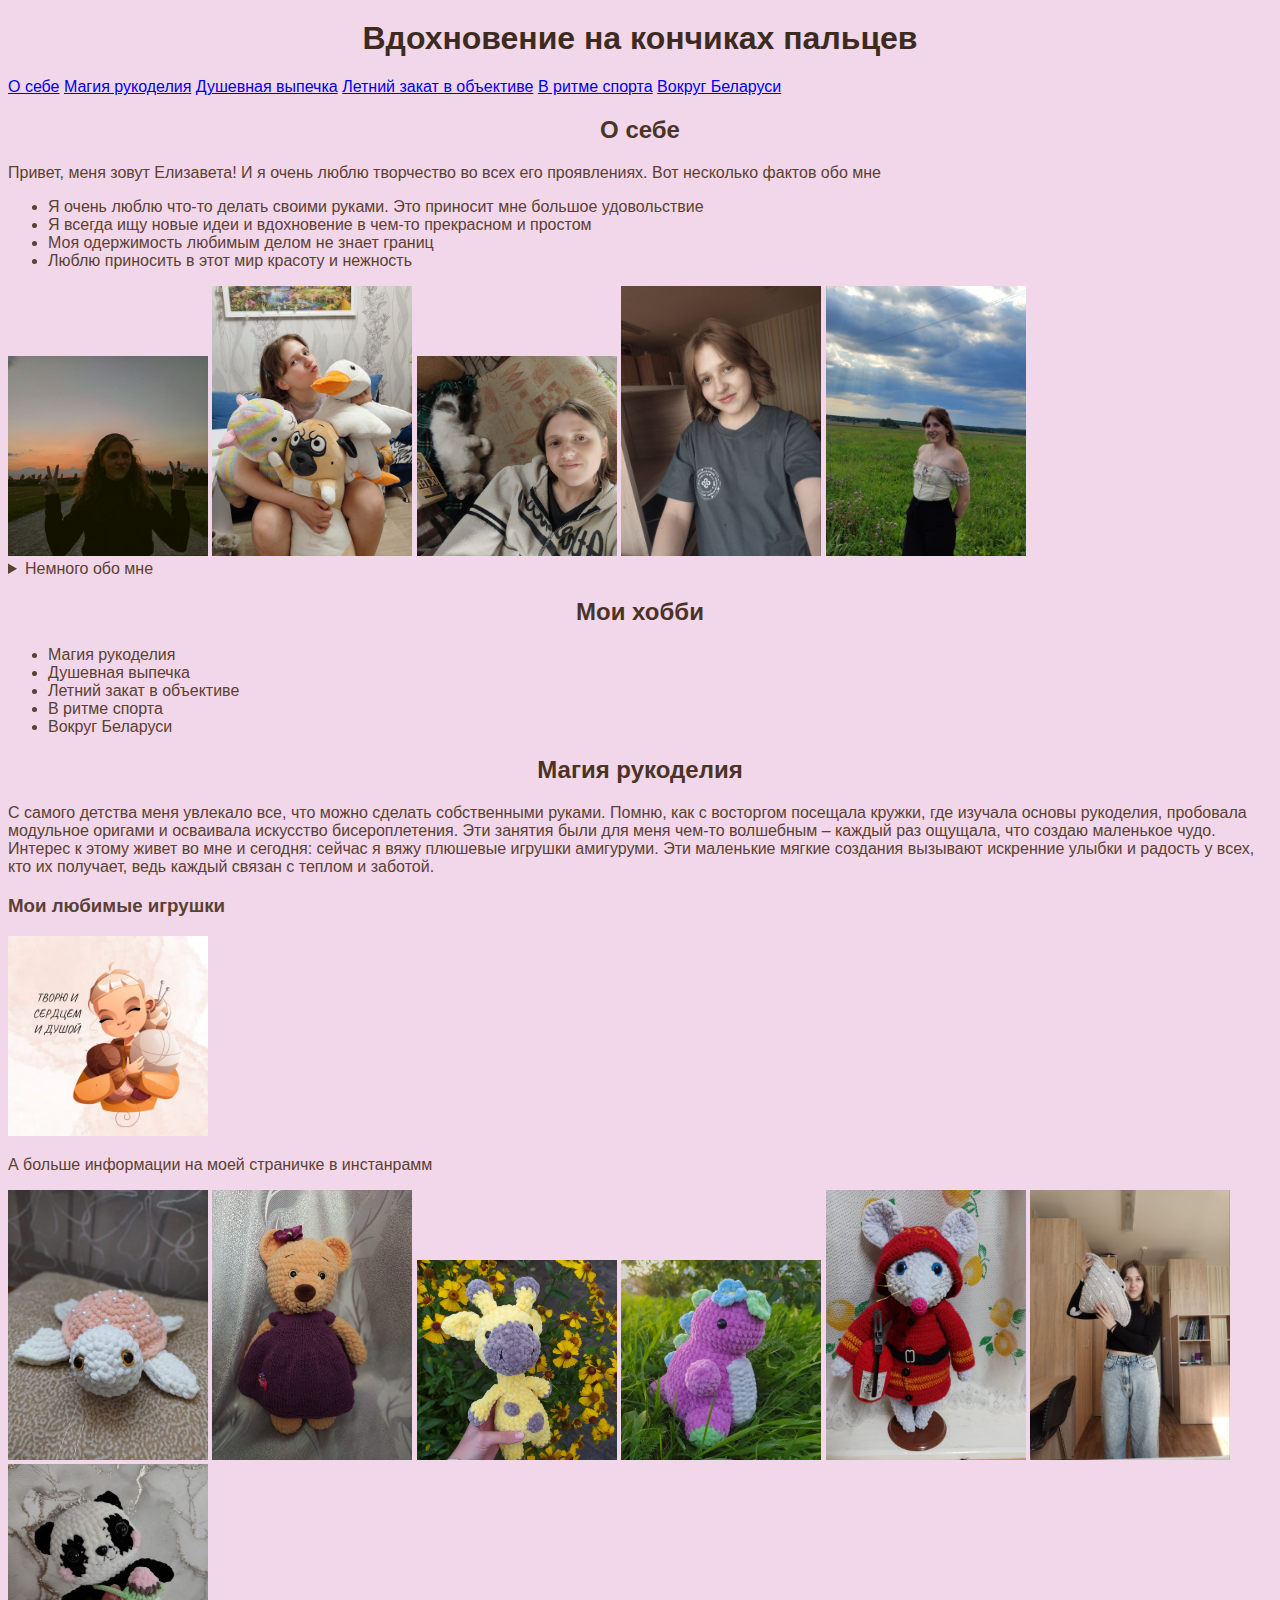
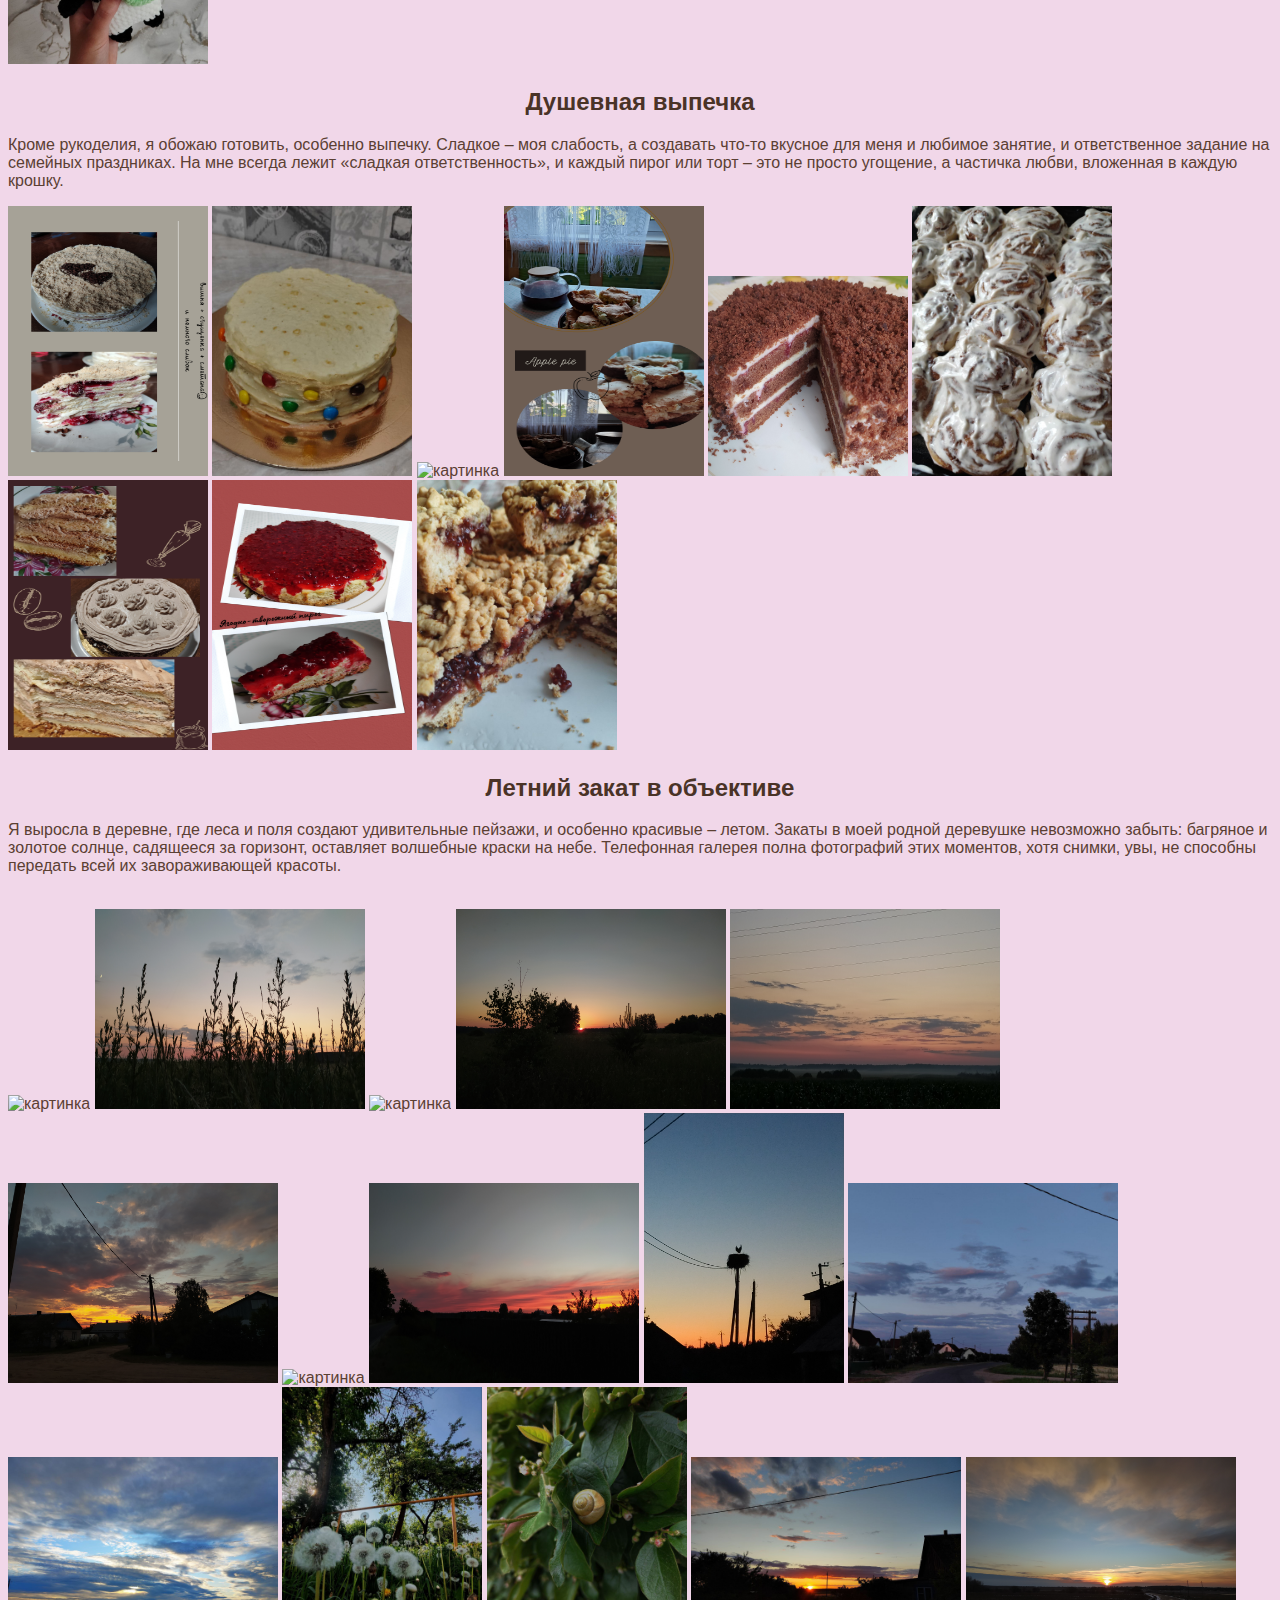
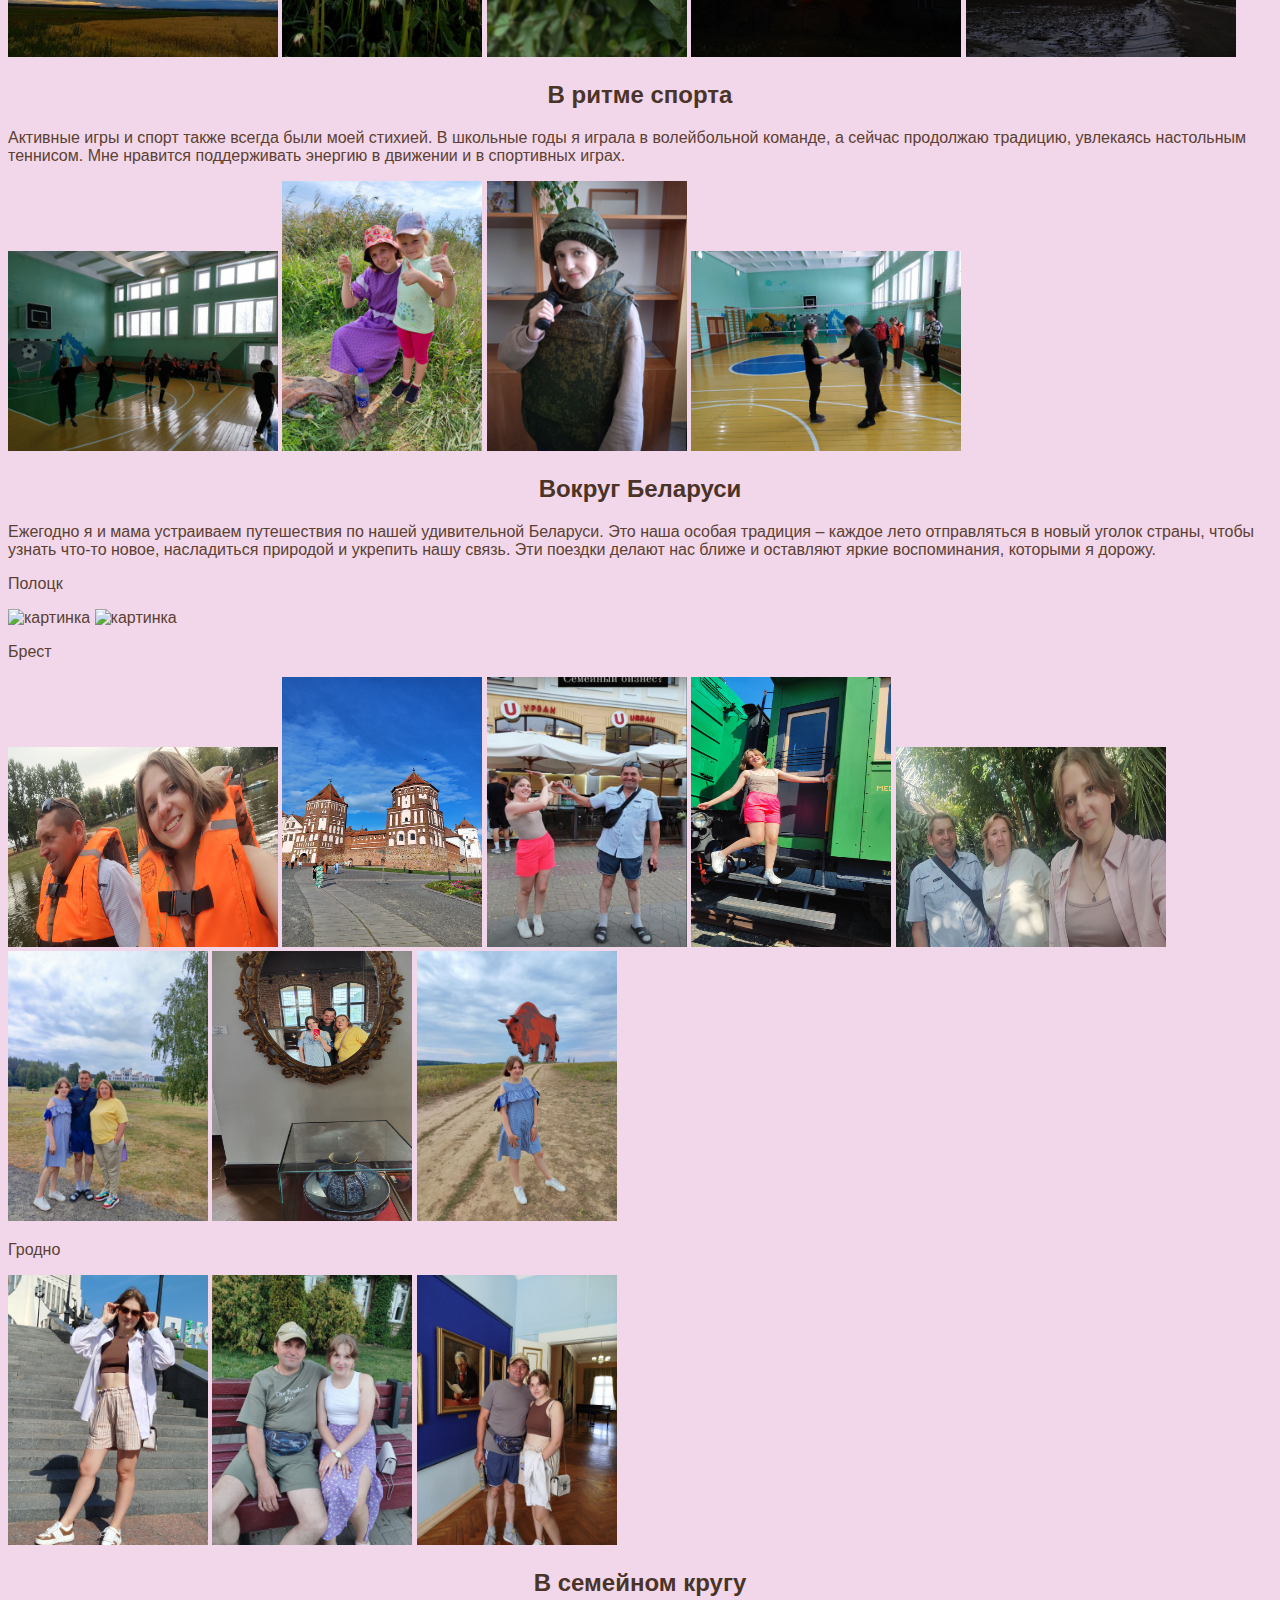
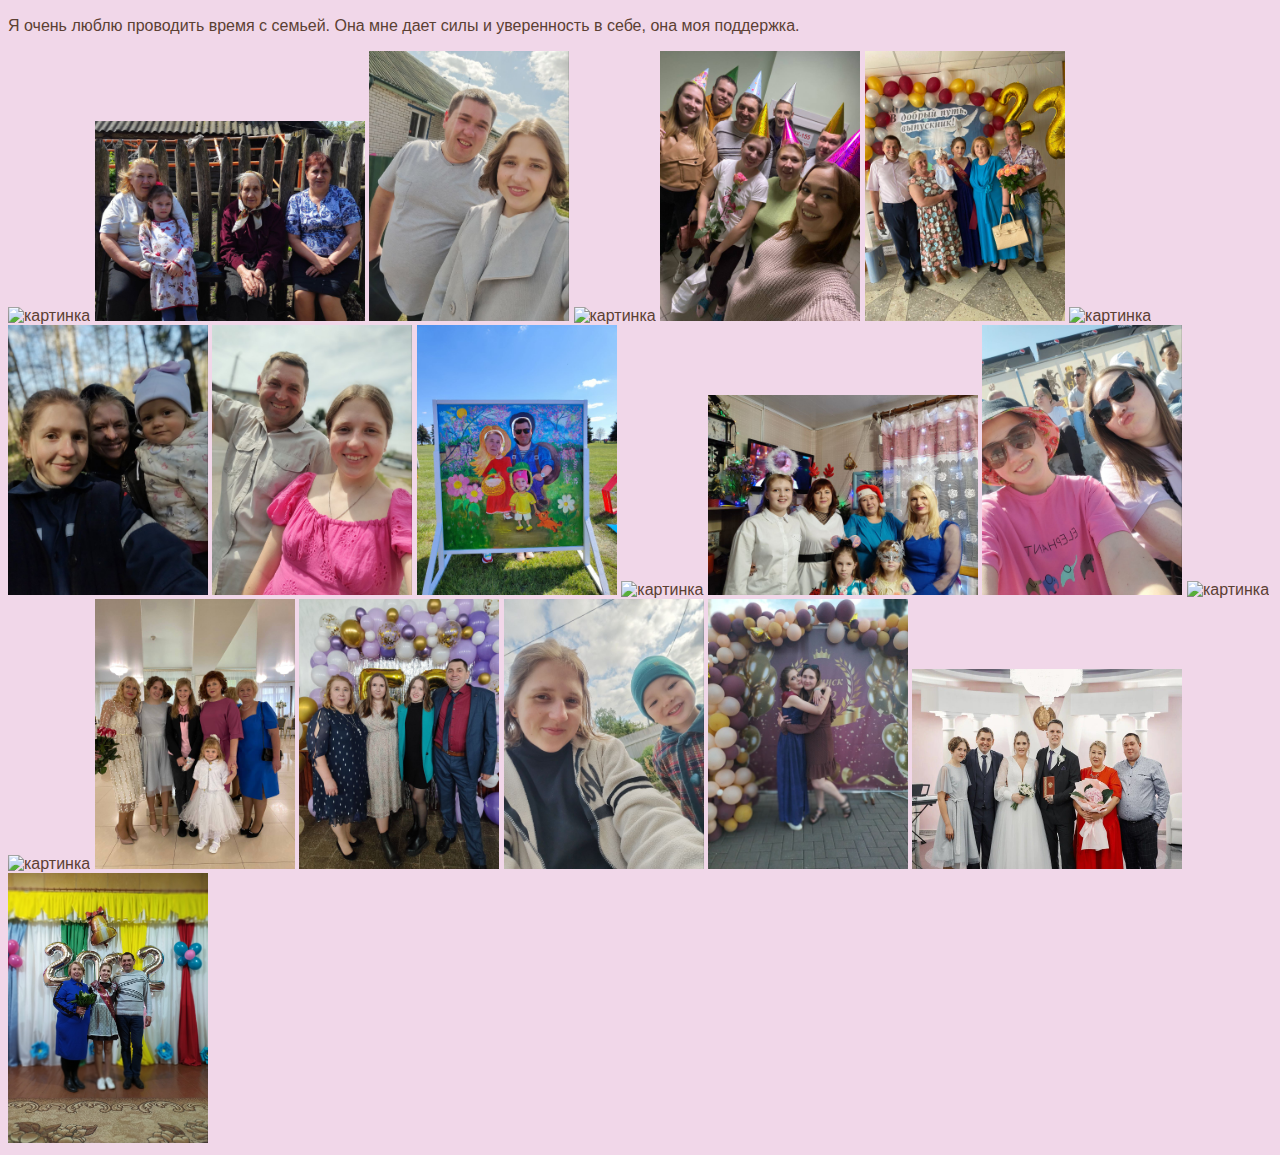
==== index.html @ 43147eb5 "navigaziya" ====
<!DOCTYPE html>
<html>
<head>
    <meta charset="utf-8" />
    <title>Hobbys</title>
    <meta name="viewport"
          content="width=device-width" />
    <link rel="stylesheet" href="css/style.css" >
</head>
<body>
    <h1>Вдохновение на кончиках пальцев</h1>

    <nav>
        <a href="#me">О себе</a>
        <a href="#rukodelie">Магия рукоделия</a>
        <a href="#vypechka">Душевная выпечка</a>
        <a href="#zakat">Летний закат в объективе</a>
        <a href="#sport">В ритме спорта</a>
        <a href="#turism">Вокруг Беларуси</a>

    </nav>

    <div id="me" class="me">
        <h2>О себе</h2>
        <p>
            Привет, меня зовут Елизавета! И я очень люблю творчество во всех его проявлениях.
            Вот несколько фактов обо мне
        </p>

        <ul>
            <li>Я очень люблю что-то делать своими руками. Это приносит мне большое удовольствие</li>
            <li>Я всегда ищу новые идеи и вдохновение в чем-то прекрасном и простом</li>
            <li>Моя одержимость любимым делом не знает границ</li>
            <li>Люблю приносить в этот мир красоту и нежность</li>
        </ul>

        <img src="img/ya1.jpg" width="200" height="200" alt="картинка" >
        <img src="img/ya2.jpg" width="200" height="270" alt="картинка" >
        <img src="img/ya3.jpg" width="200" height="200" alt="картинка" >
        <img src="img/ya4.jpg" width="200" height="270" alt="картинка" >
        <img src="img/ya5.jpg" width="200" height="270" alt="картинка" >
        

    </div>


    <details>
        <summary>Немного обо мне</summary>
        <p>Мне 19 лет</p>
        <p>Место рождения: Логойский р-н, д. Засовье</p>
        <p>День рождения: 19.04.2005</p>
        <p>Росла в большой и дружной семье (у меня родные брат и сестра, а также приемные брат и сеcтра)</p>
        <p>Порой я слишком уже серьезная</p> 
        <a href="Telegramm"> Тут больше интересных фактов</a> 
        <a href="Inst"> Тут больше интересных фактов</a> 

        <img src="img/ya6.jpg" width="200" height="270" alt="картинка" >  
           
            
    </details>

    <h2>Мои хобби</h2>

    <ul>
        <li>Магия рукоделия</li>
        <li>Душевная выпечка</li>
        <li>Летний закат в объективе</li>
        <li>В ритме спорта</li>
        <li>Вокруг Беларуси</li>
    </ul>

    <div id="rukodelie" class="rukodelie">
    <h2>Магия рукоделия</h2>
    <p>С самого детства меня увлекало все, что можно сделать собственными руками. Помню, как с восторгом 
        посещала кружки, где изучала основы рукоделия, пробовала модульное оригами и осваивала искусство 
        бисероплетения. Эти занятия были для меня чем-то волшебным – каждый раз ощущала, что создаю 
        маленькое чудо. Интерес к этому живет во мне и сегодня: сейчас я вяжу плюшевые игрушки амигуруми. 
        Эти маленькие мягкие создания вызывают искренние улыбки и радость у всех, кто их получает, ведь каждый 
        связан с теплом и заботой.</p>
        <h3>Мои любимые игрушки</h3>

        <img src="img/igr1.png" width="200" height="200" alt="картинка" > 
        <p>А больше информации на моей страничке в инстанрамм</p>
        <a href="InstIgr"> </a>

        <img src="img/igr2.jpg" width="200" height="270" alt="картинка" >
        <img src="img/igr3.jpg" width="200" height="270" alt="картинка" >
        <img src="img/igr4.jpg" width="200" height="200" alt="картинка" >
        <img src="img/igr5.jpg" width="200" height="200" alt="картинка" >
        <img src="img/igr6.jpg" width="200" height="270" alt="картинка" >
        <img src="img/igr7.jpg" width="200" height="270" alt="картинка" >
        <img src="img/igr8.jpg" width="200" height="200" alt="картинка" >

         
    </div>

    <div id="vypechka" class="vypechka">
        <h2>Душевная выпечка</h2>
        <p> Кроме рукоделия, я обожаю готовить, особенно выпечку. Сладкое – моя слабость, а создавать что-то вкусное 
            для меня и любимое занятие, и ответственное задание на семейных праздниках. На мне всегда лежит «сладкая 
            ответственность», и каждый пирог или торт – это не просто угощение, а частичка любви, вложенная в каждую 
            крошку.</p>

            <img src="img/cherry.png" width="200" height="270" alt="картинка" >
            <img src="img/mamd.jpg" width="200" height="270" alt="картинка" >
            <img src="img/ng.jpg" width="200" height="270" alt="картинка" >
            <img src="img/pie.png" width="200" height="270" alt="картинка" >
            <img src="img/shoc.jpg" width="200" height="200" alt="картинка" >
            <img src="img/sinab.jpg" width="200" height="270" alt="картинка" >
            <img src="img/suit.png" width="200" height="270" alt="картинка" >
            <img src="img/tvorog.png" width="200" height="270" alt="картинка" >
            <img src="img/vare.jpg" width="200" height="270" alt="картинка" >



    </div>

    <div id="zakat" class="zakat">
        <h2>Летний закат в объективе</h2>
        <p> Я выросла в деревне, где леса и поля создают удивительные пейзажи, и особенно красивые – летом. Закаты в 
            моей родной деревушке невозможно забыть: багряное и золотое солнце, садящееся за горизонт, оставляет 
            волшебные краски на небе. Телефонная галерея полна фотографий этих моментов, хотя снимки, увы, не способны 
            передать всей их завораживающей красоты.</p>

            <br>
            <img src="img/1.jpg" width="200" height="270" alt="картинка" >
            <img src="img/8.jpg" width="270" height="200" alt="картинка" >
            <img src="img/3.jpg" width="200" height="270" alt="картинка" >
            <img src="img/2.jpg" width="270" height="200" alt="картинка" >
            <img src="img/7.jpg" width="270" height="200" alt="картинка" >

            <br>
            <img src="img/4.jpg" width="270" height="200" alt="картинка" >
            <img src="img/13.jpg" width="270" height="200" alt="картинка">
            <img src="img/9.jpg" width="270" height="200" alt="картинка" >
            <img src="img/11.jpg" width="200" height="270" alt="картинка">
            <img src="img/der.jpg" width="270" height="200" alt="картинка" >
            <img src="img/neb.jpg" width="270" height="200" alt="картинка">
            <img src="img/oduv.jpg" width="200" height="270" alt="картинка" >
            <img src="img/uli.jpg" width="200" height="270" alt="картинка">
            <img src="img/zak.jpg" width="270" height="200" alt="картинка" >
            <img src="img/zim.jpg" width="270" height="200" alt="картинка">

        
    </div>


    <div id="sport" class="sport">
        <h2>В ритме спорта</h2>
        <p> Активные игры и спорт также всегда были моей стихией. В школьные годы я играла в волейбольной команде, а 
            сейчас продолжаю традицию, увлекаясь настольным теннисом. Мне нравится поддерживать энергию в движении и 
            в спортивных играх.</p>

            <img src="img/ball.jpg" width="270" height="200" alt="картинка" >
            <img src="img/rib.jpg" width="200" height="270" alt="картинка">
            <img src="img/voe.jpg" width="200" height="270" alt="картинка" >
            <img src="img/vol.jpg" width="270" height="200" alt="картинка">

        
    </div>

    <div id="turism" class="turism">
        <h2>Вокруг Беларуси</h2>
        <p> Ежегодно я и мама устраиваем путешествия по нашей удивительной Беларуси. Это наша особая традиция – 
            каждое лето отправляться в новый уголок страны, чтобы узнать что-то новое, насладиться природой и укрепить 
            нашу связь. Эти поездки делают нас ближе и оставляют яркие воспоминания, которыми я дорожу. </p>

            <p>Полоцк</p>
            <img src="img/t1.jpg" width="200" height="270" alt="картинка" >
            <img src="img/t2.jpg" width="200" height="270" alt="картинка">

            <p>Брест</p>
            <img src="img/kata.jpg" width="270" height="200" alt="картинка" >
            <img src="img/mir.jpg" width="200" height="270" alt="картинка">
            <img src="img/papa.jpg" width="200" height="270" alt="картинка" >
            <img src="img/poe.jpg" width="200" height="270" alt="картинка">
            <img src="img/sad.jpg" width="270" height="200" alt="картинка" >
            <img src="img/sem.jpg" width="200" height="270" alt="картинка">
            <img src="img/serk.jpg" width="200" height="270" alt="картинка" >
            <img src="img/zubr.jpg" width="200" height="270" alt="картинка">

            <p>Гродно</p>    
                   
            <img src="img/dram.jpg" width="200" height="270" alt="картинка" >
            <img src="img/kup.jpg" width="200" height="270" alt="картинка">
            <img src="img/mus.jpg" width="200" height="270" alt="картинка">
        
    </div>

    <div id="family" class="family">
        <h2>В семейном кругу</h2>

        <p>Я очень люблю проводить время с семьей. Она мне дает силы и уверенность в себе, она моя поддержка.</p>

        <img src="img/ala.jpg" width="200" height="270" alt="картинка" >
            <img src="img/bab.jpg" width="270" height="200" alt="картинка">
            <img src="img/brat.jpg" width="200" height="270" alt="картинка" >
            <img src="img/dev.jpg" width="200" height="270" alt="картинка">
            <img src="img/drbol.jpg" width="200" height="270" alt="картинка" >
            <img src="img/gal.jpg" width="200" height="270" alt="картинка">
            <img src="img/lena.jpg" width="270" height="200" alt="картинка">
            <img src="img/les.jpg" width="200" height="270" alt="картинка" >
            <img src="img/leto.jpg" width="200" height="270" alt="картинка">
            <img src="img/mai.jpg" width="200" height="270" alt="картинка" >
            <img src="img/mamte.jpg" width="200" height="270" alt="картинка">
            <img src="img/novg.jpg" width="270" height="200" alt="картинка" >
            <img src="img/racing.jpg" width="200" height="270" alt="картинка">
            <img src="img/sistr.jpg" width="200" height="270" alt="картинка">
            <img src="img/sonya.jpg" width="270" height="200" alt="картинка" >
            <img src="img/sva.jpg" width="200" height="270" alt="картинка">
            <img src="img/ubil.jpg" width="200" height="270" alt="картинка" >
            <img src="img/uliz.jpg" width="200" height="270" alt="картинка">
            <img src="img/vyp.jpg" width="200" height="270" alt="картинка" >
            <img src="img/zen.jpg" width="270" height="200" alt="картинка">
            <img src="img/zvon.jpg" width="200" height="270" alt="картинка">
    </div>


</body>
</html>
---- css/style.css ----
body {
    background-color: #F1D7E9;
    font-family: Arial, sans-serif;
    color: #5b4033;
    
}

h1 {
    text-align: center;
    color: #3d2b1f;
    margin-top: 20px;
}

h2 {
    text-align: center;
    color: #4a3327;
    margin-top: 20px;
}
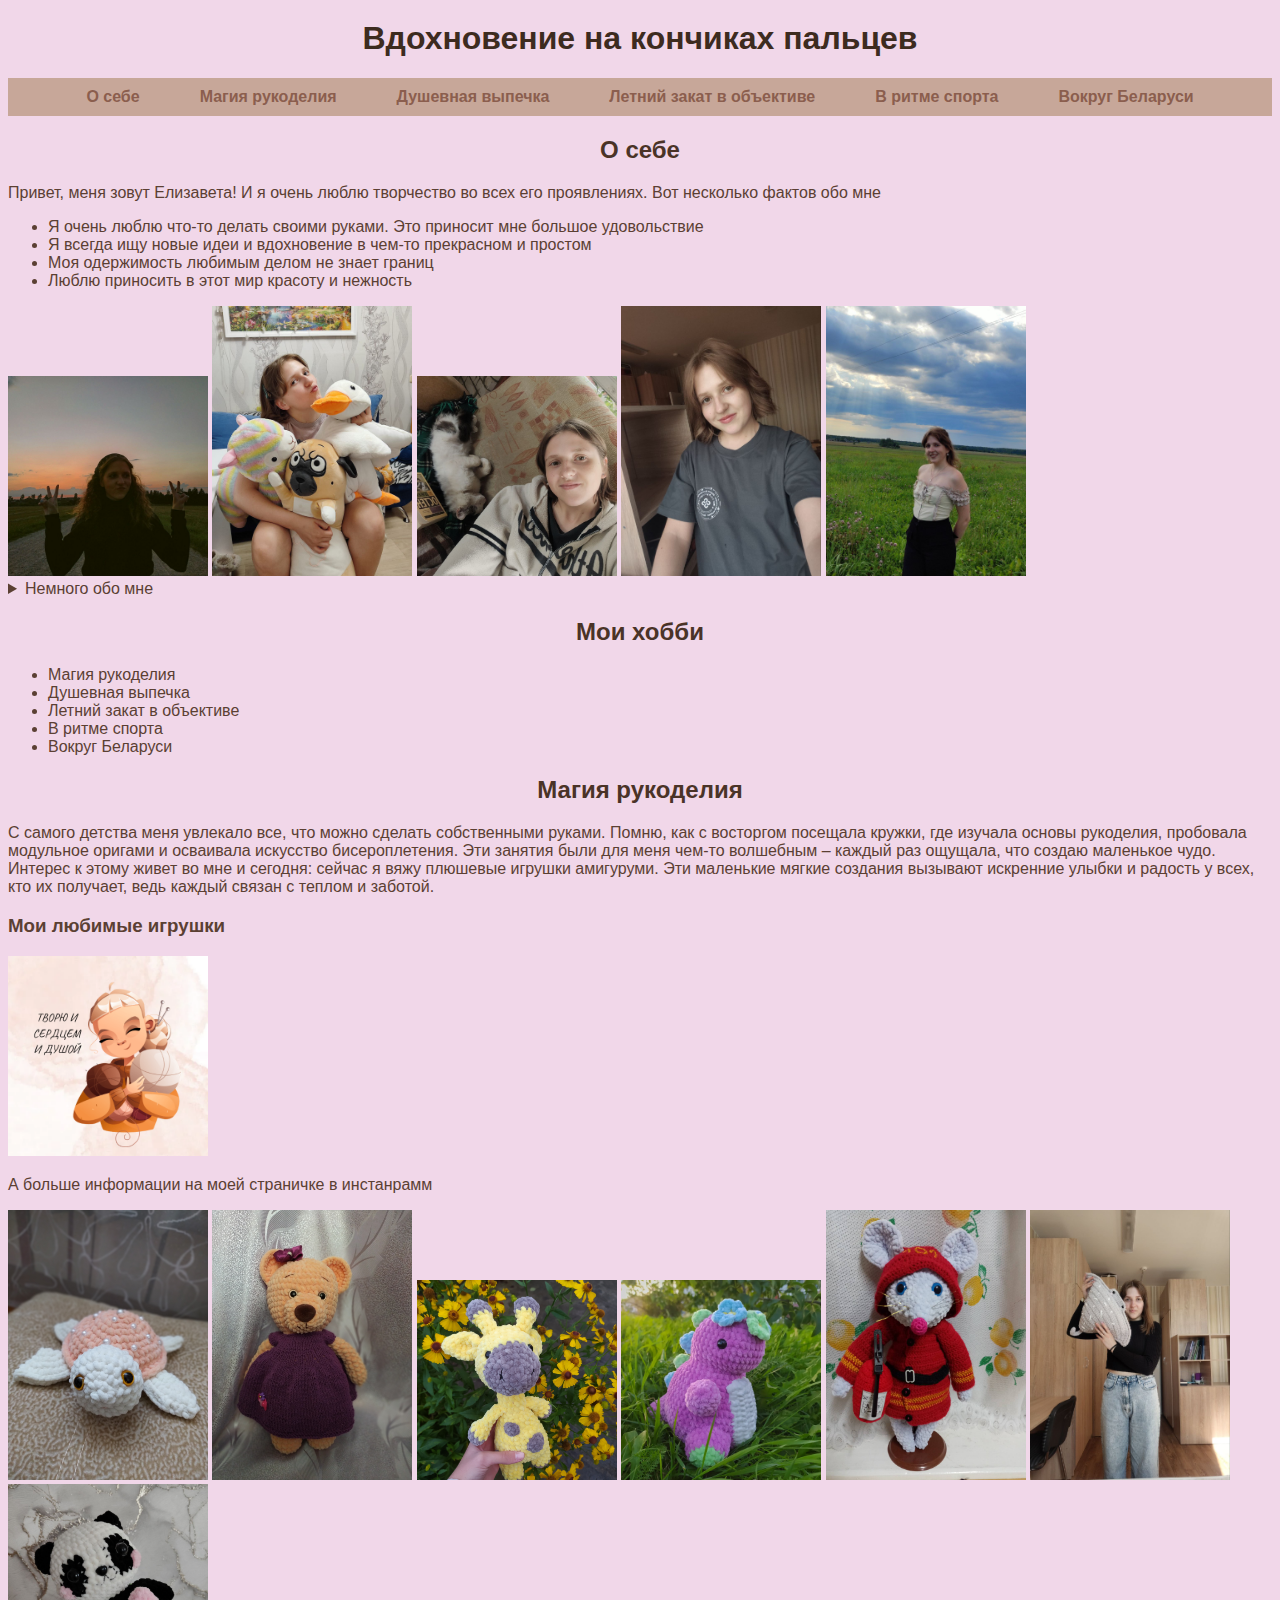
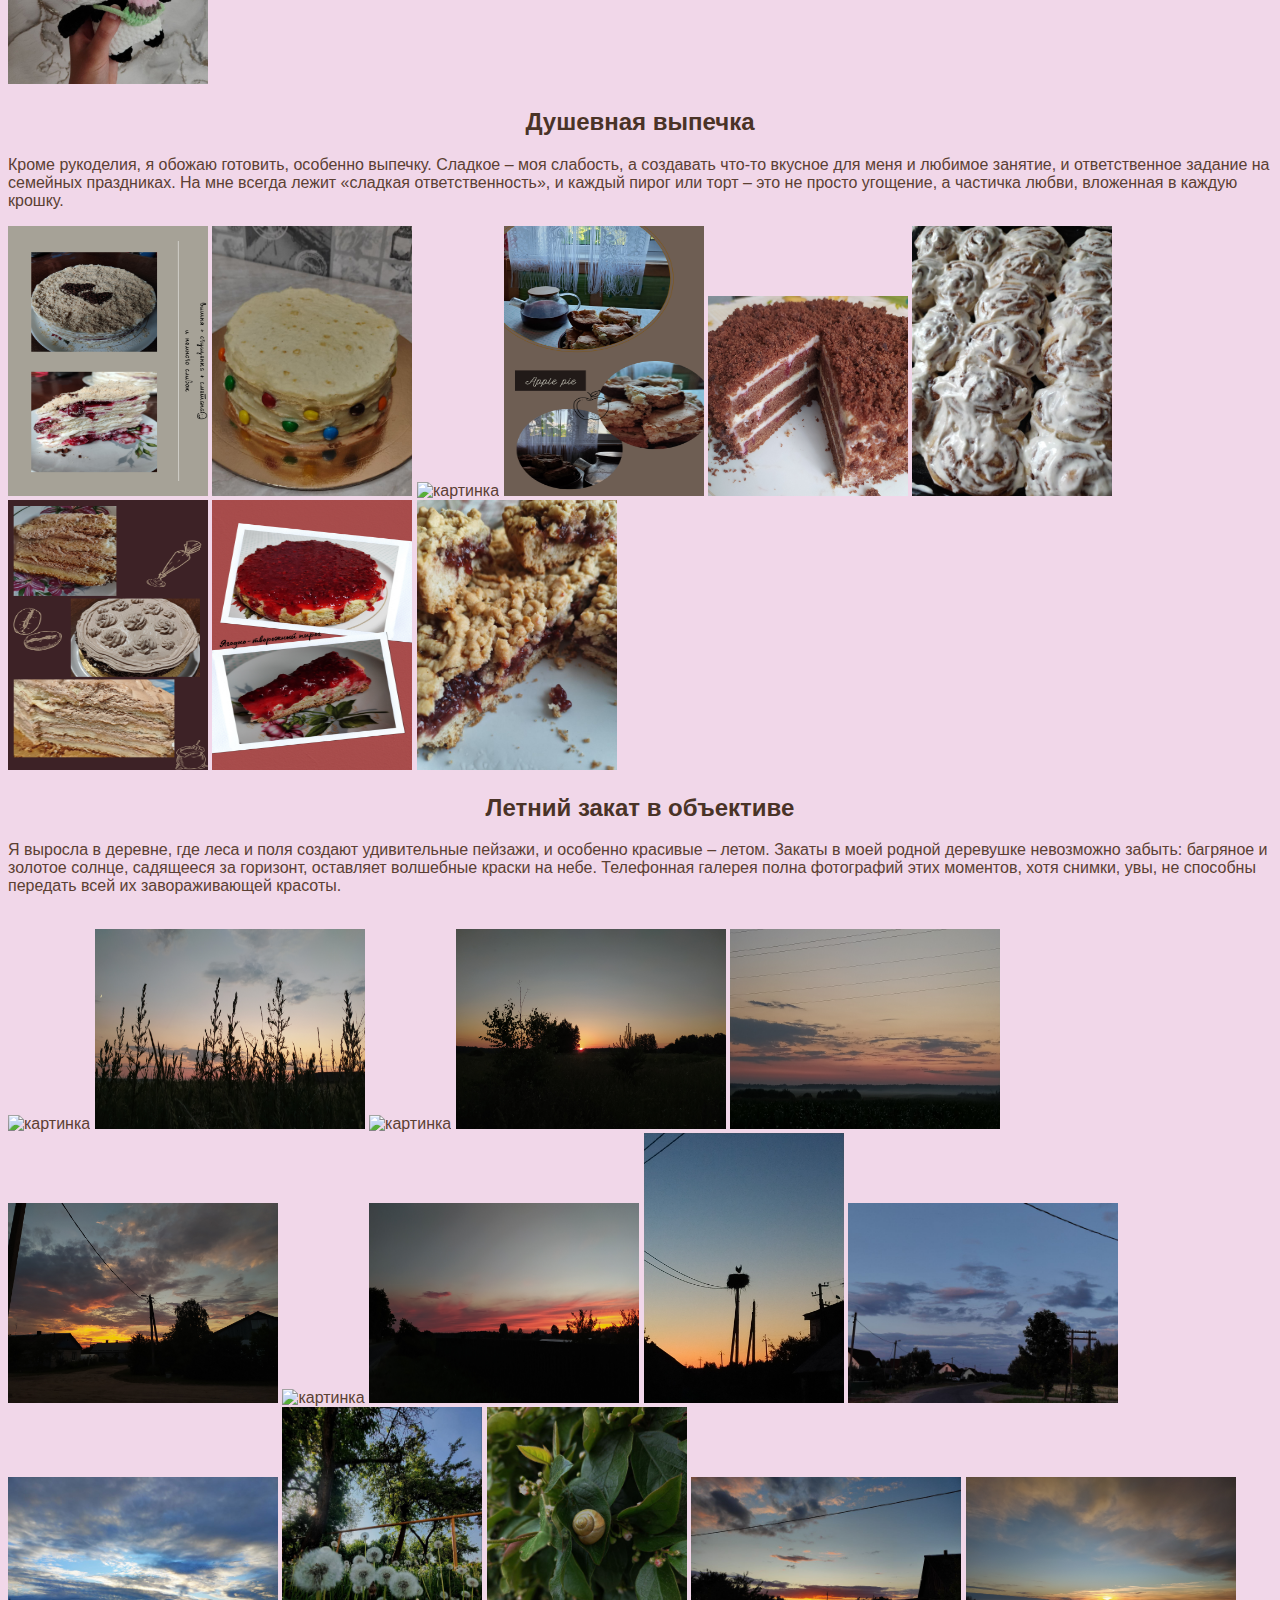
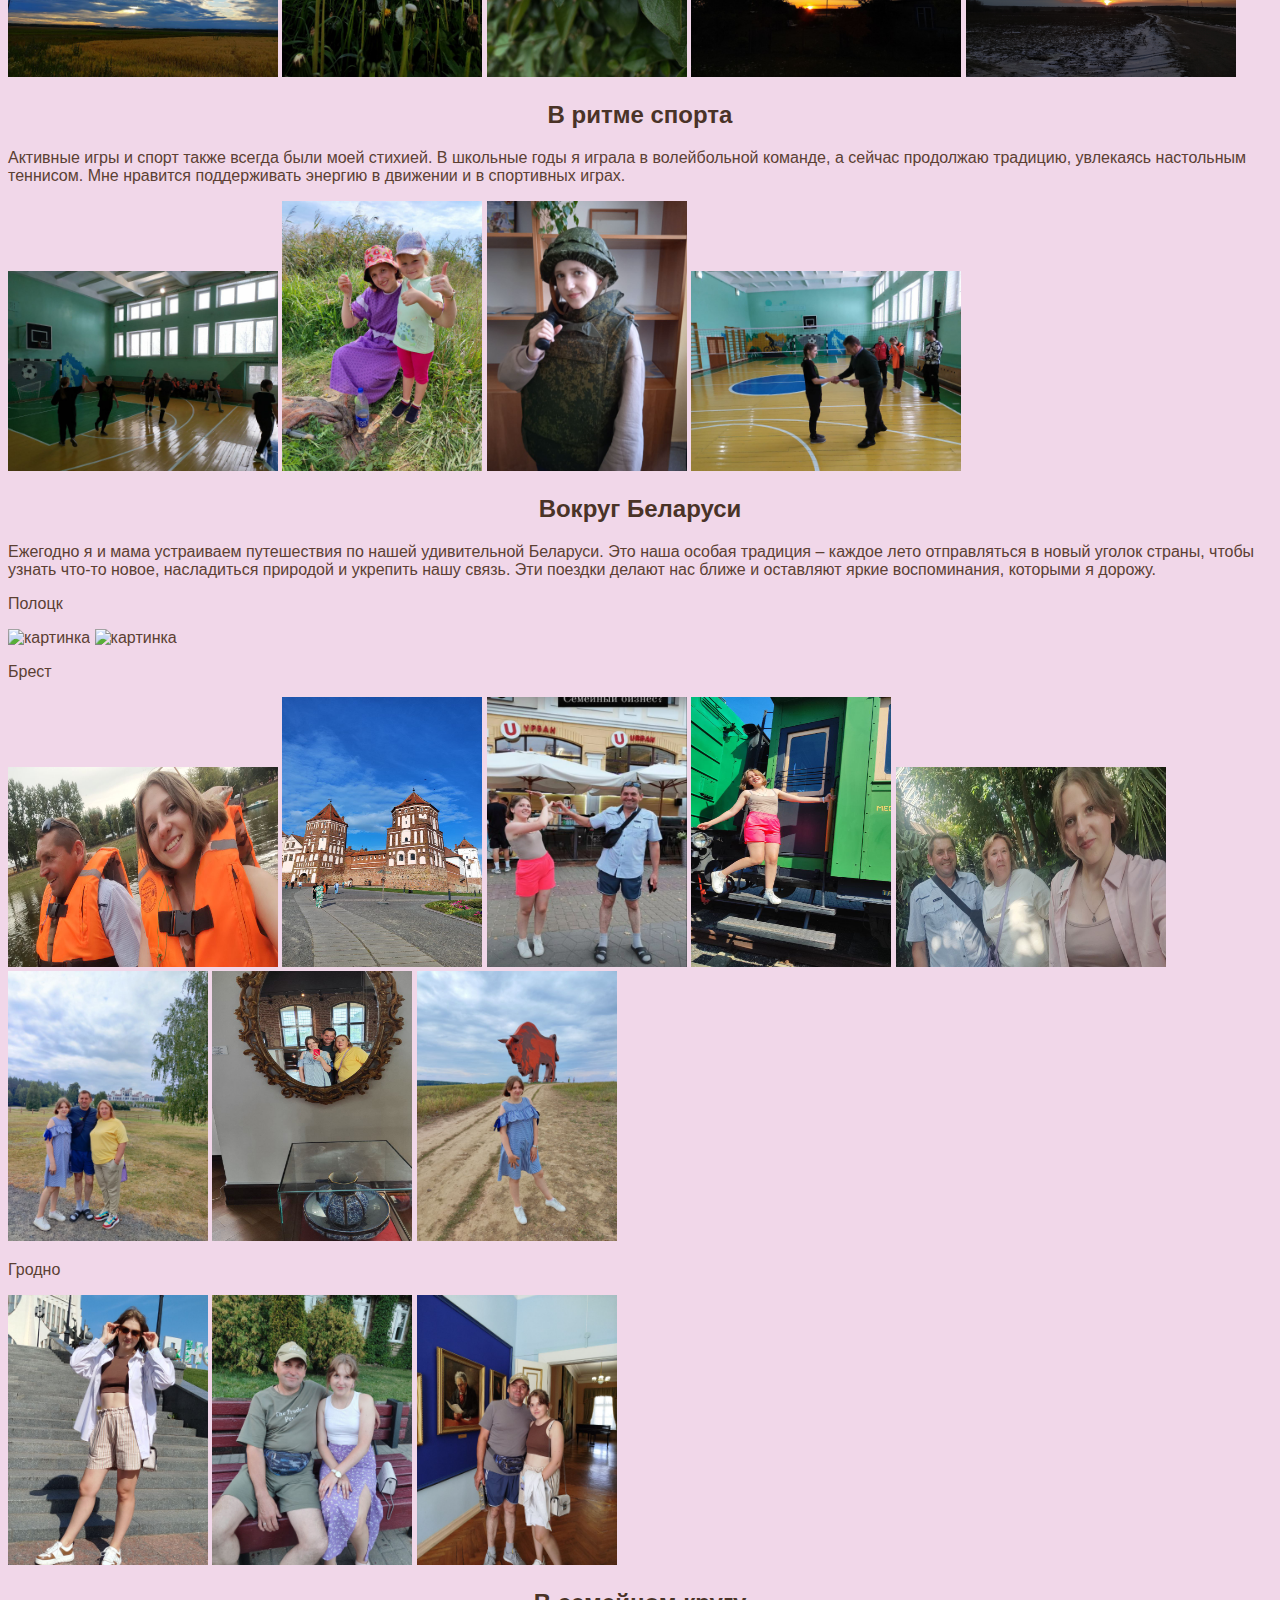
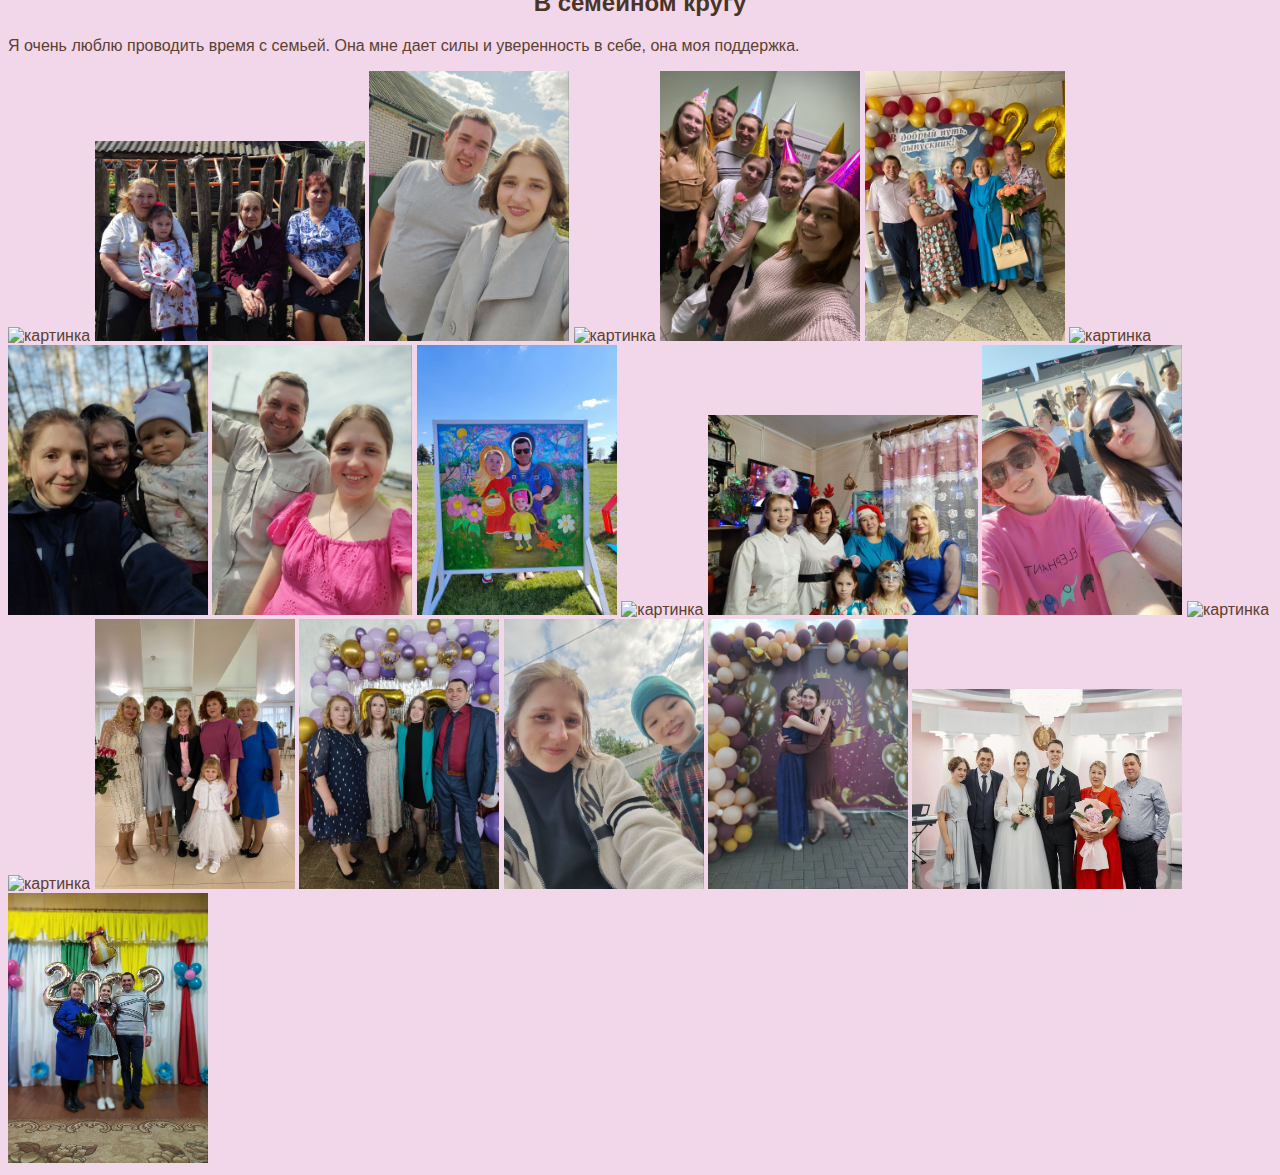
==== commit 285e2d8c: "style of nav" ====
--- a/index.html
+++ b/index.html
@@ -11,12 +11,15 @@
     <h1>Вдохновение на кончиках пальцев</h1>
 
     <nav>
-        <a href="#me">О себе</a>
-        <a href="#rukodelie">Магия рукоделия</a>
-        <a href="#vypechka">Душевная выпечка</a>
-        <a href="#zakat">Летний закат в объективе</a>
-        <a href="#sport">В ритме спорта</a>
-        <a href="#turism">Вокруг Беларуси</a>
+        <ul>
+            <li><a href="#me">О себе</a></li>
+            <li><a href="#rukodelie">Магия рукоделия</a></li>
+            <li><a href="#vypechka">Душевная выпечка</a></li>
+            <li><a href="#zakat">Летний закат в объективе</a></li>
+            <li><a href="#sport">В ритме спорта</a></li>
+            <li><a href="#turism">Вокруг Беларуси</a></li>
+        </ul>
+        
 
     </nav>
 
--- a/css/style.css
+++ b/css/style.css
@@ -18,3 +18,38 @@
     margin-top: 20px;
 }
 
+nav {
+    display: flex;
+    justify-content: center;
+    background-color: #c7a799;
+    padding: 10px 0;
+    margin-bottom: 20px;
+}
+
+nav ul {
+    list-style: none; /* Убирает маркеры списка */
+    display: flex; /* Устанавливает горизонтальное расположение элементов списка */
+    margin: 0; /* Убирает отступы вокруг списка */
+    padding: 0; /* Убирает внутренние отступы */
+}
+
+nav li {
+    margin: 0 10px; /* Отступы между элементами списка */
+}
+
+nav a {
+    text-decoration: none;
+    color: #8b5e4e;
+    padding: 10px 20px;
+    font-weight: bold;
+    transition: color 0.3s;
+}
+
+nav a:hover {
+    color: #4a8b5e;
+}
+
+nav a:visited {
+    color: #603333;
+}
+
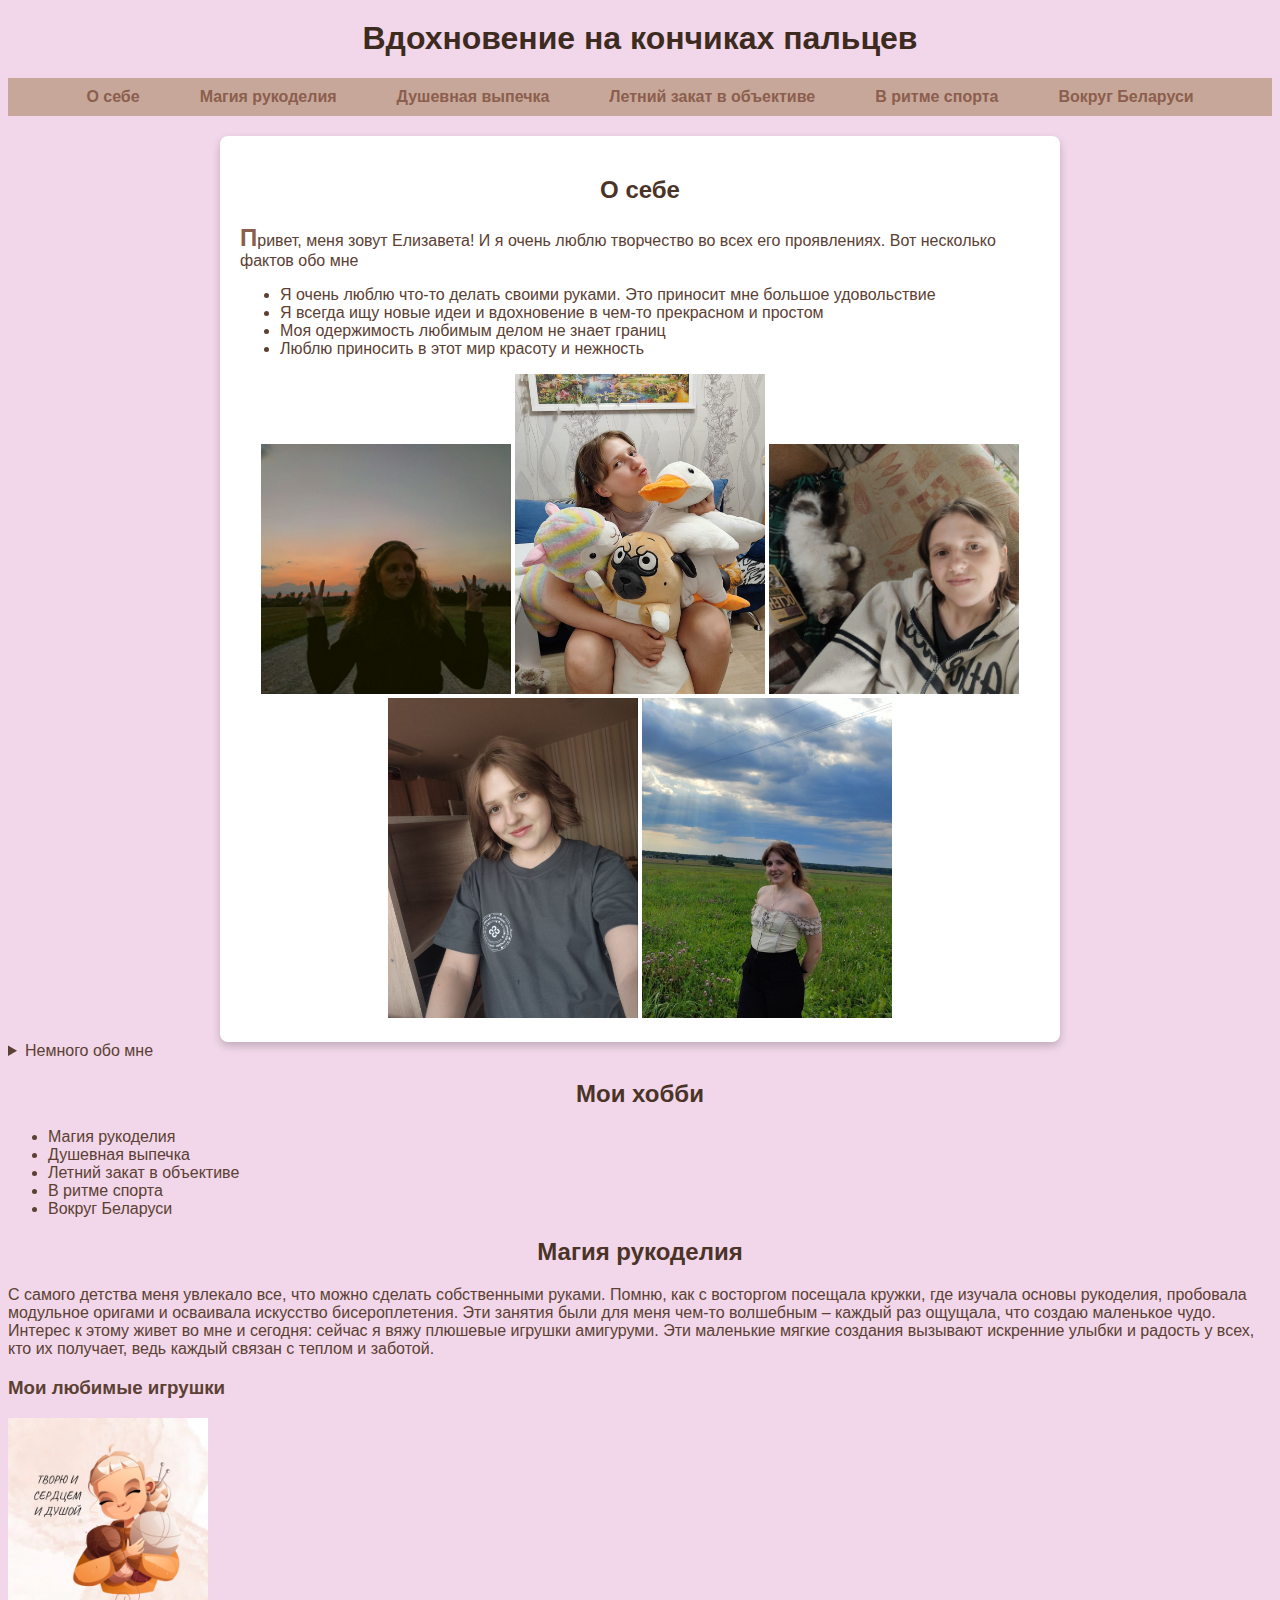
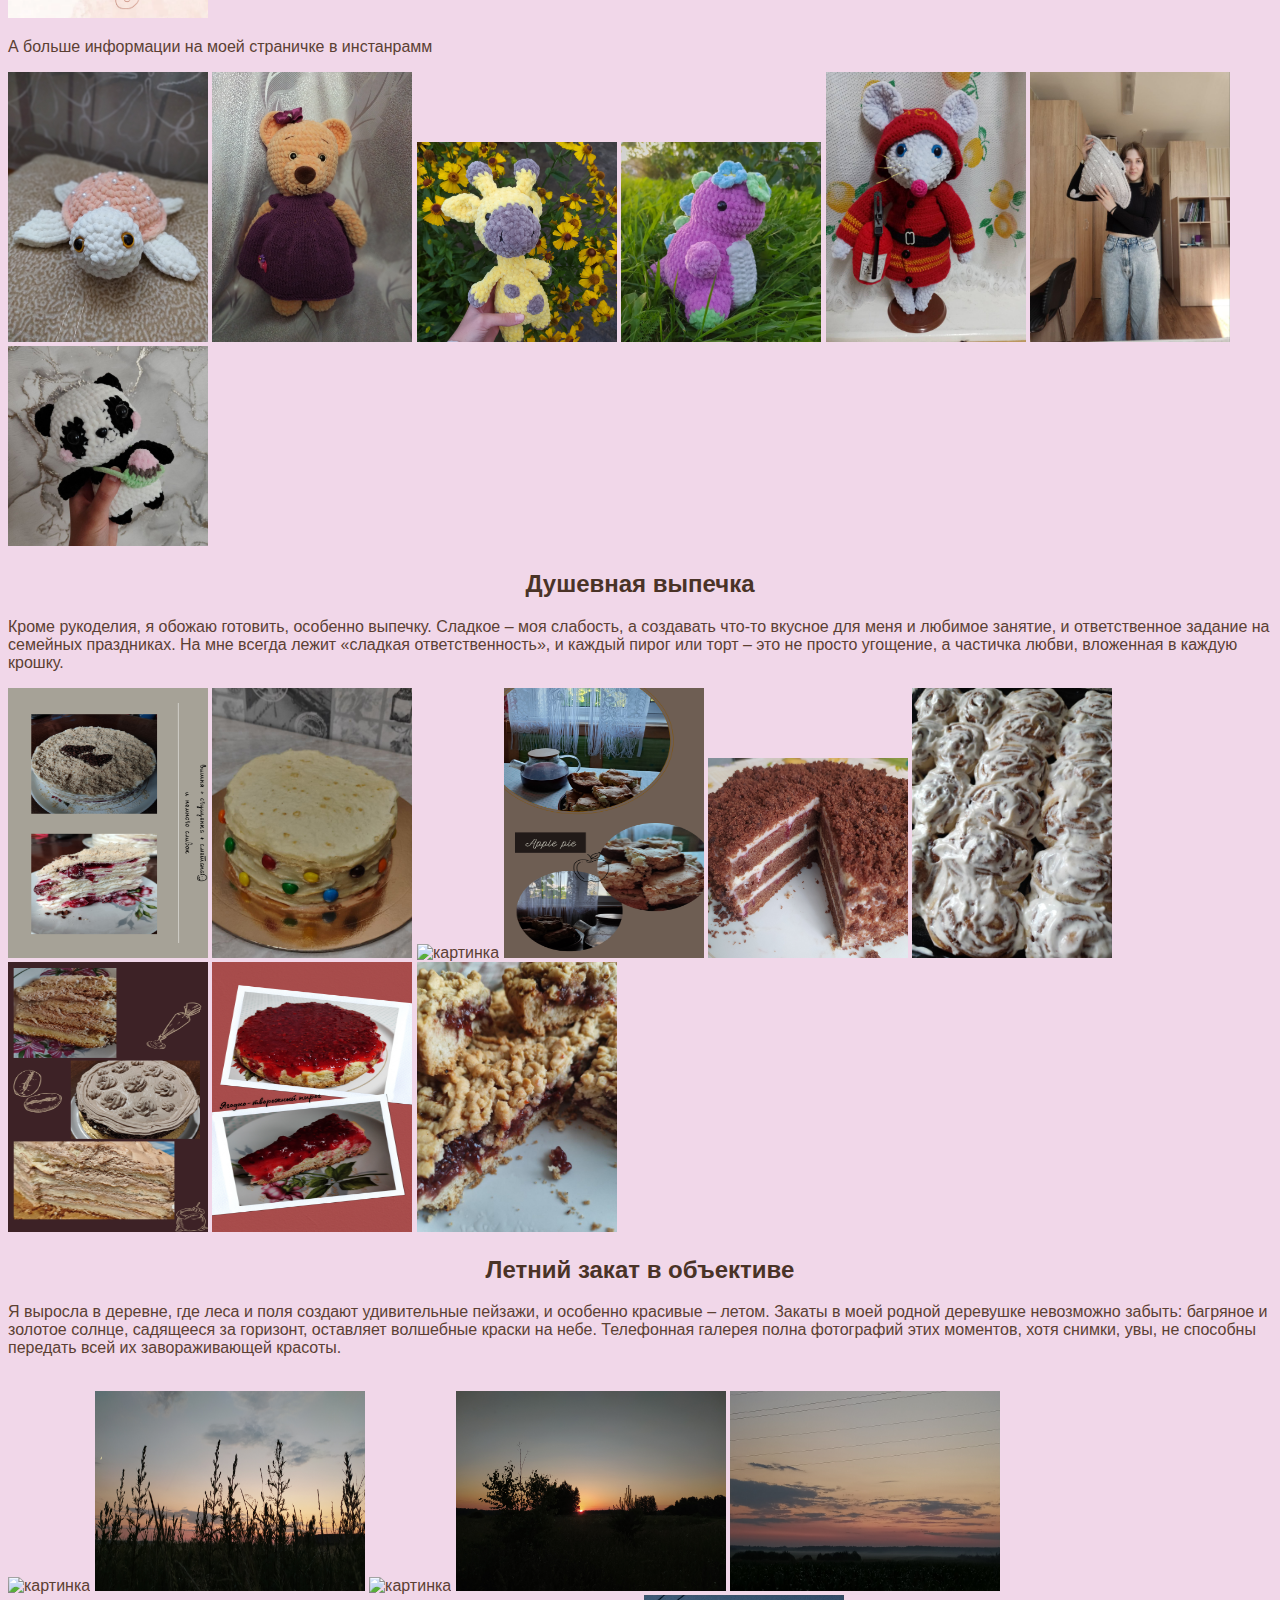
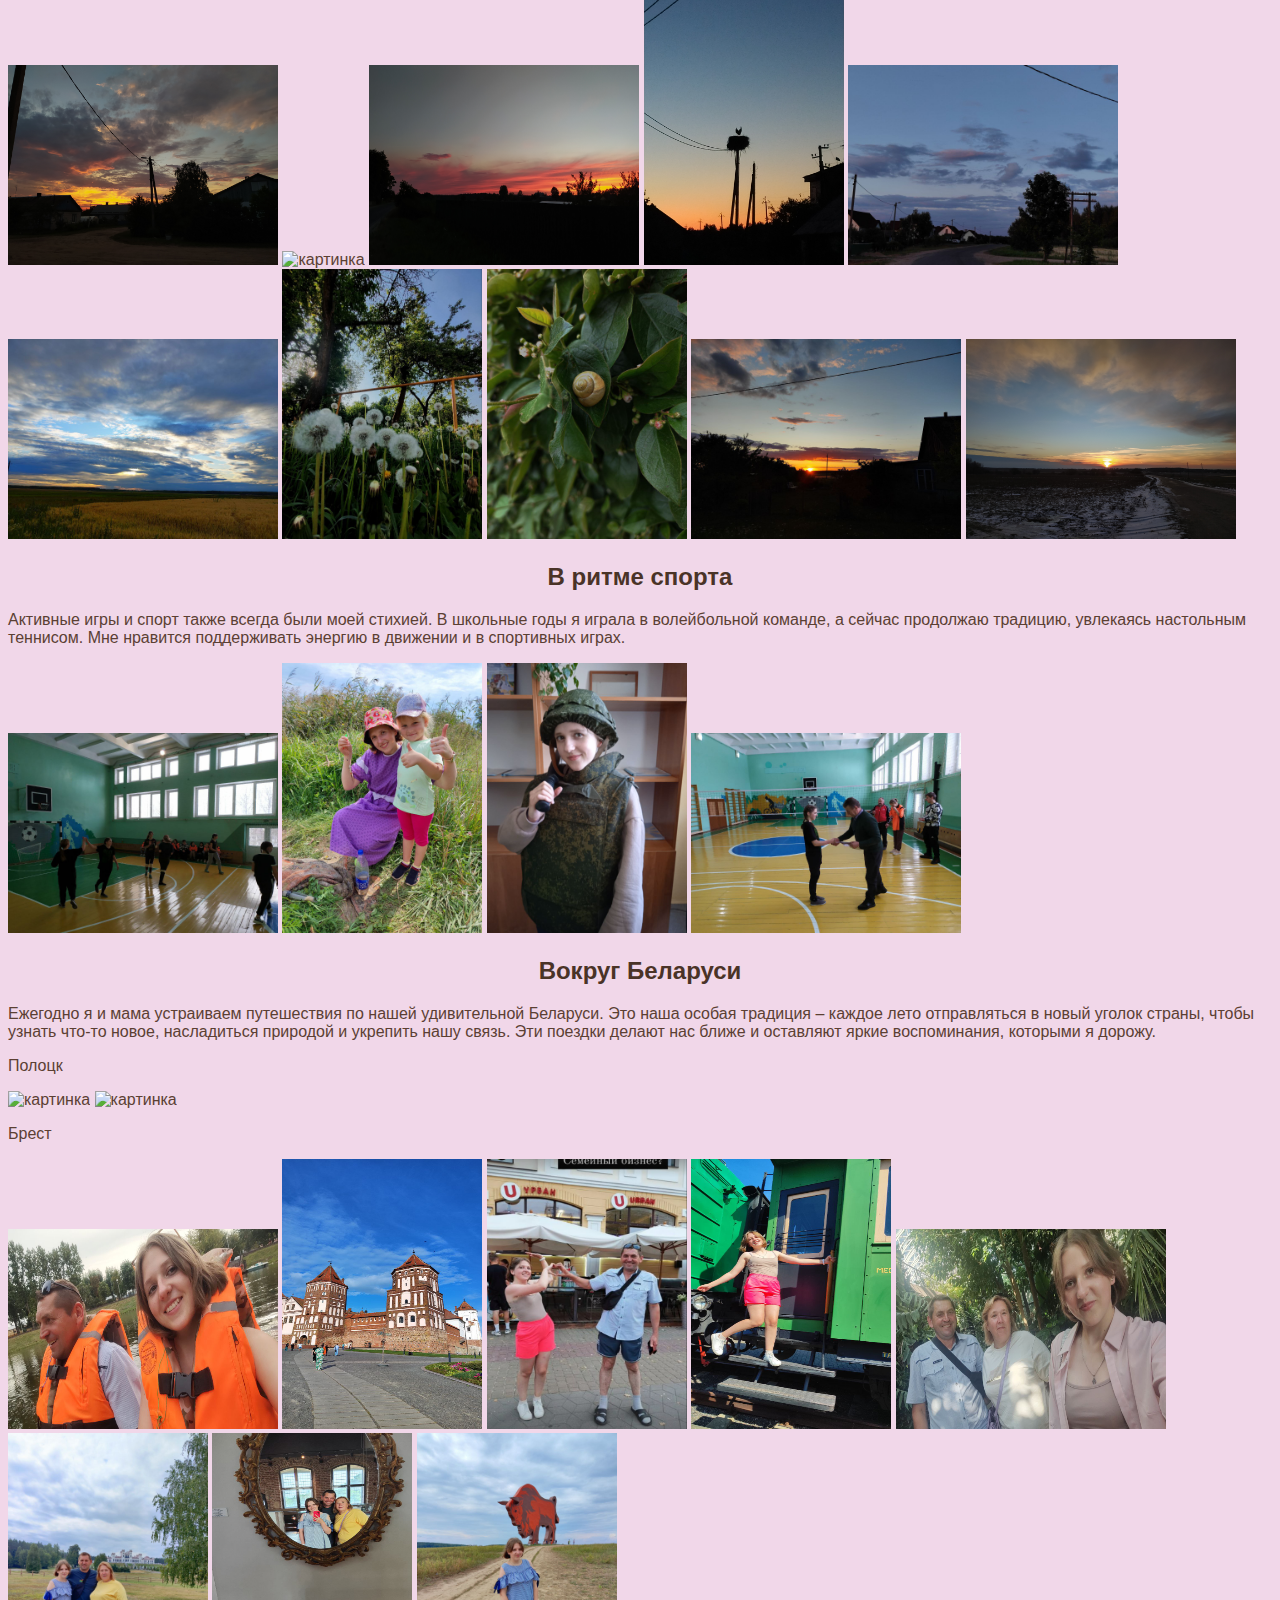
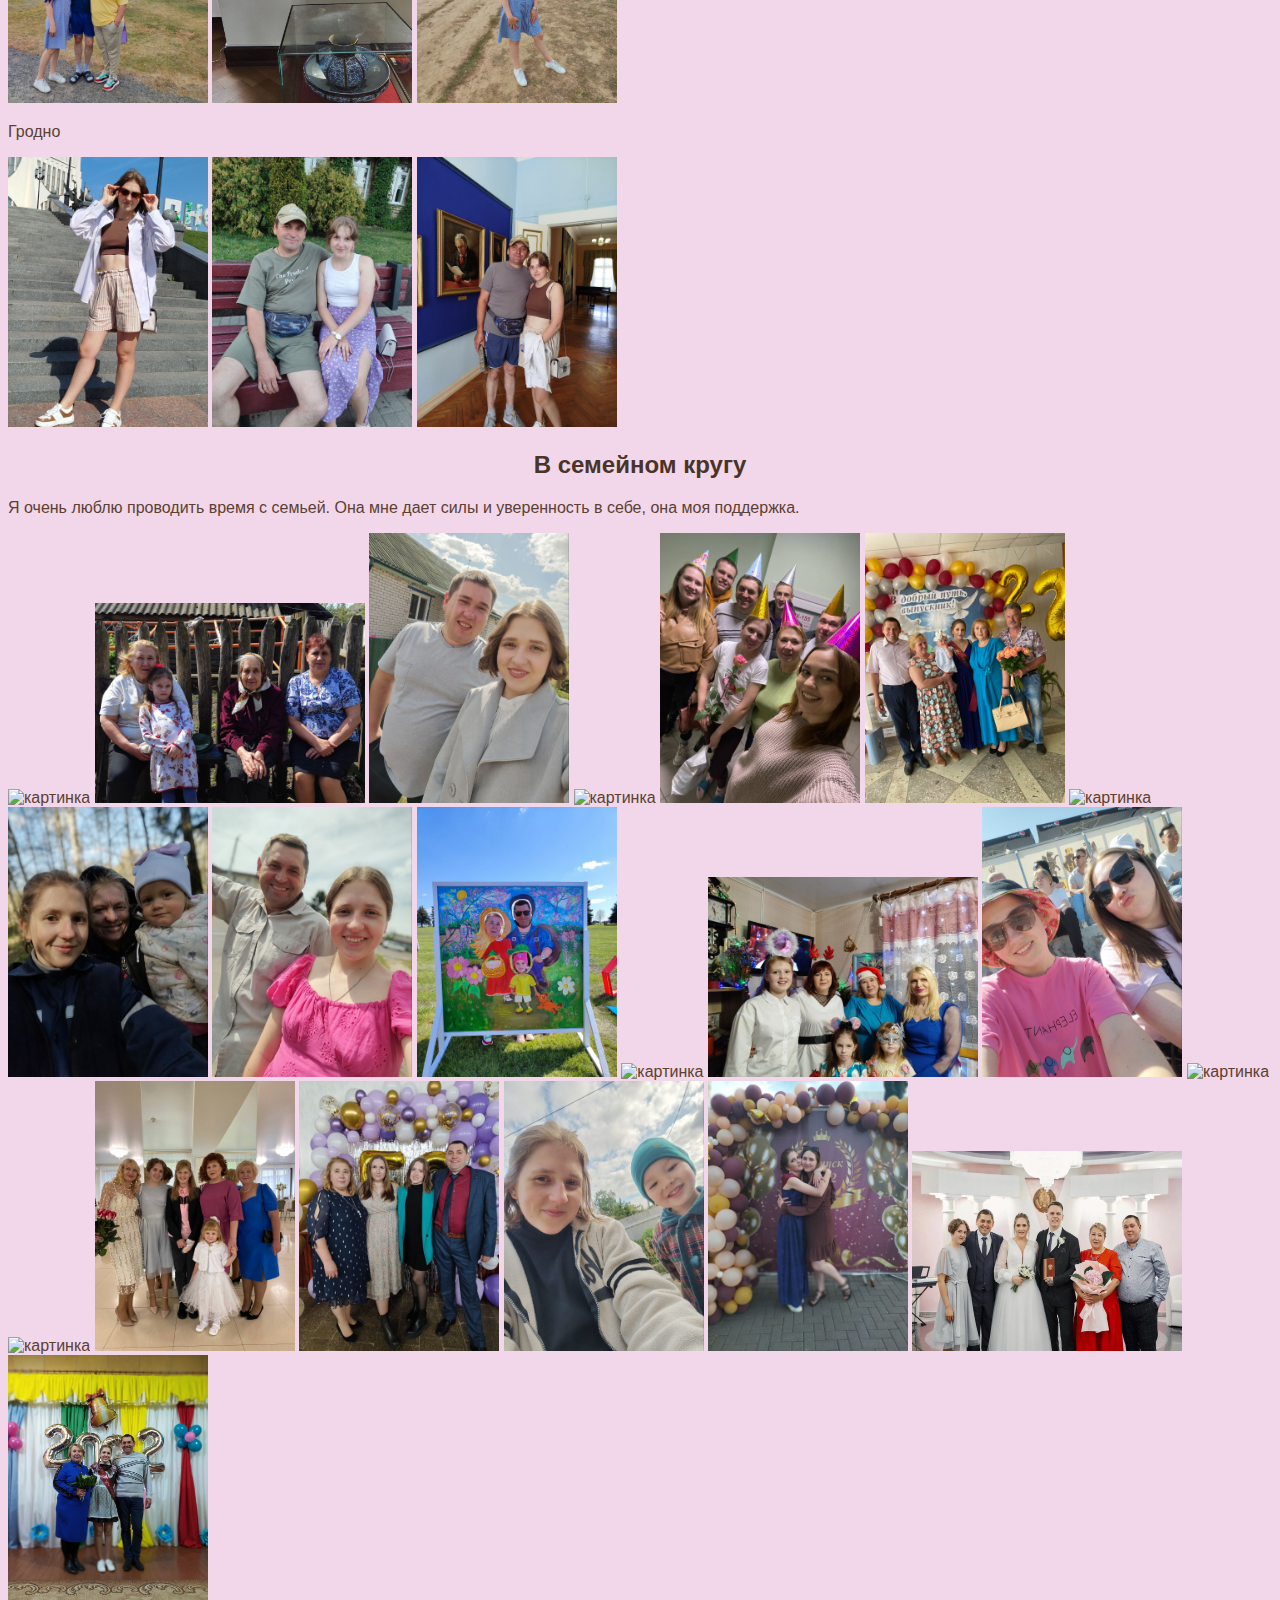
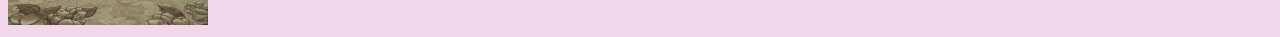
==== commit 339b88a5: "style o sebe + photo" ====
--- a/index.html
+++ b/index.html
@@ -37,11 +37,11 @@
             <li>Люблю приносить в этот мир красоту и нежность</li>
         </ul>
 
-        <img src="img/ya1.jpg" width="200" height="200" alt="картинка" >
-        <img src="img/ya2.jpg" width="200" height="270" alt="картинка" >
-        <img src="img/ya3.jpg" width="200" height="200" alt="картинка" >
-        <img src="img/ya4.jpg" width="200" height="270" alt="картинка" >
-        <img src="img/ya5.jpg" width="200" height="270" alt="картинка" >
+        <img src="img/ya1.jpg" width="250" height="250" alt="картинка" >
+        <img src="img/ya2.jpg" width="250" height="320" alt="картинка" >
+        <img src="img/ya3.jpg" width="250" height="250" alt="картинка" >
+        <img src="img/ya4.jpg" width="250" height="320" alt="картинка" >
+        <img src="img/ya5.jpg" width="250" height="320" alt="картинка" >
         
 
     </div>
@@ -49,17 +49,20 @@
 
     <details>
         <summary>Немного обо мне</summary>
-        <p>Мне 19 лет</p>
-        <p>Место рождения: Логойский р-н, д. Засовье</p>
-        <p>День рождения: 19.04.2005</p>
-        <p>Росла в большой и дружной семье (у меня родные брат и сестра, а также приемные брат и сеcтра)</p>
-        <p>Порой я слишком уже серьезная</p> 
-        <a href="Telegramm"> Тут больше интересных фактов</a> 
-        <a href="Inst"> Тут больше интересных фактов</a> 
-
-        <img src="img/ya6.jpg" width="200" height="270" alt="картинка" >  
+        <div class="about">
+            <p>Мне 19 лет</p>
+            <p>Место рождения: Логойский р-н, д. Засовье</p>
+            <p>День рождения: 19.04.2005</p>
+            <p>Росла в большой и дружной семье (у меня родные брат и сестра, а также приемные брат и сеcтра)</p>
+            <p>Порой я слишком уже серьезная</p> 
+            <a href="Telegramm"> Тут больше интересных фактов</a> 
+            <a href="Inst"> Тут больше интересных фактов</a> 
+
+        <img src="img/ya6.jpg" width="250" height="320" alt="картинка" >
+        <img src="img/liza.jpg" width="250" height="320" alt="картинка" >
+        <img src="img/tulp.jpg" width="200" height="320" alt="картинка" >  
            
-            
+        </div>  
     </details>
 
     <h2>Мои хобби</h2>
--- a/css/style.css
+++ b/css/style.css
@@ -53,3 +53,37 @@
     color: #603333;
 }
 
+.me {
+    max-width: 800px;
+    margin: 0 auto;
+    padding: 20px;
+    background-color: #fff;
+    box-shadow: 0 4px 8px rgba(0, 0, 0, 0.2);
+    border-radius: 8px;
+    text-align: center;
+}
+ p{
+    text-align: left;
+ }
+
+ ul{
+    text-align: left;
+ }
+
+ .me p:first-letter {
+    color: #8b5e4e;
+    font-size: 1.5em;
+    font-weight: bold;
+}
+
+.summary-heading {
+    font-size: 24px; /* Размер шрифта */
+    text-align: center; /* Центрирование текста */
+    padding: 10px; /* Отступы вокруг текста */
+    margin-bottom: 10px; /* Отступ снизу */
+}
+
+details {
+    margin-bottom: 20px; /* Отступ снизу */
+}
+
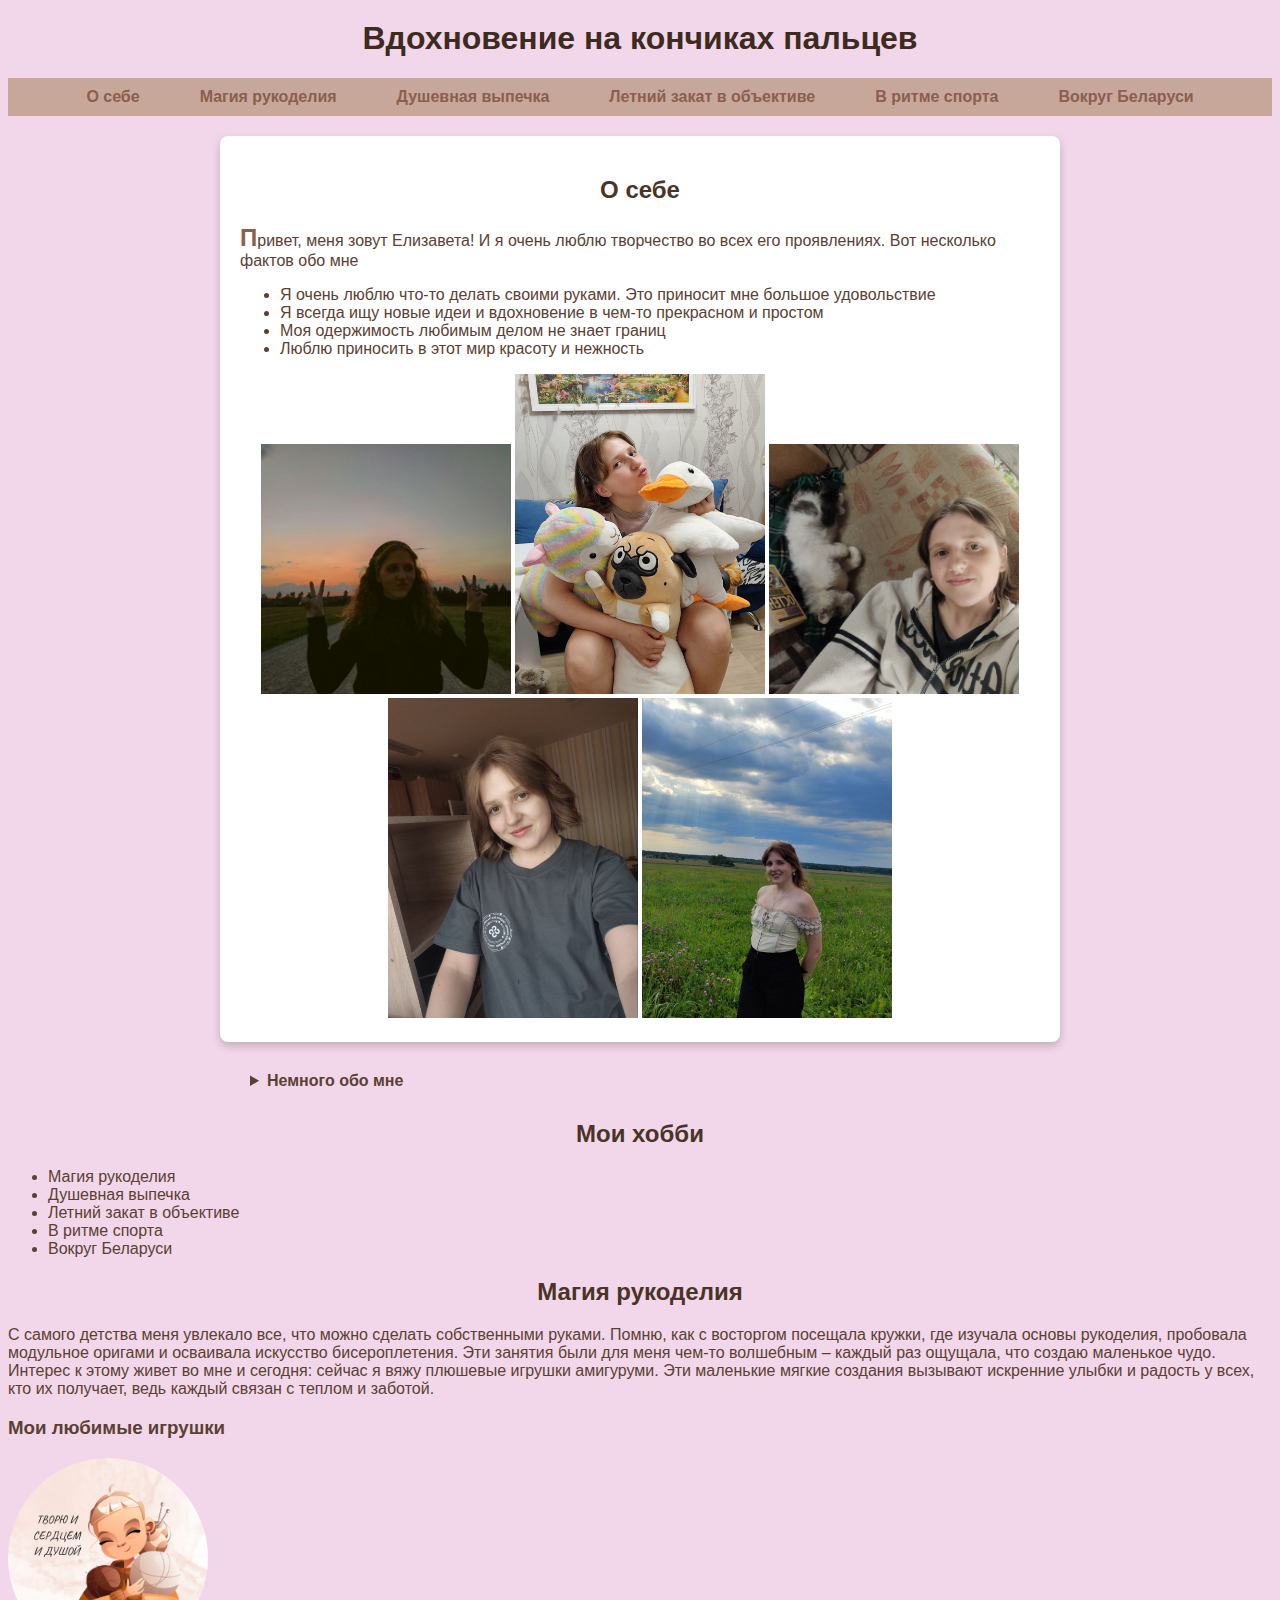
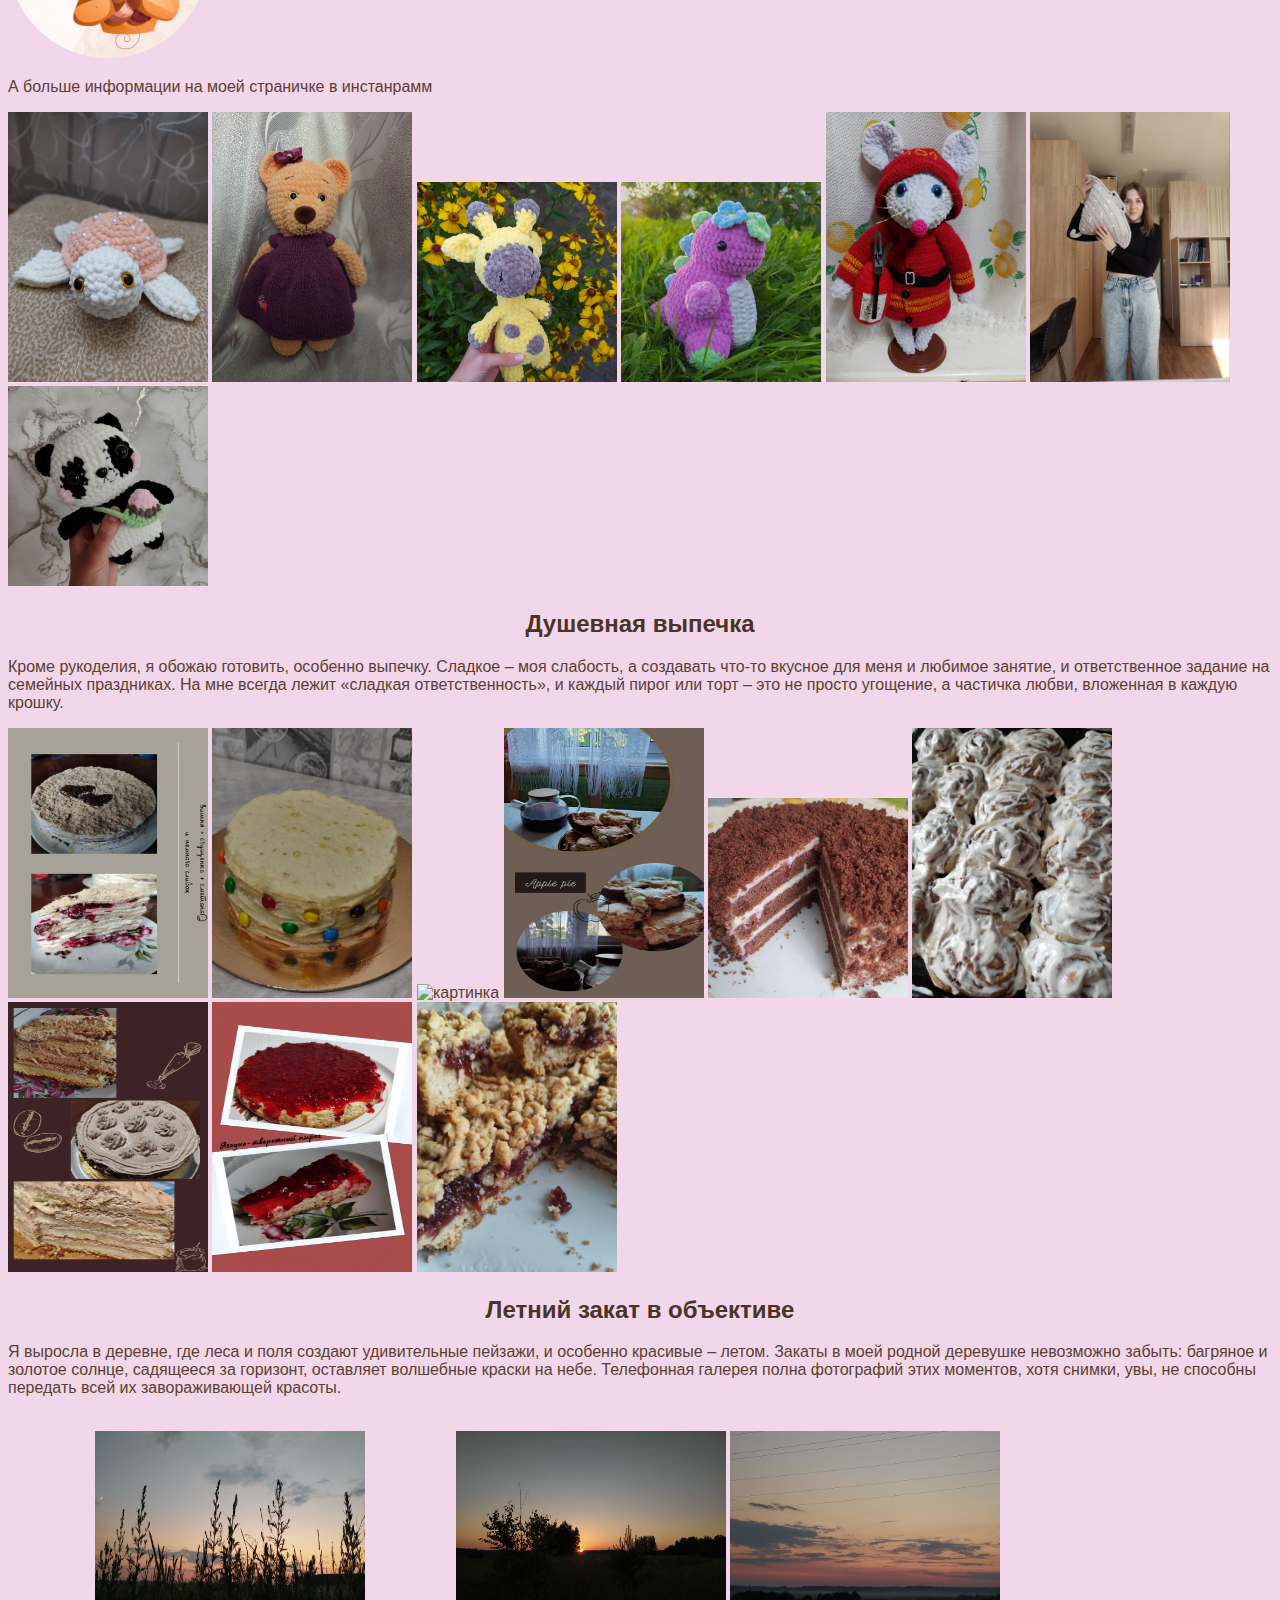
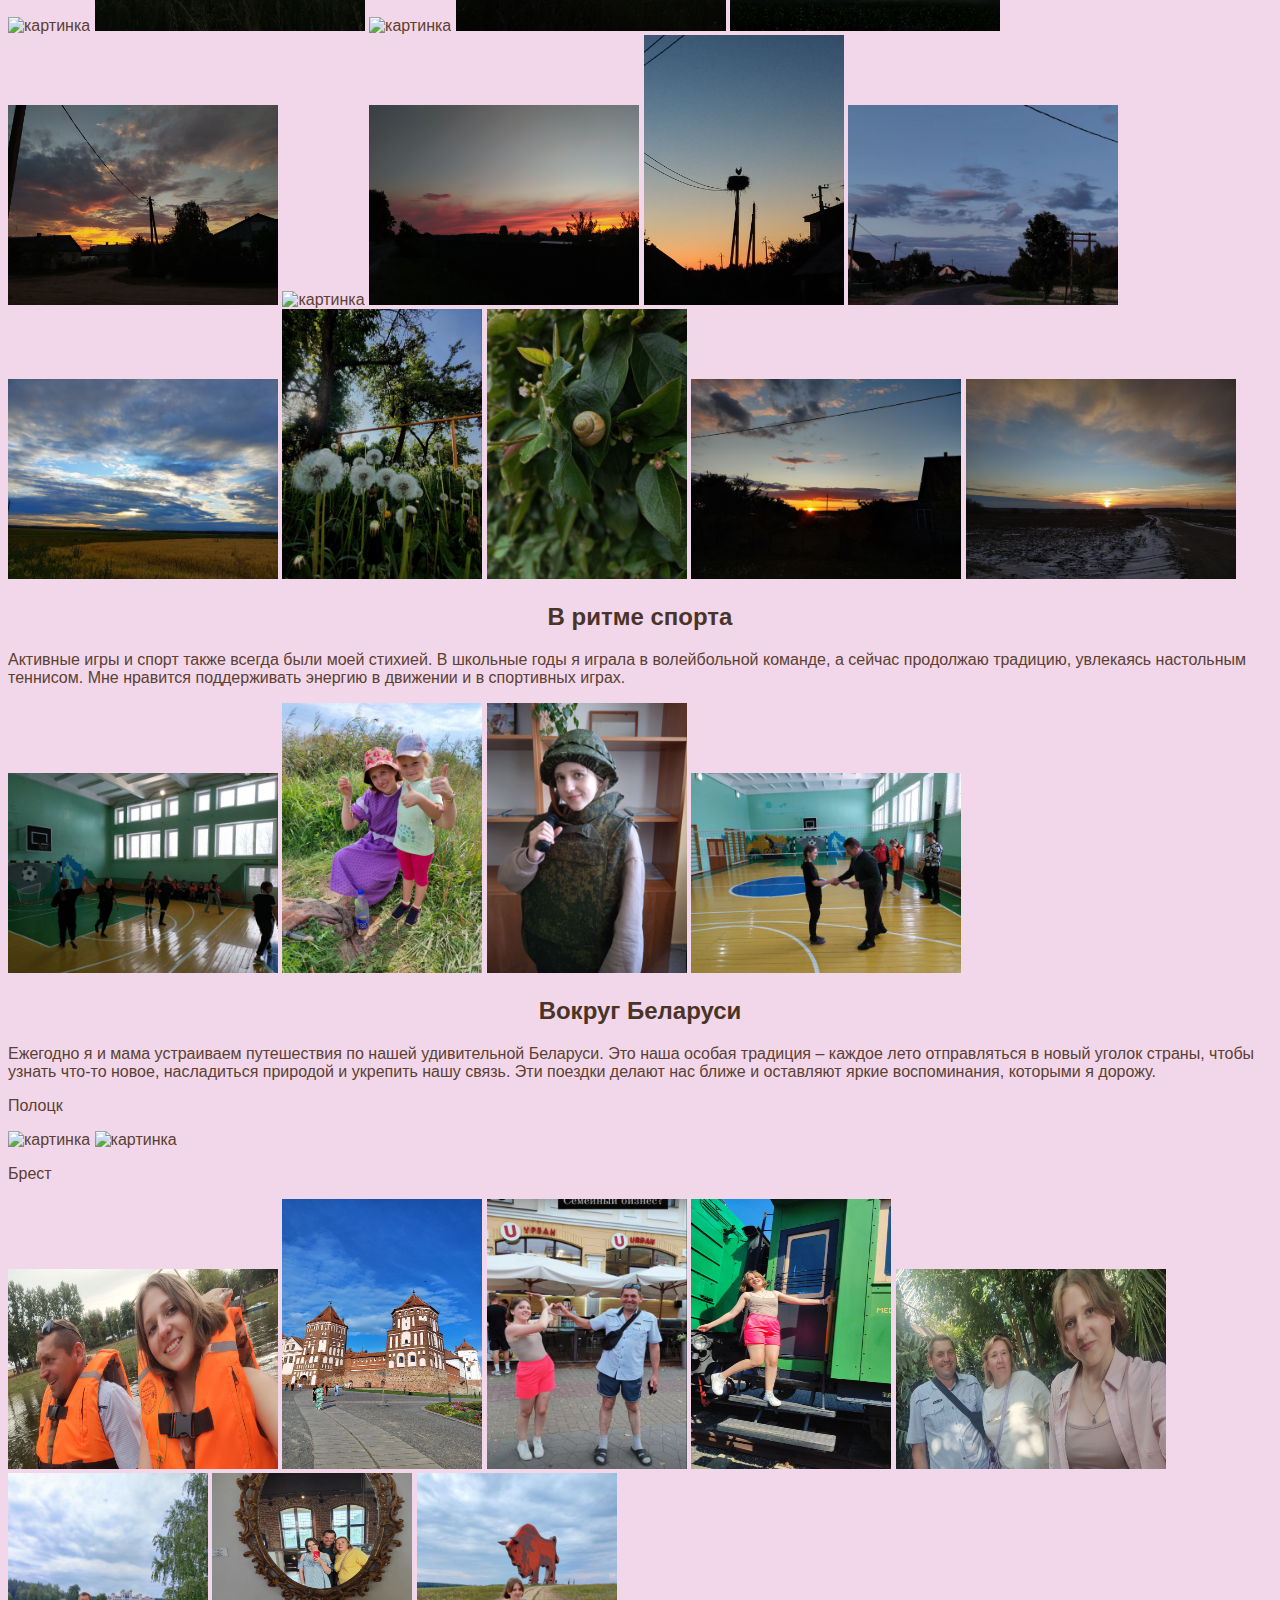
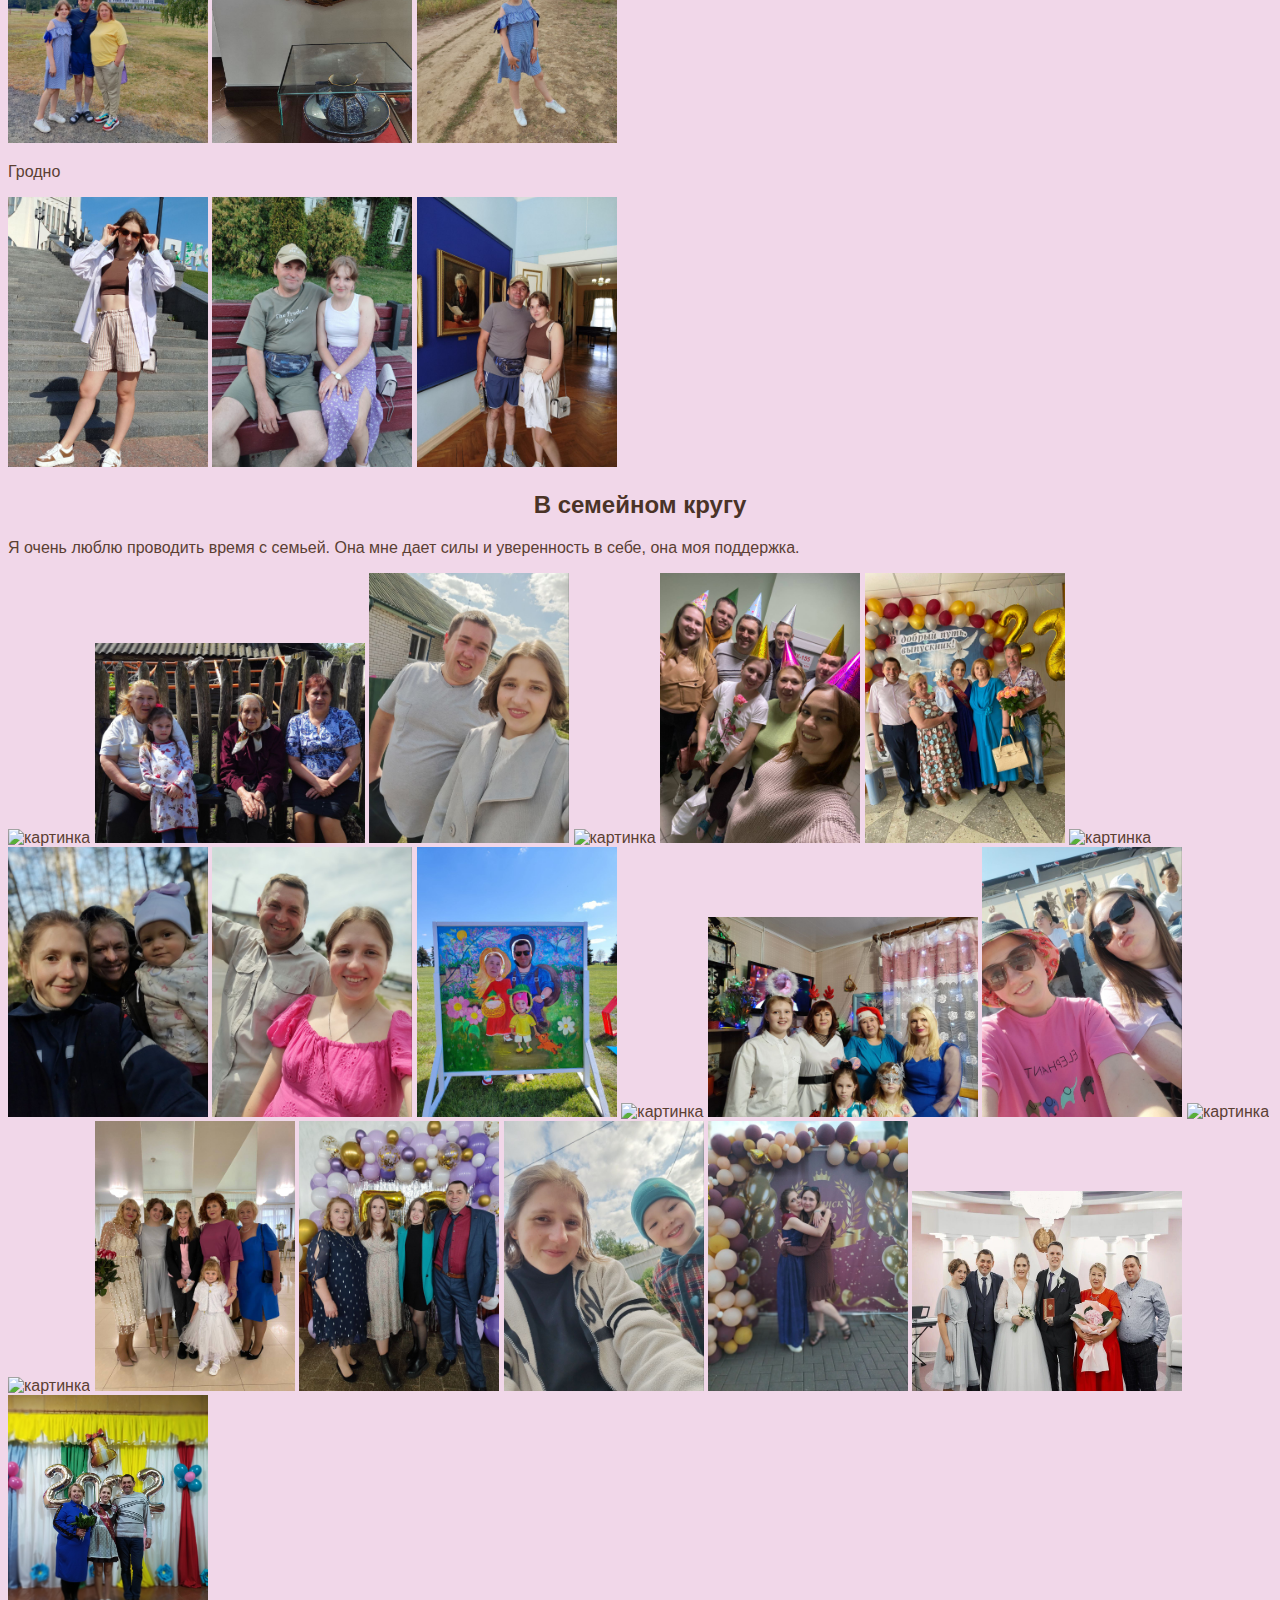
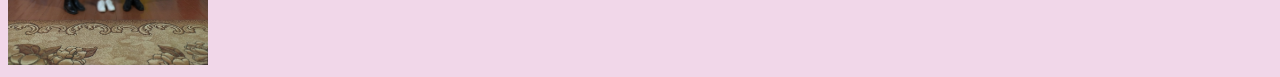
==== commit a03f6888: "o sebe all" ====
--- a/index.html
+++ b/index.html
@@ -55,12 +55,14 @@
             <p>День рождения: 19.04.2005</p>
             <p>Росла в большой и дружной семье (у меня родные брат и сестра, а также приемные брат и сеcтра)</p>
             <p>Порой я слишком уже серьезная</p> 
-            <a href="Telegramm"> Тут больше интересных фактов</a> 
-            <a href="Inst"> Тут больше интересных фактов</a> 
+            <a href="https://www.instagram.com/lisa.urban_/"> instagram</a> 
+            <a href=""> Telegramm</a> 
+            <hr>
 
         <img src="img/ya6.jpg" width="250" height="320" alt="картинка" >
+        <img src="img/tulp.jpg" width="200" height="320" alt="картинка" >
         <img src="img/liza.jpg" width="250" height="320" alt="картинка" >
-        <img src="img/tulp.jpg" width="200" height="320" alt="картинка" >  
+          
            
         </div>  
     </details>
--- a/css/style.css
+++ b/css/style.css
@@ -76,14 +76,48 @@
     font-weight: bold;
 }
 
-.summary-heading {
-    font-size: 24px; /* Размер шрифта */
-    text-align: center; /* Центрирование текста */
-    padding: 10px; /* Отступы вокруг текста */
-    margin-bottom: 10px; /* Отступ снизу */
+details {
+    max-width: 800px; /* Максимальная ширина блока */
+    margin: 20px auto; /* Центрирует блок по горизонтали */
+    
 }
 
-details {
-    margin-bottom: 20px; /* Отступ снизу */
+details summary {
+    font-weight: bold; /* Жирный шрифт */
+    padding: 10px; /* Отступы */
+    background-color: #F1D7E9; 
 }
 
+
+.about {
+    padding: 20px; /* Отступ внутри для эстетичности */
+    align-items: center; /* Выравнивание по центру по вертикали */
+}
+
+.about hr {
+    color: #603333;
+}
+.about p {
+    color: #4a3327; /* Цвет текста */
+    margin: 0; /* Убирает отступы у абзаца */
+}
+
+
+img[src="img/igr1.png"] {
+    border-radius: 50%;
+}
+
+a {
+    color: #8b5e4e;
+    text-decoration: none;
+    font-weight: bold;
+    transition: color 0.3s;
+}
+
+a:hover {
+    color: #4a8b5e;
+}
+
+a:visited {
+    color: #4b658b;
+}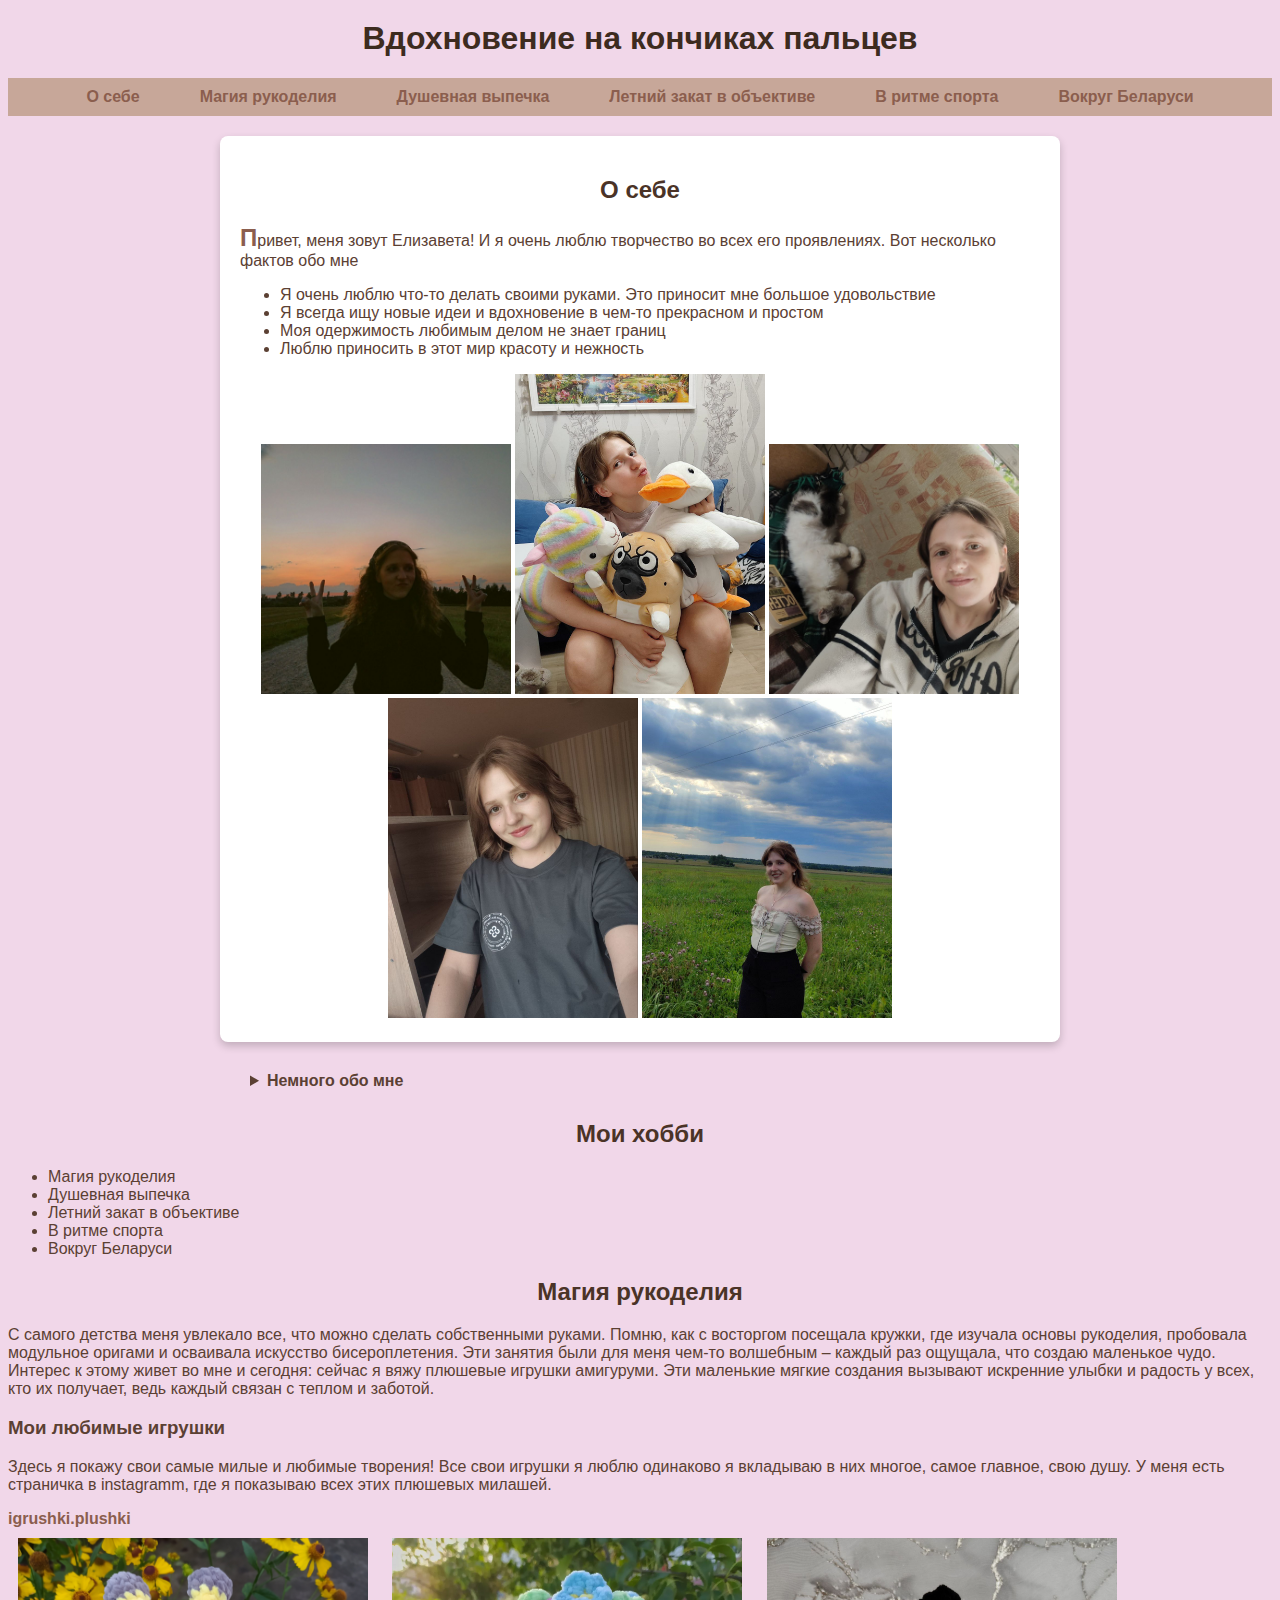
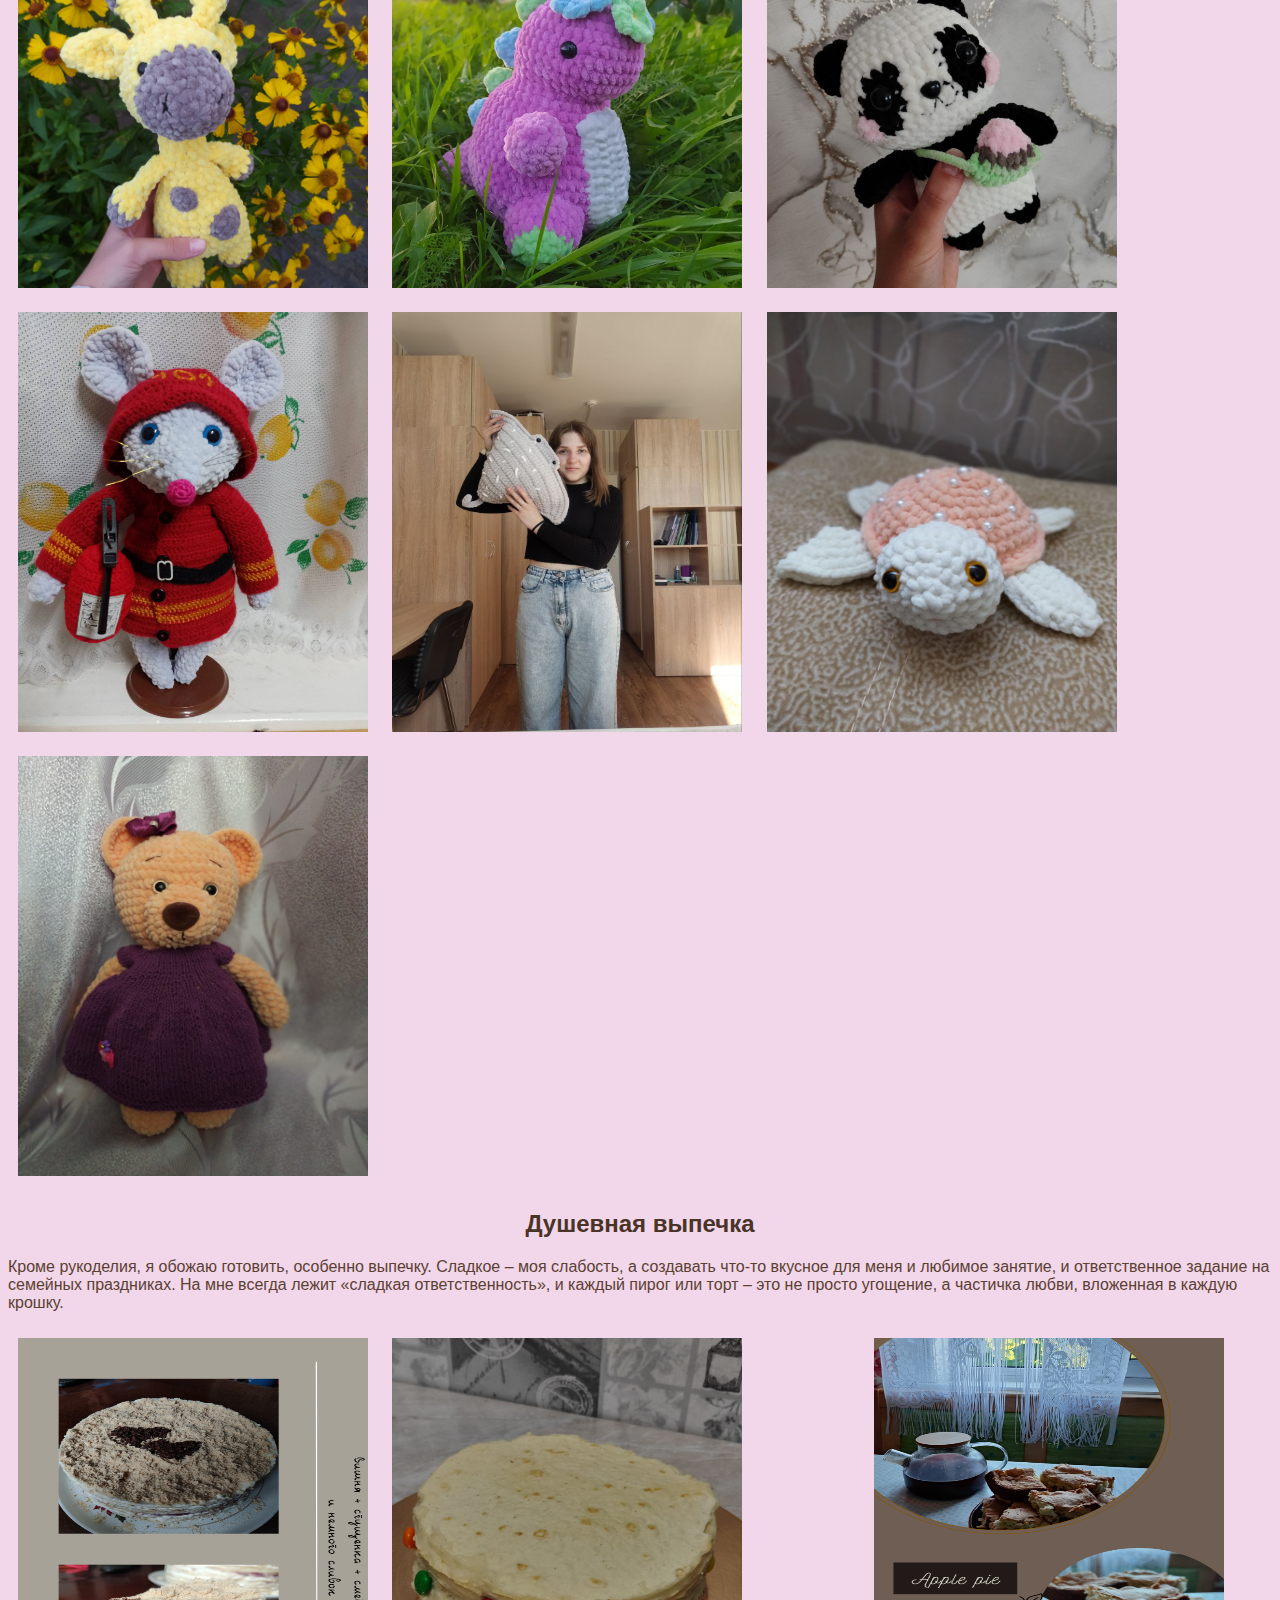
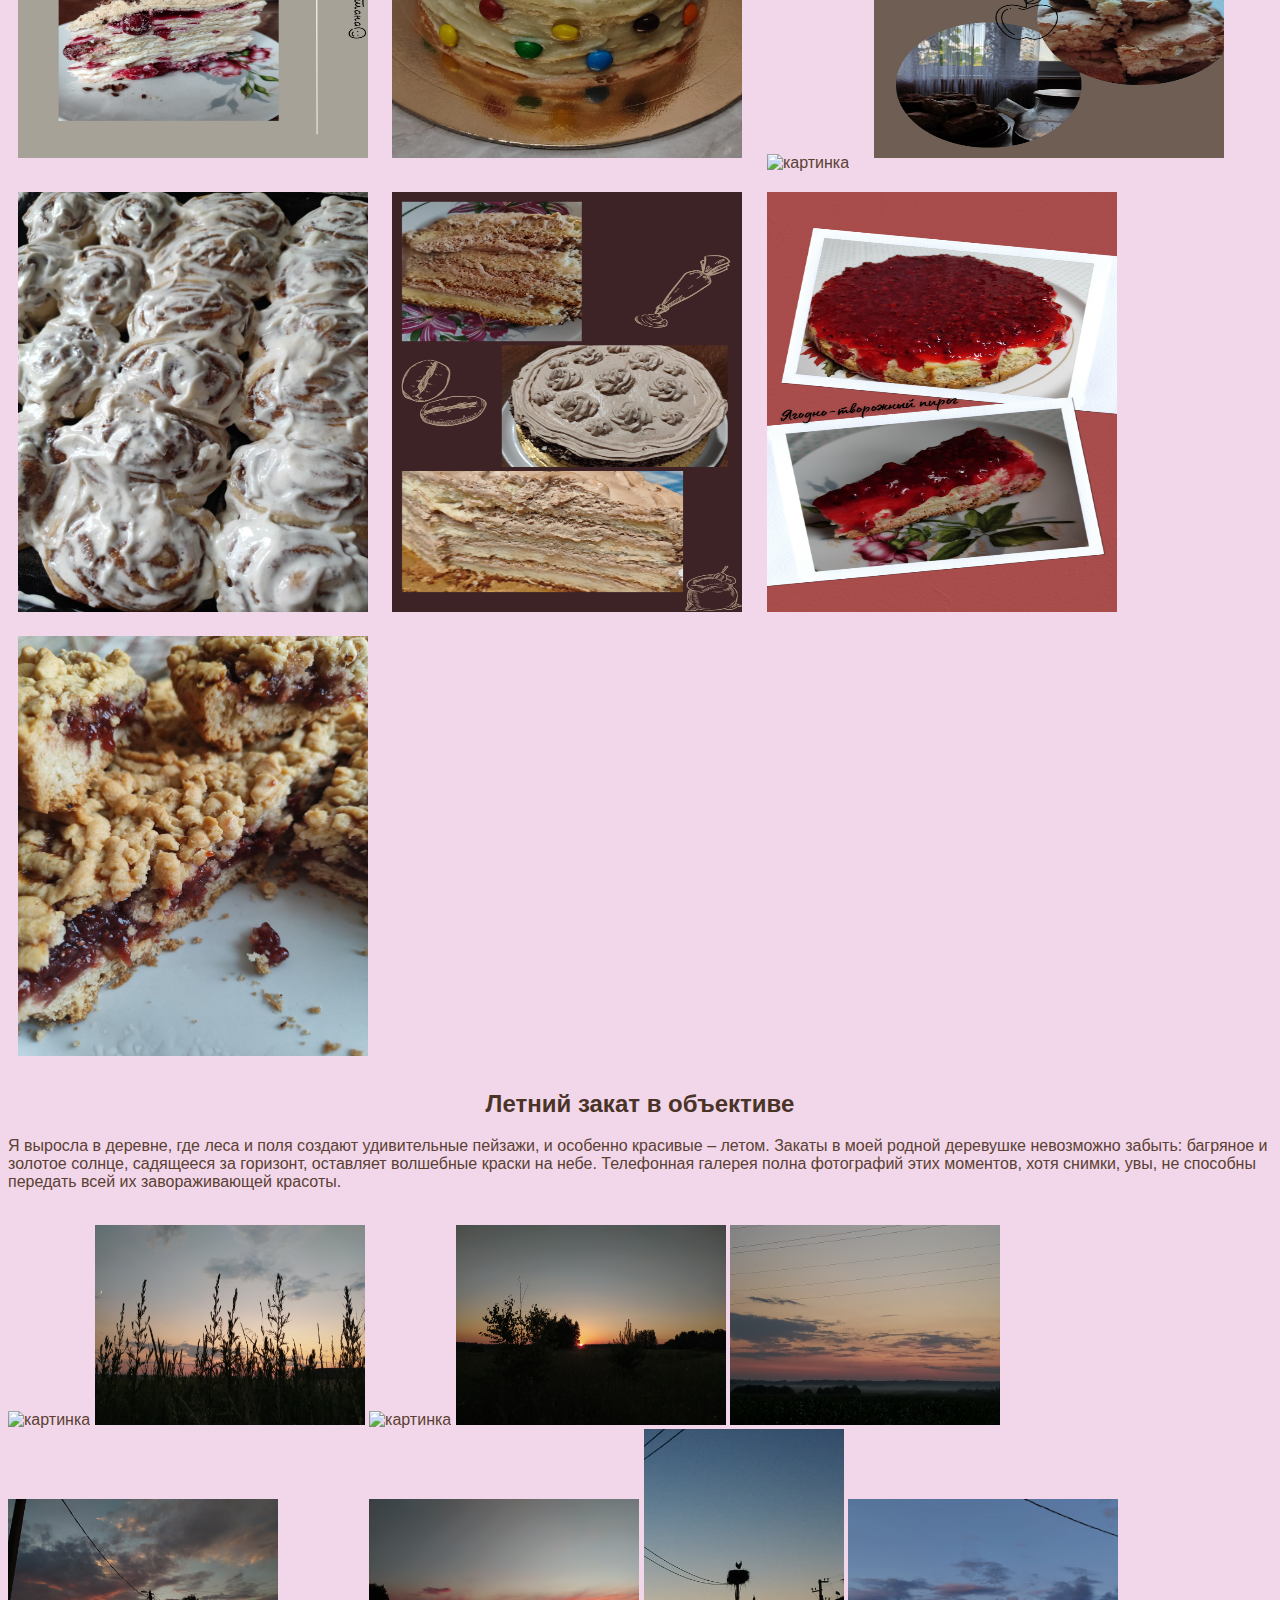
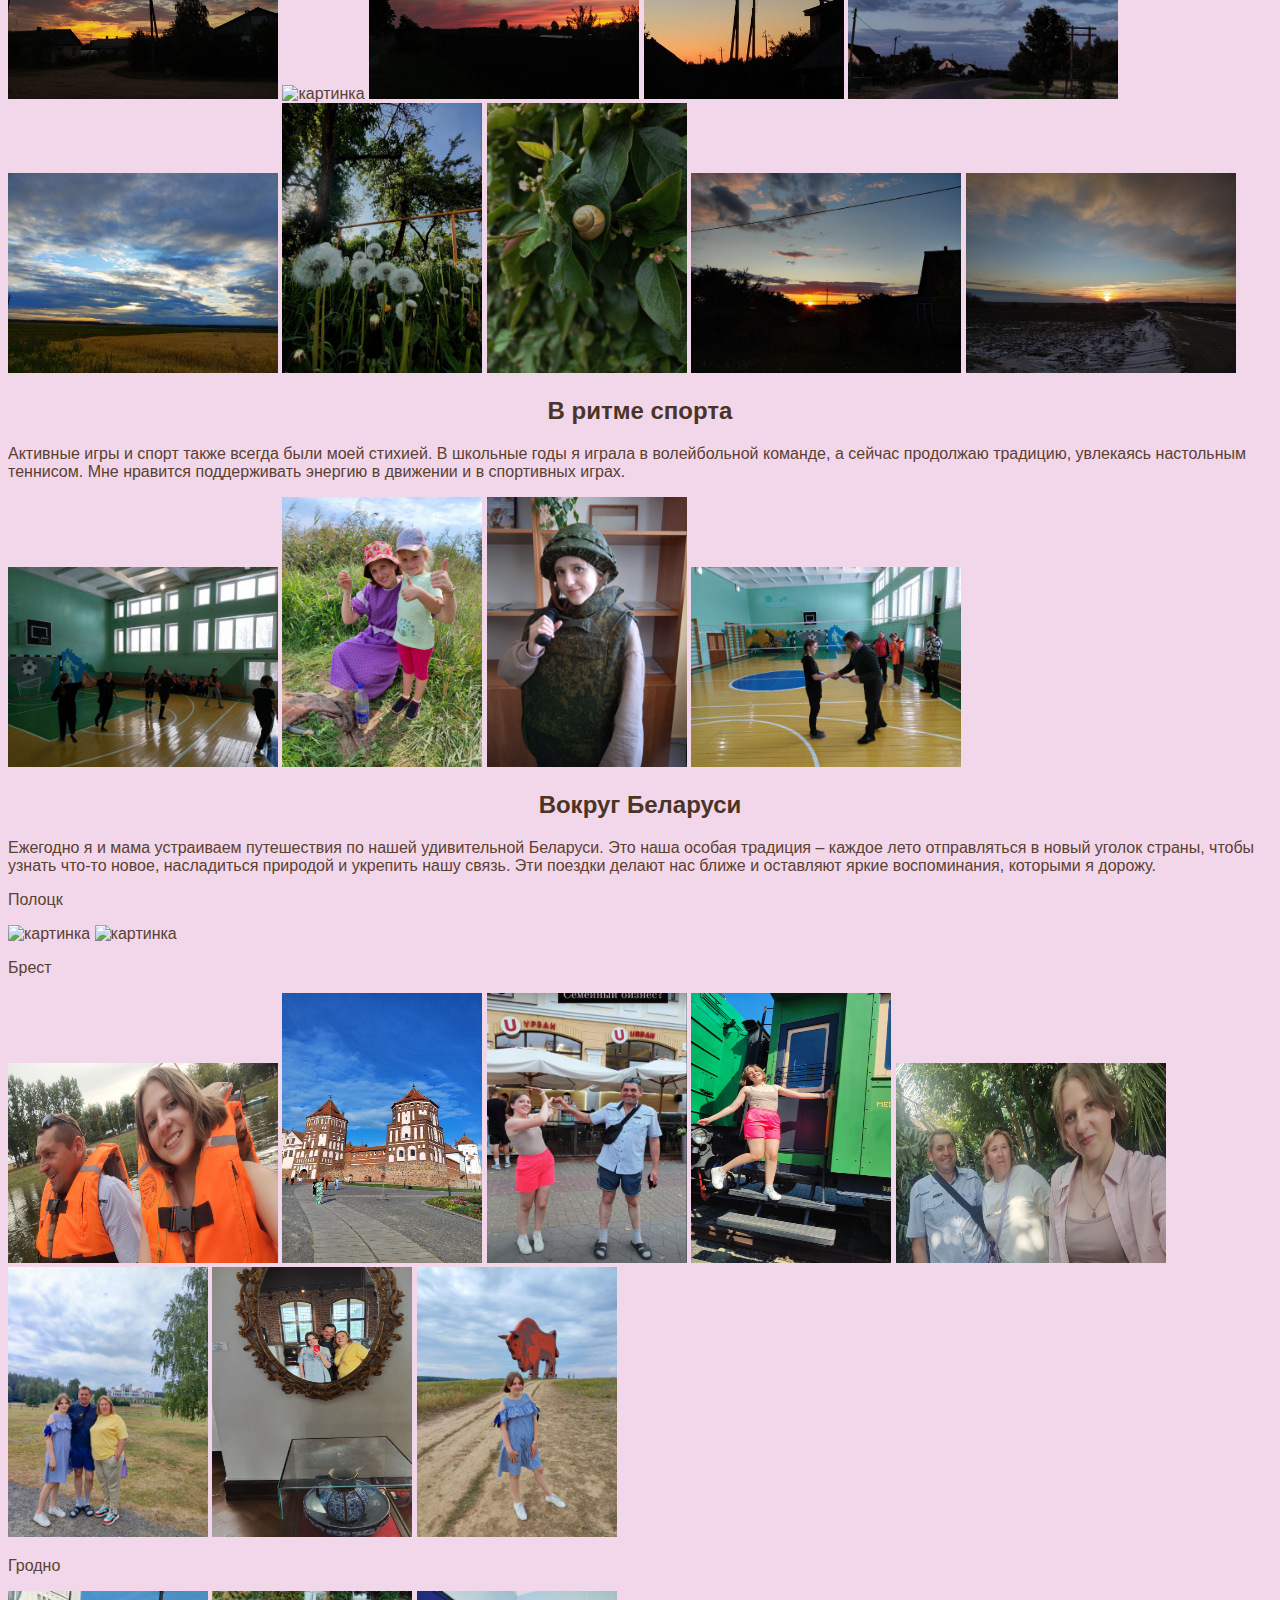
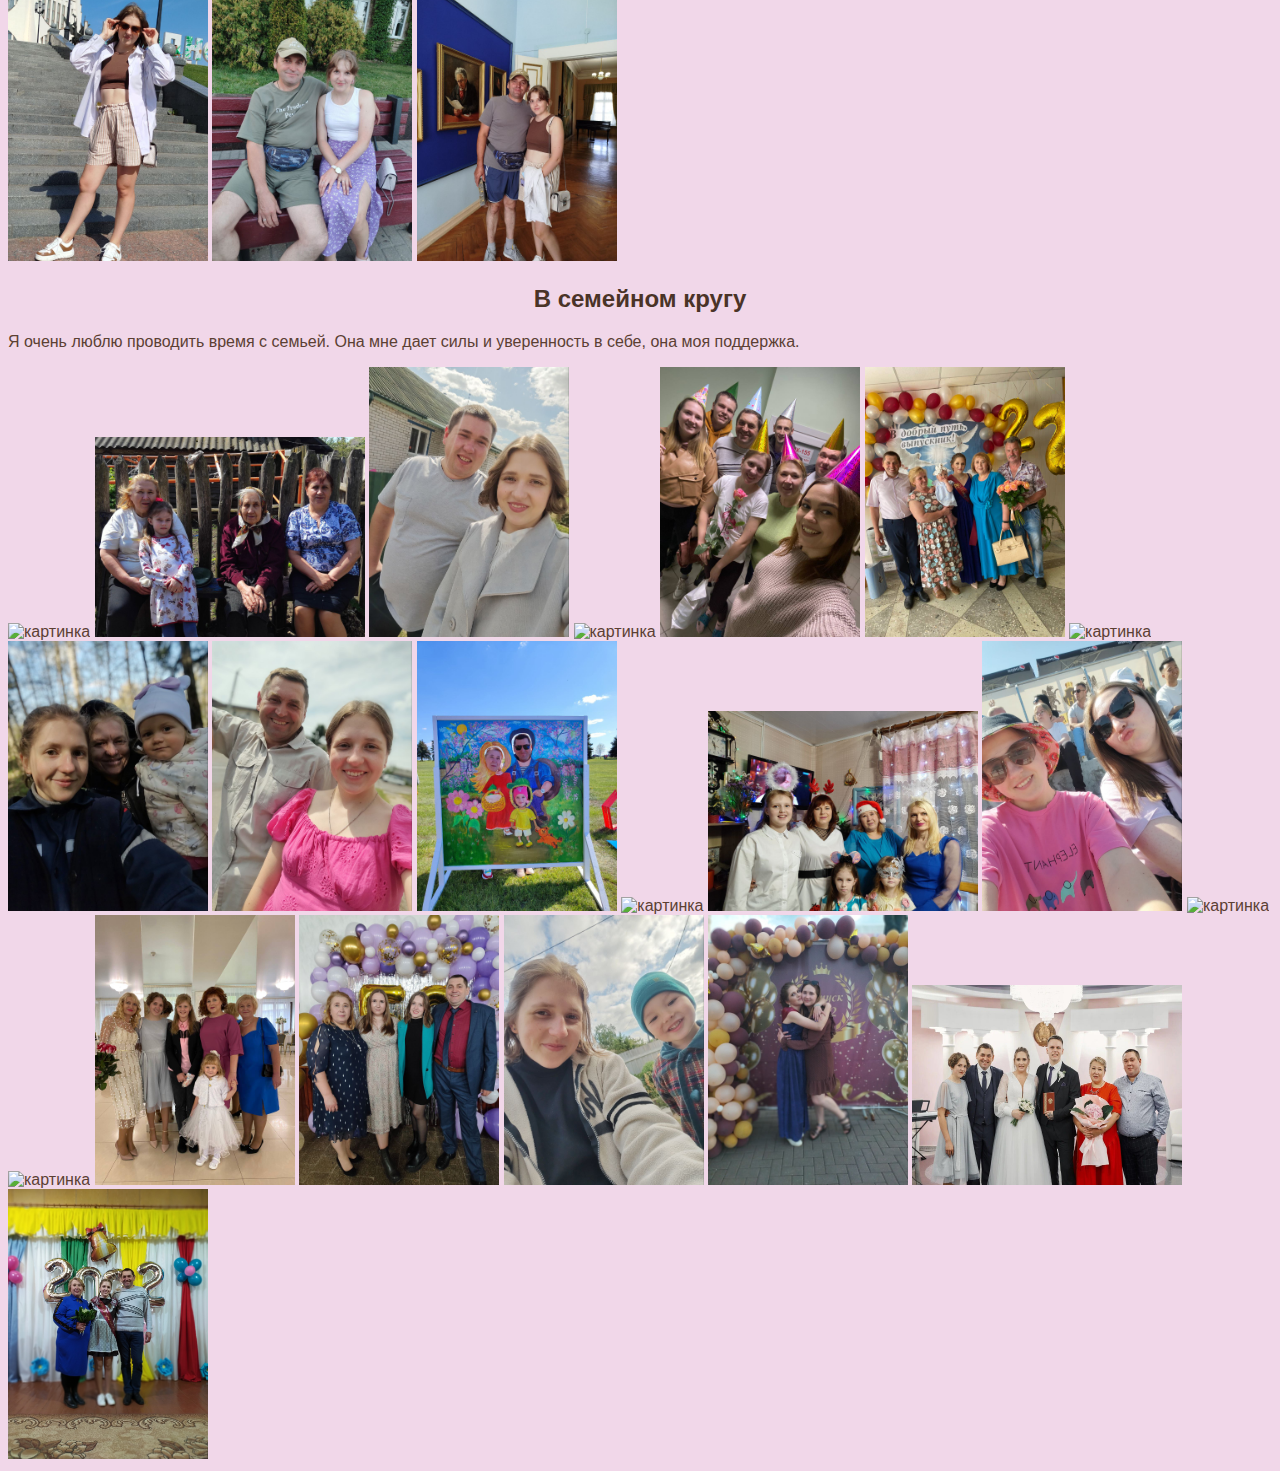
==== commit 4ec37802: "razmer photo and rucodel" ====
--- a/index.html
+++ b/index.html
@@ -55,7 +55,7 @@
             <p>День рождения: 19.04.2005</p>
             <p>Росла в большой и дружной семье (у меня родные брат и сестра, а также приемные брат и сеcтра)</p>
             <p>Порой я слишком уже серьезная</p> 
-            <a href="https://www.instagram.com/lisa.urban_/"> instagram</a> 
+            <a href="https://www.instagram.com/lisa.urban_/"> Instagram</a> 
             <a href=""> Telegramm</a> 
             <hr>
 
@@ -86,18 +86,20 @@
         Эти маленькие мягкие создания вызывают искренние улыбки и радость у всех, кто их получает, ведь каждый 
         связан с теплом и заботой.</p>
         <h3>Мои любимые игрушки</h3>
-
-        <img src="img/igr1.png" width="200" height="200" alt="картинка" > 
-        <p>А больше информации на моей страничке в инстанрамм</p>
-        <a href="InstIgr"> </a>
-
-        <img src="img/igr2.jpg" width="200" height="270" alt="картинка" >
-        <img src="img/igr3.jpg" width="200" height="270" alt="картинка" >
-        <img src="img/igr4.jpg" width="200" height="200" alt="картинка" >
-        <img src="img/igr5.jpg" width="200" height="200" alt="картинка" >
-        <img src="img/igr6.jpg" width="200" height="270" alt="картинка" >
-        <img src="img/igr7.jpg" width="200" height="270" alt="картинка" >
-        <img src="img/igr8.jpg" width="200" height="200" alt="картинка" >
+        <p> Здесь я покажу свои самые милые и любимые творения! Все свои игрушки я люблю одинаково
+            я вкладываю в них многое, самое главное, свою душу. У меня есть страничка в instagramm, 
+            где я показываю всех этих плюшевых милашей.
+        </p>        
+        <a href="instagram.com/igrushki.plushki?igshid=y5sf30jxqkwa"> igrushki.plushki</a>
+<br>
+        <img src="img/igr4.jpg" width="350" height="350" alt="картинка" >
+        <img src="img/igr5.jpg" width="350" height="350" alt="картинка" >
+        <img src="img/igr8.jpg" width="350" height="350" alt="картинка" >
+        <br>
+        <img src="img/igr6.jpg" width="350" height="420" alt="картинка" >
+        <img src="img/igr7.jpg" width="350" height="420" alt="картинка" >
+        <img src="img/igr2.jpg" width="350" height="420" alt="картинка" >
+        <img src="img/igr3.jpg" width="350" height="420" alt="картинка" >
 
          
     </div>
@@ -109,15 +111,15 @@
             ответственность», и каждый пирог или торт – это не просто угощение, а частичка любви, вложенная в каждую 
             крошку.</p>
 
-            <img src="img/cherry.png" width="200" height="270" alt="картинка" >
-            <img src="img/mamd.jpg" width="200" height="270" alt="картинка" >
-            <img src="img/ng.jpg" width="200" height="270" alt="картинка" >
-            <img src="img/pie.png" width="200" height="270" alt="картинка" >
-            <img src="img/shoc.jpg" width="200" height="200" alt="картинка" >
-            <img src="img/sinab.jpg" width="200" height="270" alt="картинка" >
-            <img src="img/suit.png" width="200" height="270" alt="картинка" >
-            <img src="img/tvorog.png" width="200" height="270" alt="картинка" >
-            <img src="img/vare.jpg" width="200" height="270" alt="картинка" >
+            <img src="img/cherry.png" width="350" height="420" alt="картинка" >
+            <img src="img/mamd.jpg" width="350" height="420" alt="картинка" >
+            <img src="img/ng.jpg" width="350" height="420" alt="картинка" >
+            <img src="img/pie.png" width="350" height="420" alt="картинка" >
+            
+            <img src="img/sinab.jpg" width="350" height="420" alt="картинка" >
+            <img src="img/suit.png" width="350" height="420" alt="картинка" >
+            <img src="img/tvorog.png" width="350" height="420" alt="картинка" >
+            <img src="img/vare.jpg" width="350" height="420" alt="картинка" >
 
 
 
--- a/css/style.css
+++ b/css/style.css
@@ -120,4 +120,14 @@
 
 a:visited {
     color: #4b658b;
-}+}
+
+.rukodelie img{
+    text-align: center;
+    padding: 10px;
+}
+
+.vypechka img{
+    text-align: center;
+    padding: 10px;
+}
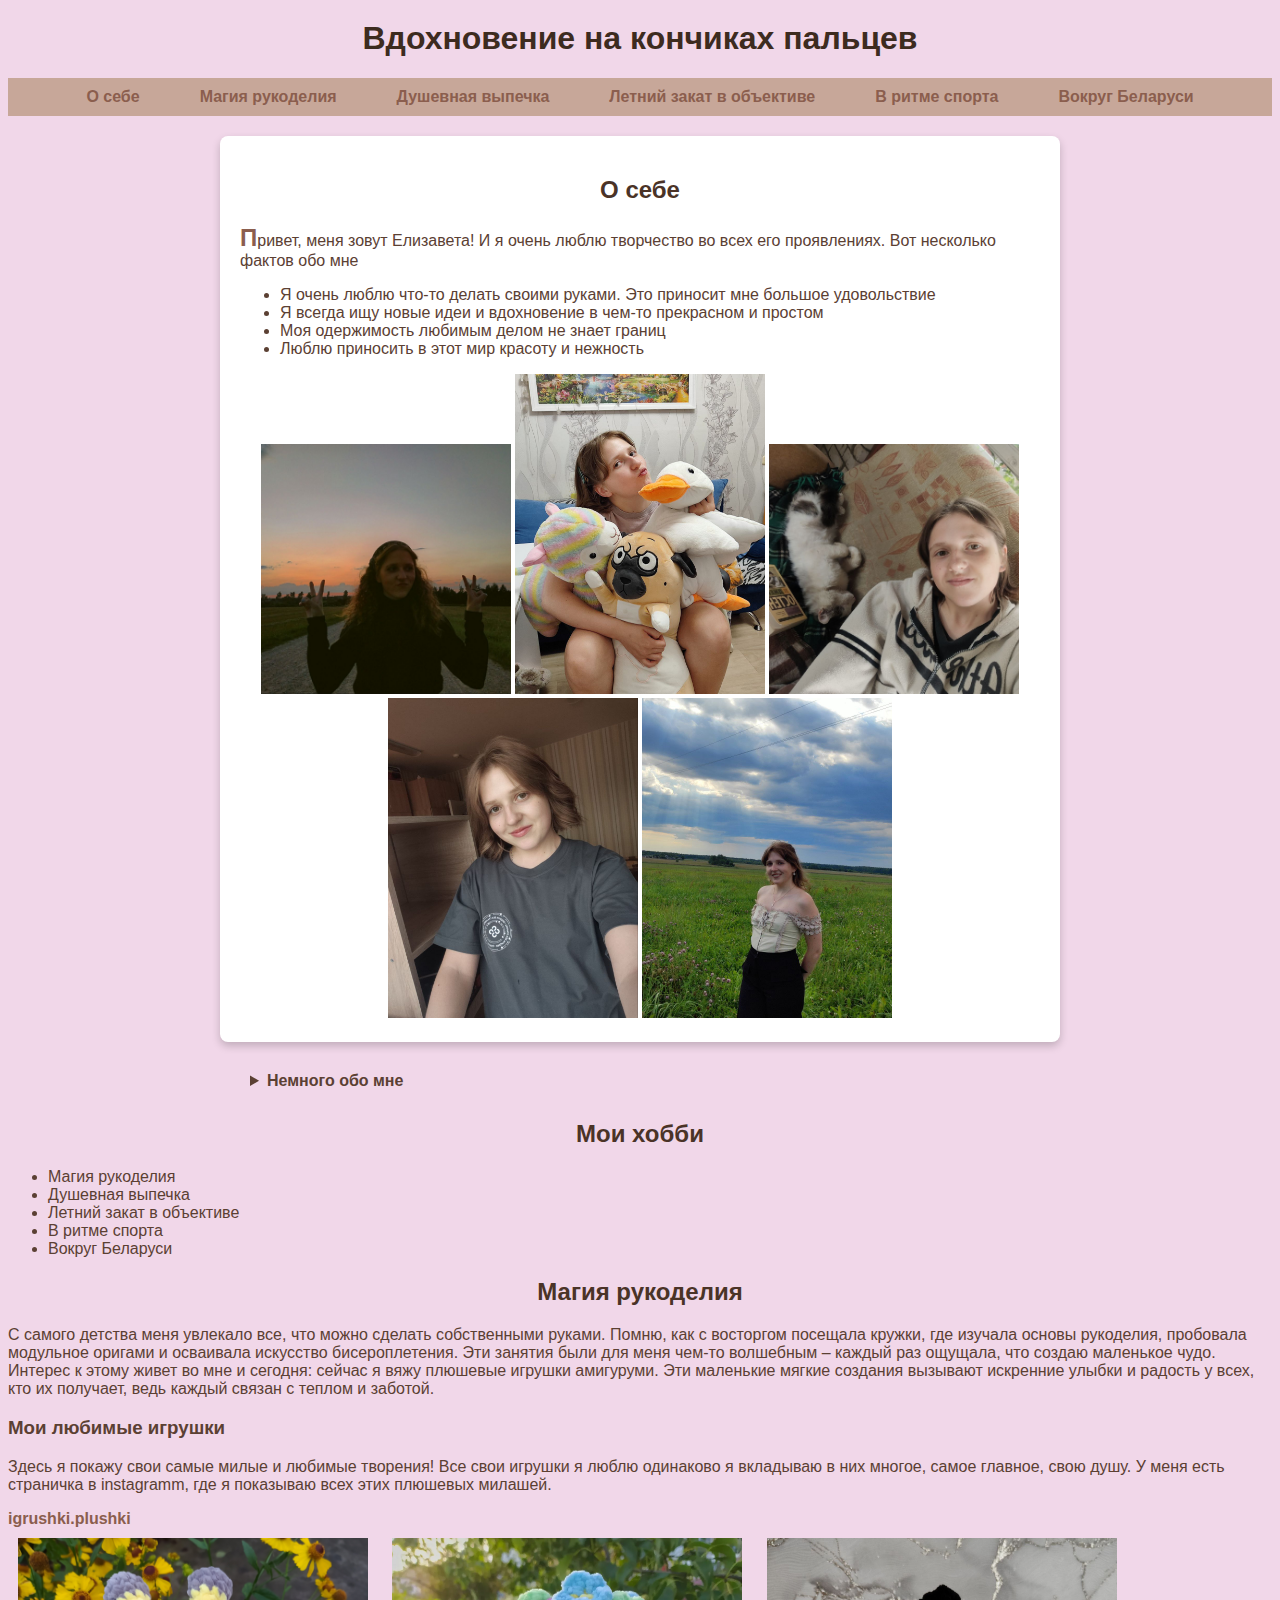
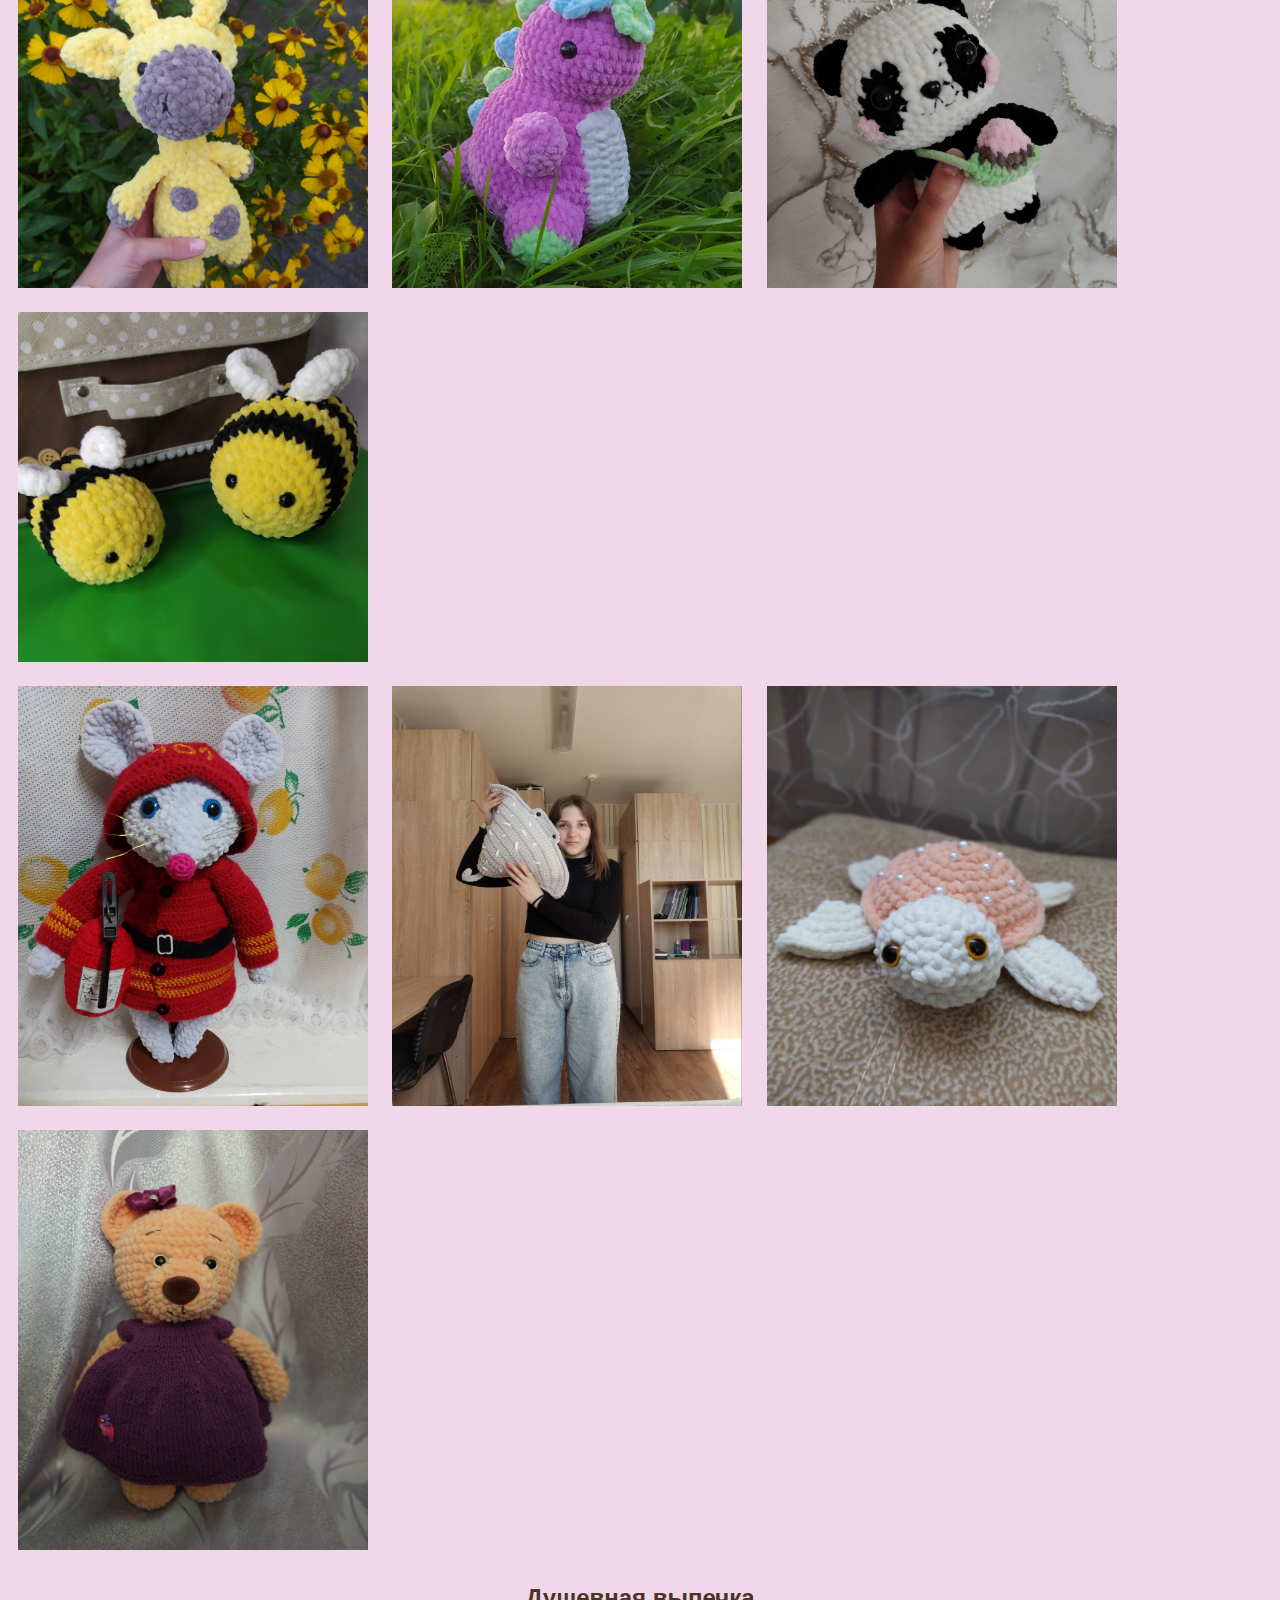
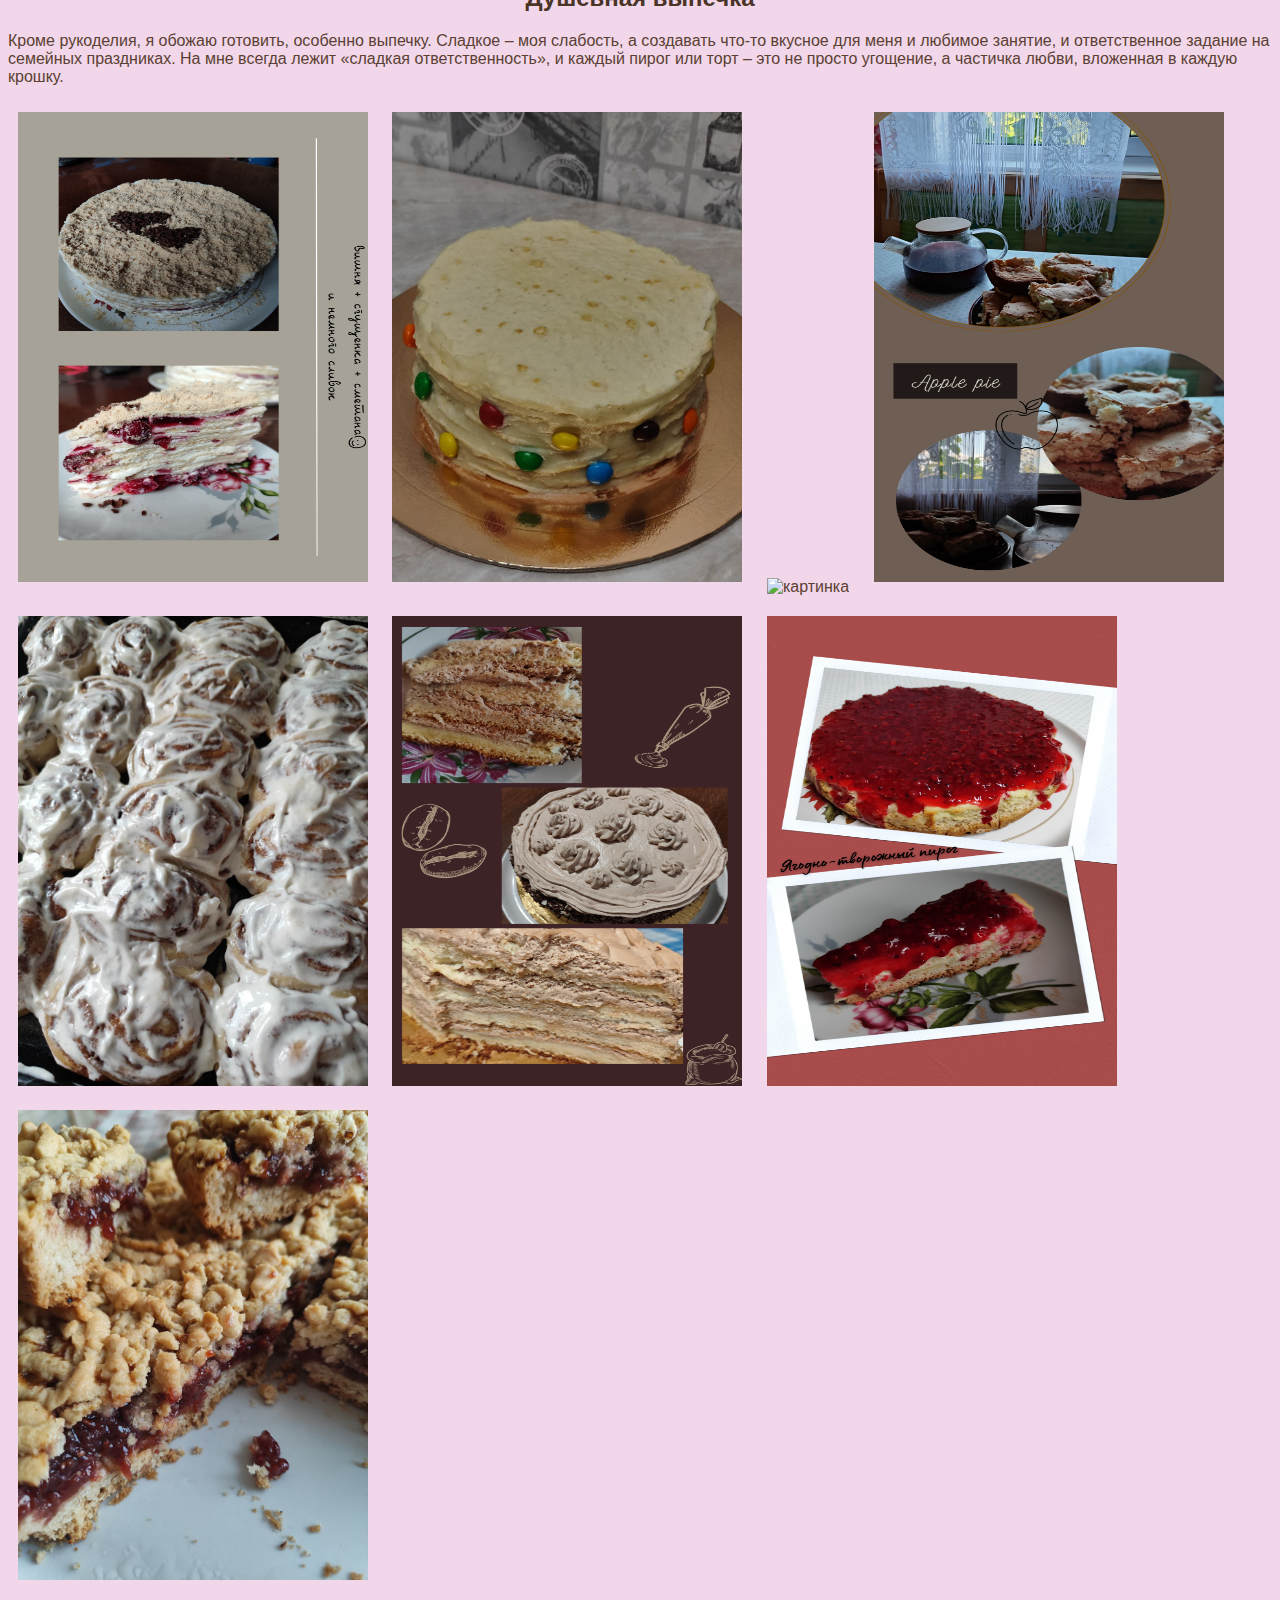
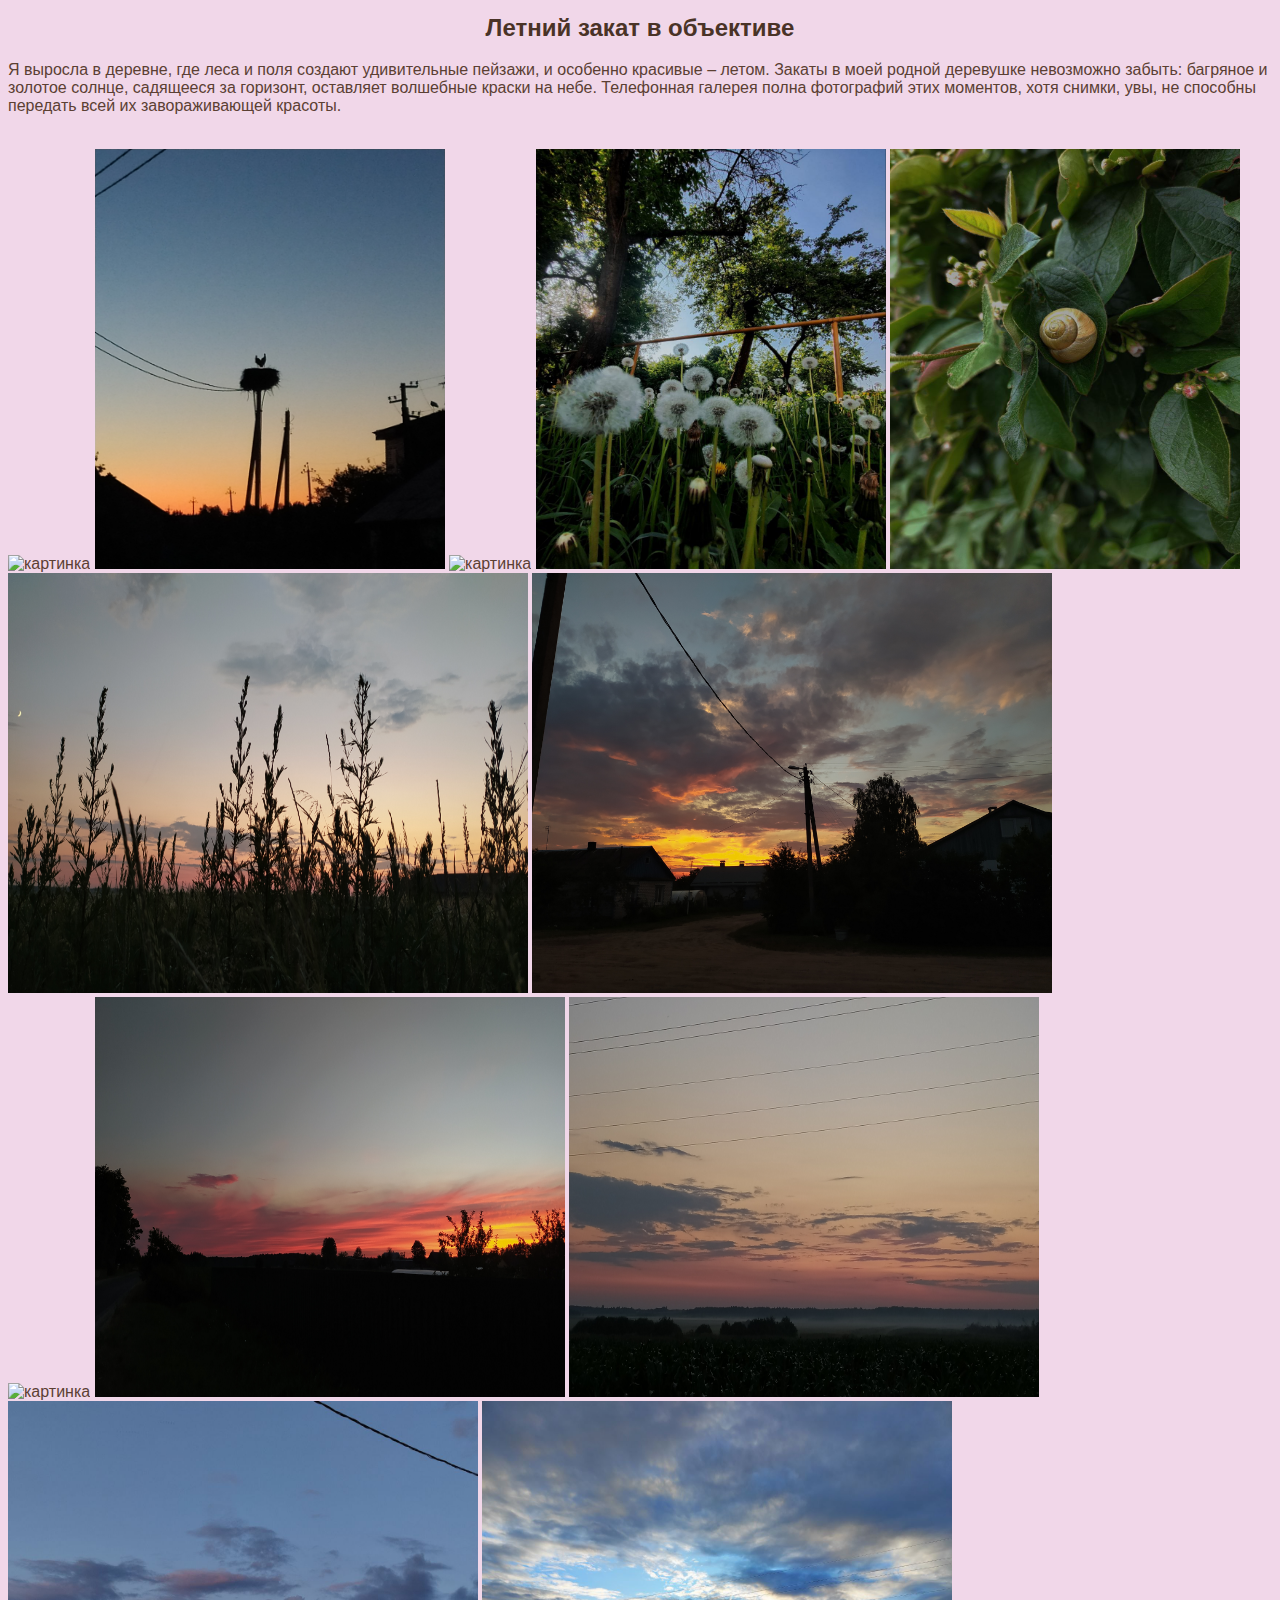
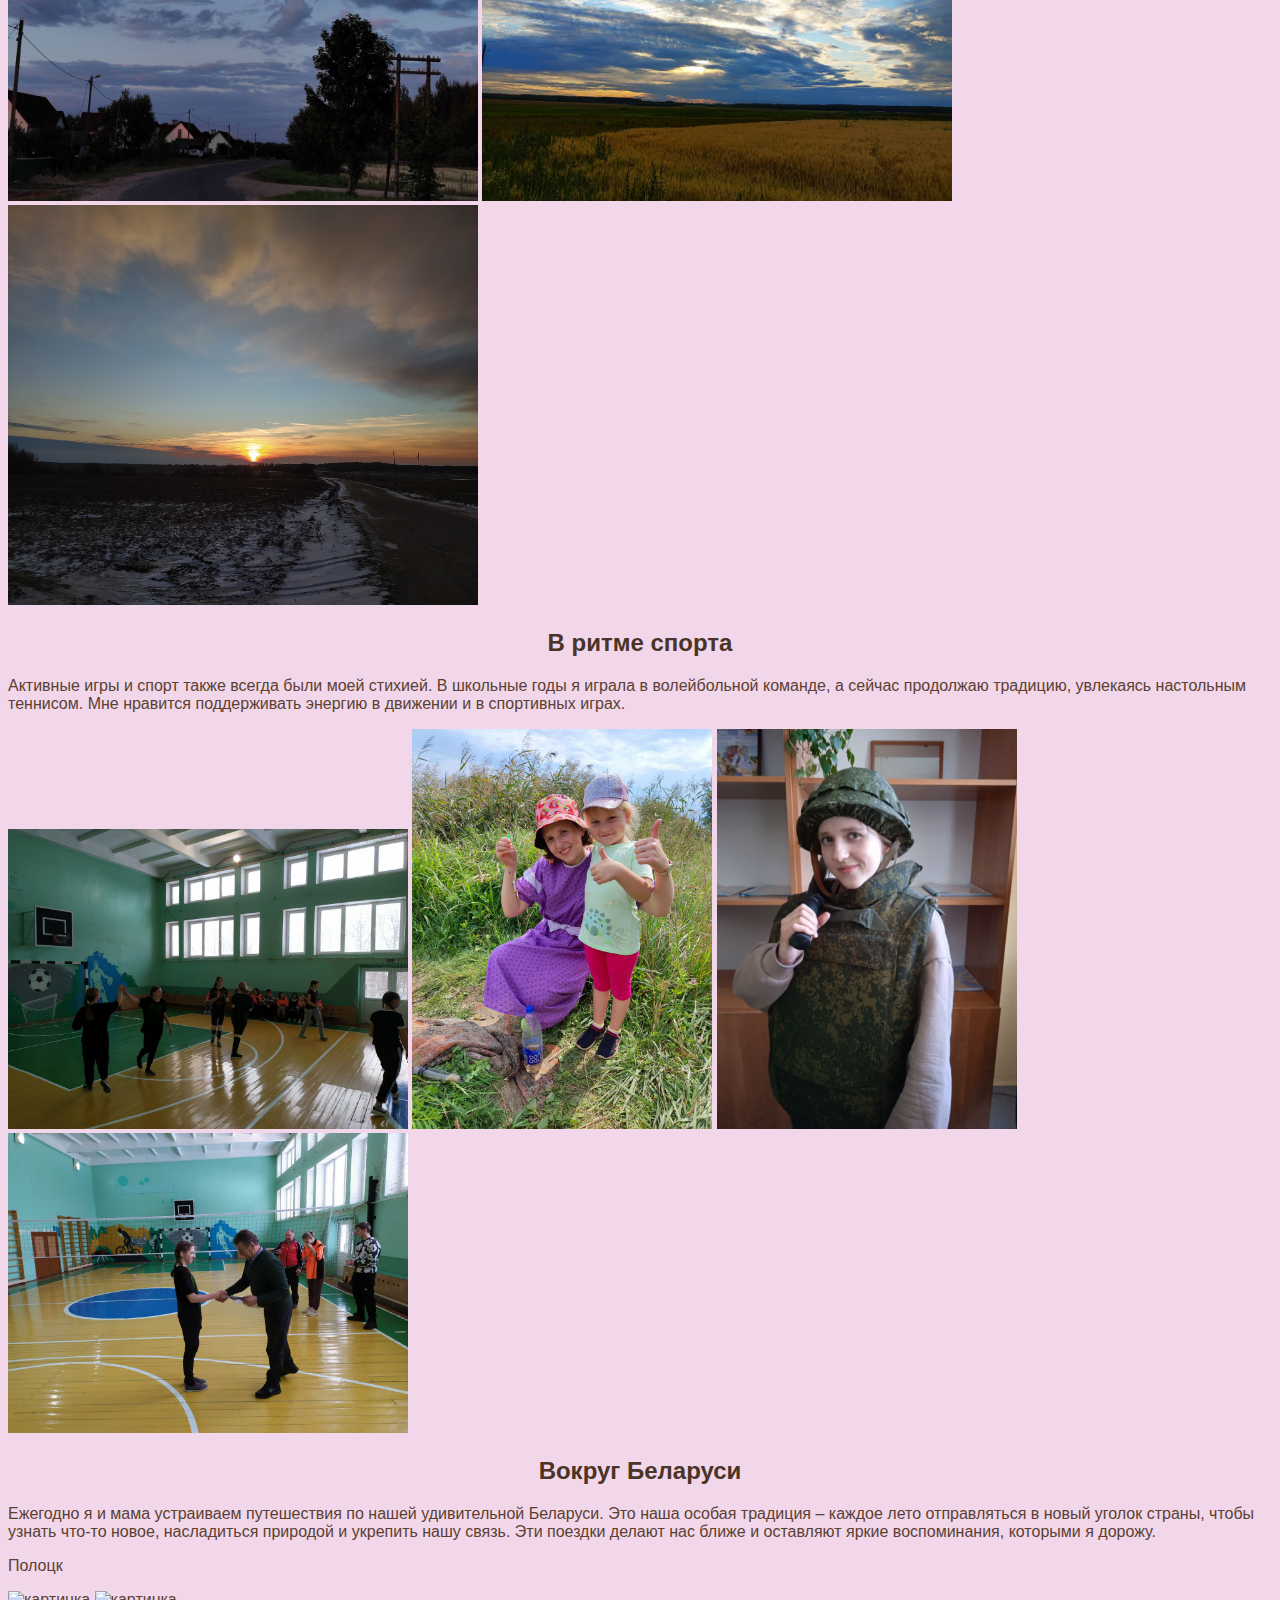
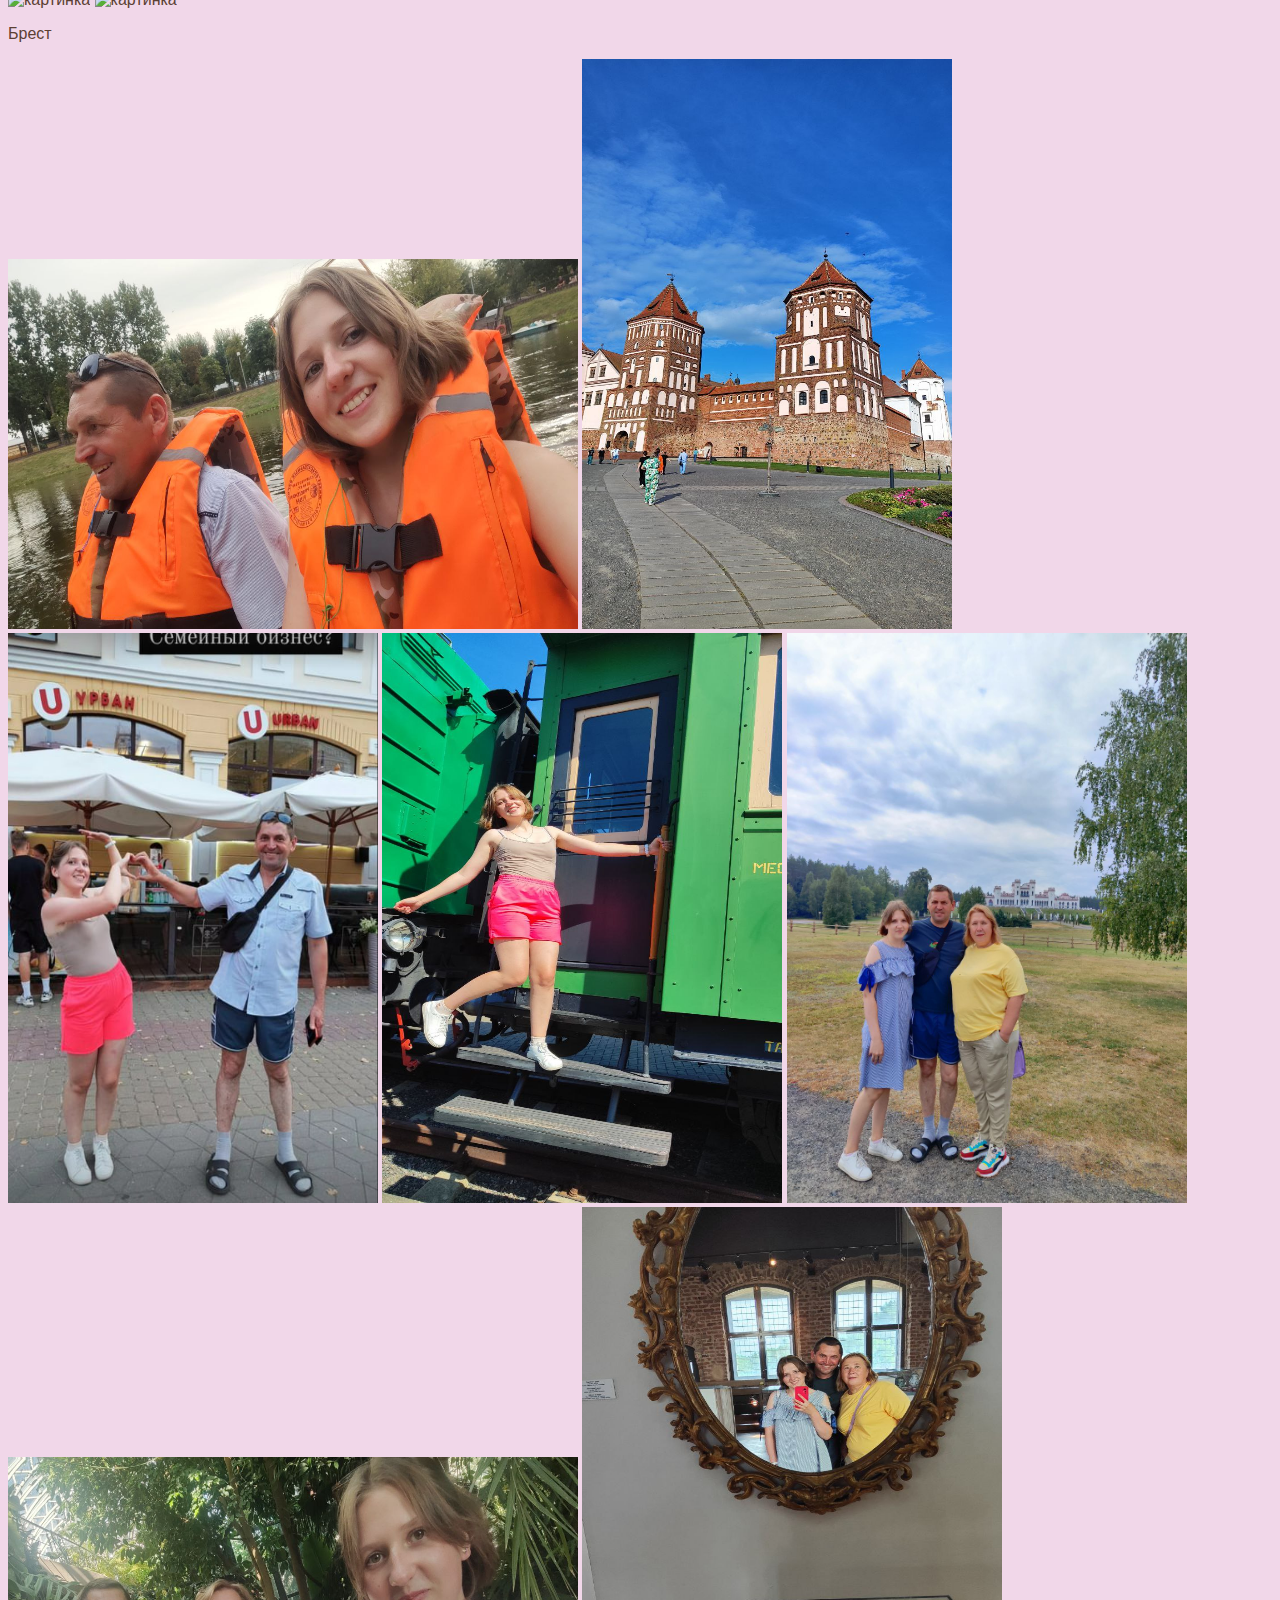
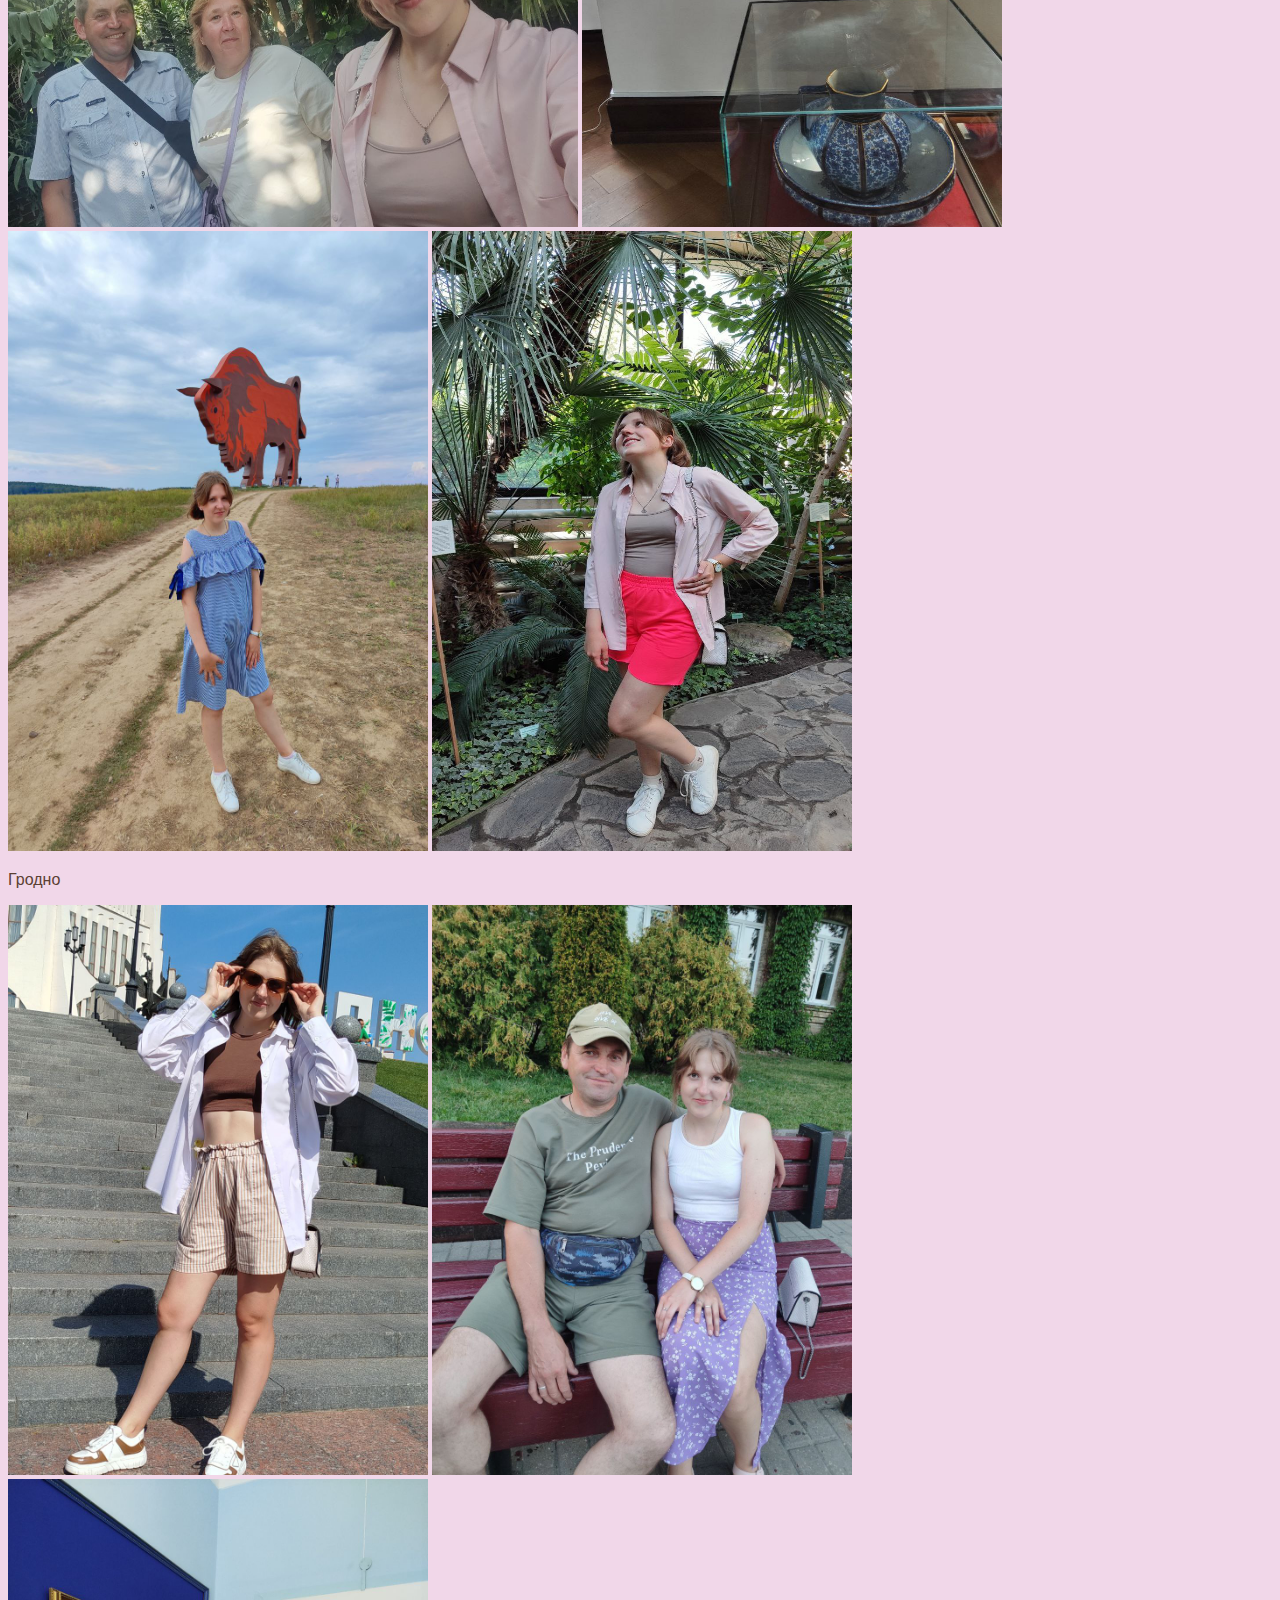
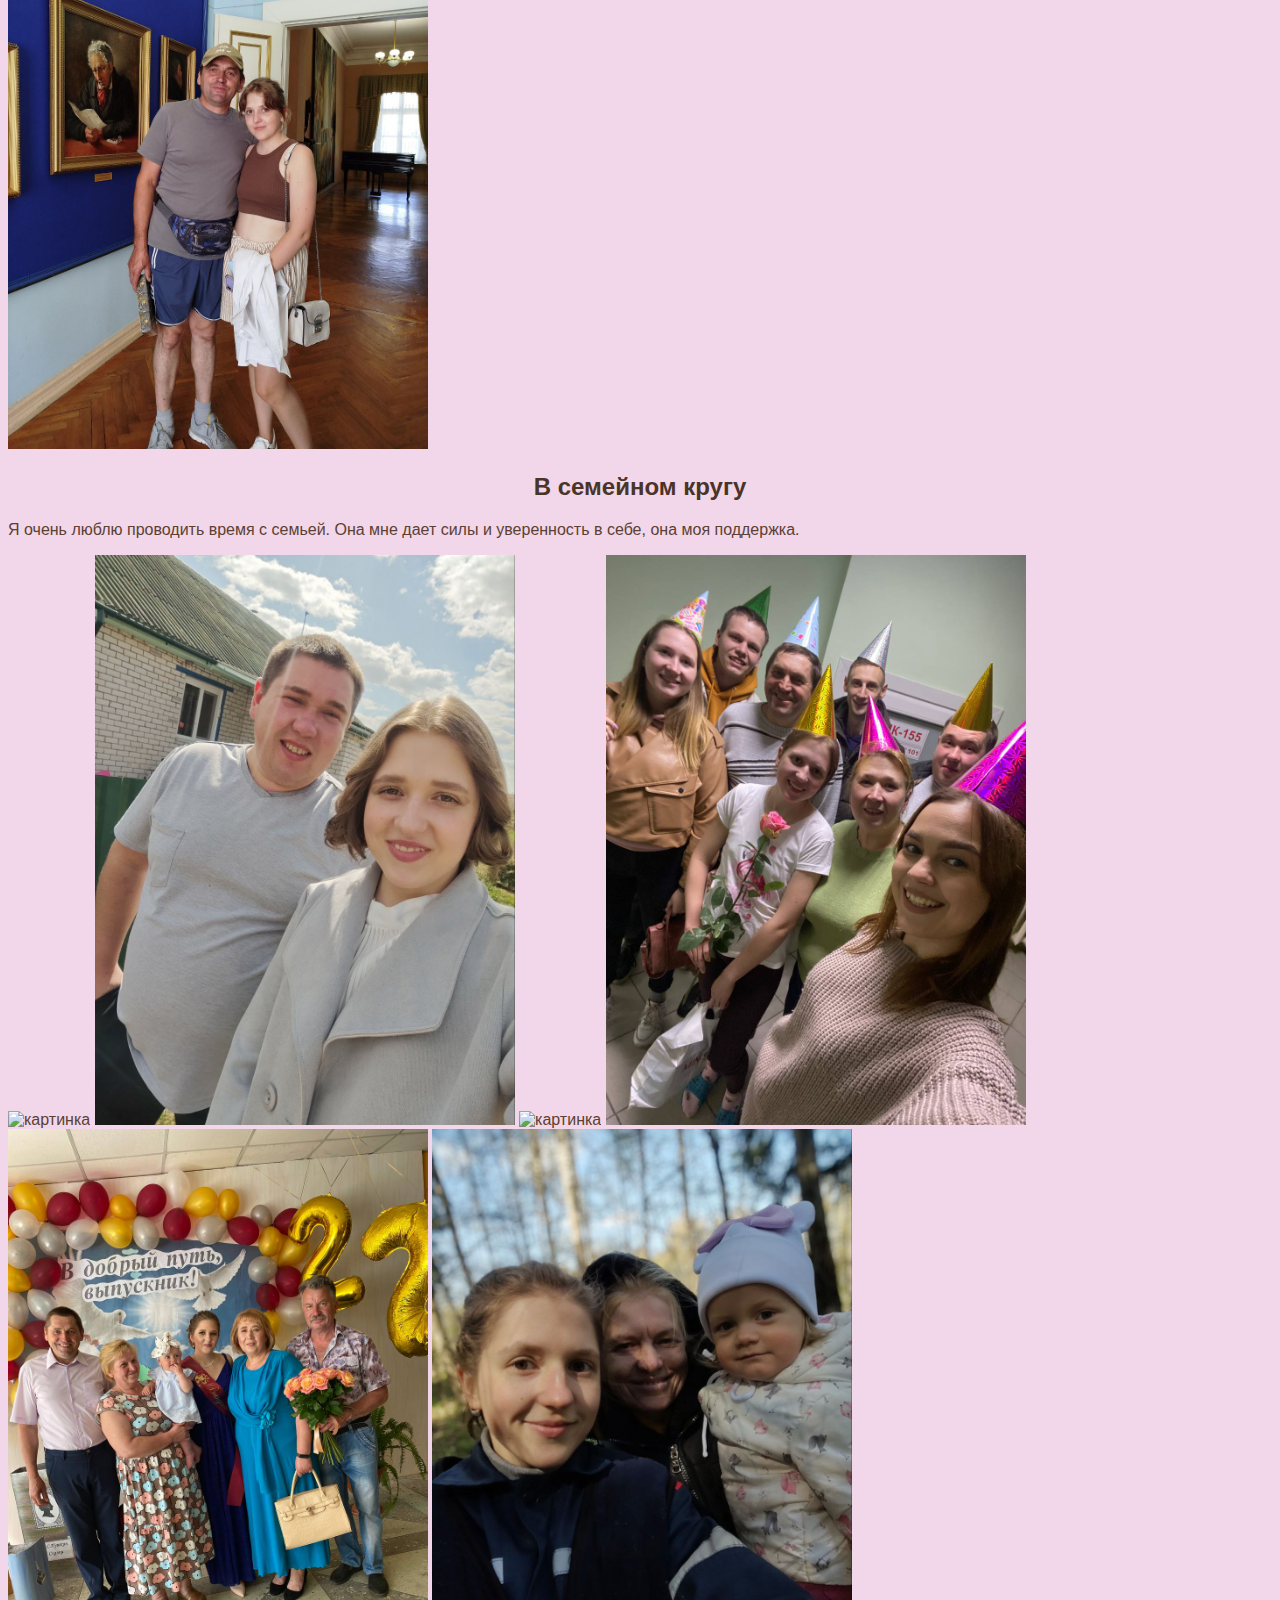
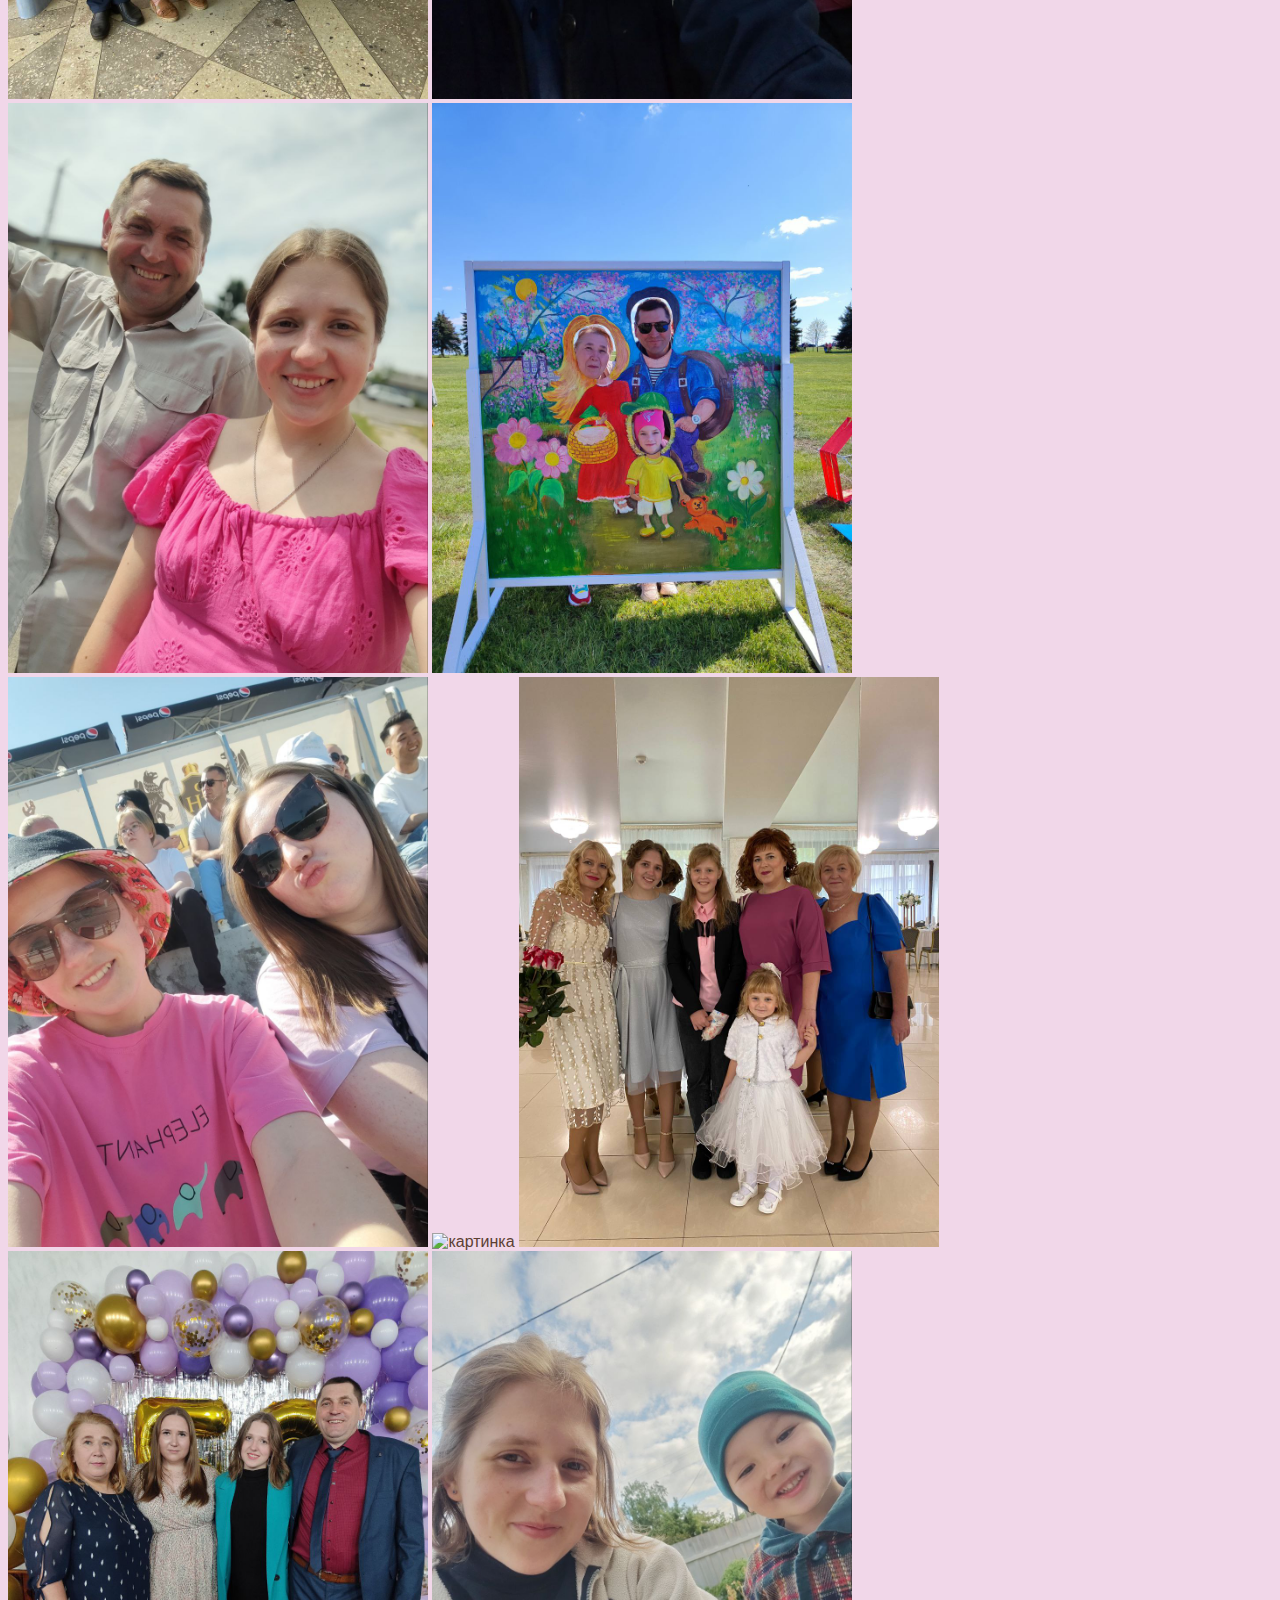
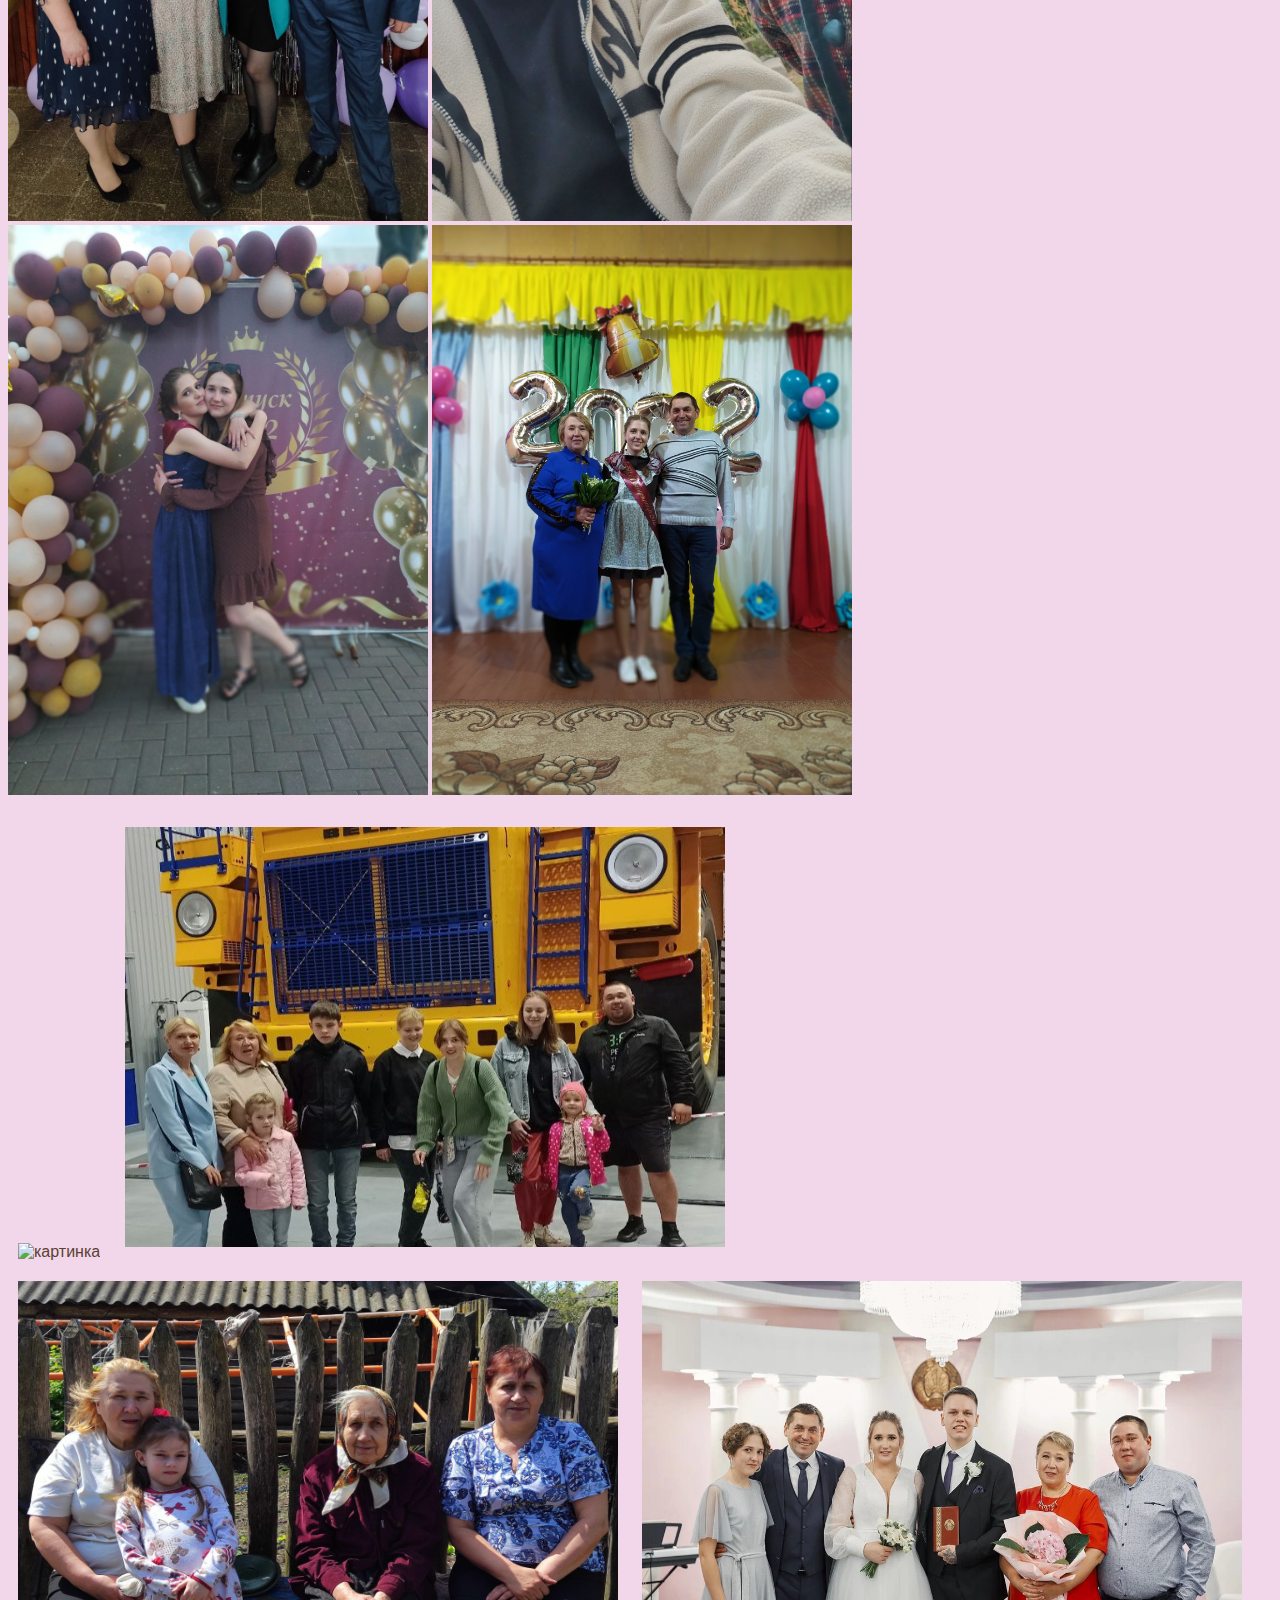
==== commit b2edb091: "razmer phoott" ====
--- a/index.html
+++ b/index.html
@@ -95,6 +95,7 @@
         <img src="img/igr4.jpg" width="350" height="350" alt="картинка" >
         <img src="img/igr5.jpg" width="350" height="350" alt="картинка" >
         <img src="img/igr8.jpg" width="350" height="350" alt="картинка" >
+        <img src="img/pch.jpg" width="350" height="350" alt="картинка" >
         <br>
         <img src="img/igr6.jpg" width="350" height="420" alt="картинка" >
         <img src="img/igr7.jpg" width="350" height="420" alt="картинка" >
@@ -111,15 +112,15 @@
             ответственность», и каждый пирог или торт – это не просто угощение, а частичка любви, вложенная в каждую 
             крошку.</p>
 
-            <img src="img/cherry.png" width="350" height="420" alt="картинка" >
-            <img src="img/mamd.jpg" width="350" height="420" alt="картинка" >
-            <img src="img/ng.jpg" width="350" height="420" alt="картинка" >
-            <img src="img/pie.png" width="350" height="420" alt="картинка" >
-            
-            <img src="img/sinab.jpg" width="350" height="420" alt="картинка" >
-            <img src="img/suit.png" width="350" height="420" alt="картинка" >
-            <img src="img/tvorog.png" width="350" height="420" alt="картинка" >
-            <img src="img/vare.jpg" width="350" height="420" alt="картинка" >
+            <img src="img/cherry.png" width="350" height="470" alt="картинка" >
+            <img src="img/mamd.jpg" width="350" height="470" alt="картинка" >
+            <img src="img/ng.jpg" width="350" height="470" alt="картинка" >
+            <img src="img/pie.png" width="350" height="470" alt="картинка" >
+            
+            <img src="img/sinab.jpg" width="350" height="470" alt="картинка" >
+            <img src="img/suit.png" width="350" height="470" alt="картинка" >
+            <img src="img/tvorog.png" width="350" height="470" alt="картинка" >
+            <img src="img/vare.jpg" width="350" height="470" alt="картинка" >
 
 
 
@@ -133,23 +134,23 @@
             передать всей их завораживающей красоты.</p>
 
             <br>
-            <img src="img/1.jpg" width="200" height="270" alt="картинка" >
-            <img src="img/8.jpg" width="270" height="200" alt="картинка" >
-            <img src="img/3.jpg" width="200" height="270" alt="картинка" >
-            <img src="img/2.jpg" width="270" height="200" alt="картинка" >
-            <img src="img/7.jpg" width="270" height="200" alt="картинка" >
+            <img src="img/1.jpg" width="350" height="420" alt="картинка" >
+            <img src="img/11.jpg" width="350" height="420" alt="картинка">
+            <img src="img/3.jpg" width="350" height="420" alt="картинка" >
+            <img src="img/oduv.jpg" width="350" height="420" alt="картинка" >
+            <img src="img/uli.jpg" width="350" height="420" alt="картинка">
+            <img src="img/8.jpg" width="520" height="420" alt="картинка" >
+            <img src="img/4.jpg" width="520" height="420" alt="картинка" >
+            
 
             <br>
-            <img src="img/4.jpg" width="270" height="200" alt="картинка" >
-            <img src="img/13.jpg" width="270" height="200" alt="картинка">
-            <img src="img/9.jpg" width="270" height="200" alt="картинка" >
-            <img src="img/11.jpg" width="200" height="270" alt="картинка">
-            <img src="img/der.jpg" width="270" height="200" alt="картинка" >
-            <img src="img/neb.jpg" width="270" height="200" alt="картинка">
-            <img src="img/oduv.jpg" width="200" height="270" alt="картинка" >
-            <img src="img/uli.jpg" width="200" height="270" alt="картинка">
-            <img src="img/zak.jpg" width="270" height="200" alt="картинка" >
-            <img src="img/zim.jpg" width="270" height="200" alt="картинка">
+            
+            <img src="img/13.jpg" width="470" height="400" alt="картинка">
+            <img src="img/9.jpg" width="470" height="400" alt="картинка" >
+            <img src="img/7.jpg" width="470" height="400" alt="картинка" >
+            <img src="img/der.jpg" width="470" height="400" alt="картинка" >
+            <img src="img/neb.jpg" width="470" height="400" alt="картинка">
+            <img src="img/zim.jpg" width="470" height="400" alt="картинка">
 
         
     </div>
@@ -161,10 +162,10 @@
             сейчас продолжаю традицию, увлекаясь настольным теннисом. Мне нравится поддерживать энергию в движении и 
             в спортивных играх.</p>
 
-            <img src="img/ball.jpg" width="270" height="200" alt="картинка" >
-            <img src="img/rib.jpg" width="200" height="270" alt="картинка">
-            <img src="img/voe.jpg" width="200" height="270" alt="картинка" >
-            <img src="img/vol.jpg" width="270" height="200" alt="картинка">
+            <img src="img/ball.jpg" width="400" height="300" alt="картинка" >
+            <img src="img/rib.jpg" width="300" height="400" alt="картинка">
+            <img src="img/voe.jpg" width="300" height="400" alt="картинка" >
+            <img src="img/vol.jpg" width="400" height="300" alt="картинка">
 
         
     </div>
@@ -176,24 +177,25 @@
             нашу связь. Эти поездки делают нас ближе и оставляют яркие воспоминания, которыми я дорожу. </p>
 
             <p>Полоцк</p>
-            <img src="img/t1.jpg" width="200" height="270" alt="картинка" >
-            <img src="img/t2.jpg" width="200" height="270" alt="картинка">
+            <img src="img/t1.jpg" width="370" height="500" alt="картинка" >
+            <img src="img/t2.jpg" width="370" height="500" alt="картинка">
 
             <p>Брест</p>
-            <img src="img/kata.jpg" width="270" height="200" alt="картинка" >
-            <img src="img/mir.jpg" width="200" height="270" alt="картинка">
-            <img src="img/papa.jpg" width="200" height="270" alt="картинка" >
-            <img src="img/poe.jpg" width="200" height="270" alt="картинка">
-            <img src="img/sad.jpg" width="270" height="200" alt="картинка" >
-            <img src="img/sem.jpg" width="200" height="270" alt="картинка">
-            <img src="img/serk.jpg" width="200" height="270" alt="картинка" >
-            <img src="img/zubr.jpg" width="200" height="270" alt="картинка">
+            <img src="img/kata.jpg" width="570" height="370" alt="картинка" >
+            <img src="img/mir.jpg" width="370" height="570" alt="картинка">
+            <img src="img/papa.jpg" width="370" height="570" alt="картинка" >
+            <img src="img/poe.jpg" width="400" height="570" alt="картинка">
+            <img src="img/sem.jpg" width="400" height="570" alt="картинка">
+            <img src="img/sad.jpg" width="570" height="370" alt="картинка" >
+            <img src="img/serk.jpg" width="420" height="620" alt="картинка" >
+            <img src="img/zubr.jpg" width="420" height="620" alt="картинка">
+            <img src="img/brest.jpg" width="420" height="620" alt="картинка">
 
             <p>Гродно</p>    
                    
-            <img src="img/dram.jpg" width="200" height="270" alt="картинка" >
-            <img src="img/kup.jpg" width="200" height="270" alt="картинка">
-            <img src="img/mus.jpg" width="200" height="270" alt="картинка">
+            <img src="img/dram.jpg" width="420" height="570" alt="картинка" >
+            <img src="img/kup.jpg" width="420" height="570" alt="картинка">
+            <img src="img/mus.jpg" width="420" height="570" alt="картинка">
         
     </div>
 
@@ -202,27 +204,32 @@
 
         <p>Я очень люблю проводить время с семьей. Она мне дает силы и уверенность в себе, она моя поддержка.</p>
 
-        <img src="img/ala.jpg" width="200" height="270" alt="картинка" >
-            <img src="img/bab.jpg" width="270" height="200" alt="картинка">
-            <img src="img/brat.jpg" width="200" height="270" alt="картинка" >
-            <img src="img/dev.jpg" width="200" height="270" alt="картинка">
-            <img src="img/drbol.jpg" width="200" height="270" alt="картинка" >
-            <img src="img/gal.jpg" width="200" height="270" alt="картинка">
-            <img src="img/lena.jpg" width="270" height="200" alt="картинка">
-            <img src="img/les.jpg" width="200" height="270" alt="картинка" >
-            <img src="img/leto.jpg" width="200" height="270" alt="картинка">
-            <img src="img/mai.jpg" width="200" height="270" alt="картинка" >
-            <img src="img/mamte.jpg" width="200" height="270" alt="картинка">
-            <img src="img/novg.jpg" width="270" height="200" alt="картинка" >
-            <img src="img/racing.jpg" width="200" height="270" alt="картинка">
-            <img src="img/sistr.jpg" width="200" height="270" alt="картинка">
-            <img src="img/sonya.jpg" width="270" height="200" alt="картинка" >
-            <img src="img/sva.jpg" width="200" height="270" alt="картинка">
-            <img src="img/ubil.jpg" width="200" height="270" alt="картинка" >
-            <img src="img/uliz.jpg" width="200" height="270" alt="картинка">
-            <img src="img/vyp.jpg" width="200" height="270" alt="картинка" >
-            <img src="img/zen.jpg" width="270" height="200" alt="картинка">
-            <img src="img/zvon.jpg" width="200" height="270" alt="картинка">
+        <img src="img/ala.jpg" width="420" height="570" alt="картинка" >
+            <img src="img/brat.jpg" width="420" height="570" alt="картинка" >
+            <img src="img/dev.jpg" width="420" height="570" alt="картинка">
+            <img src="img/drbol.jpg" width="420" height="570" alt="картинка" >
+            <img src="img/gal.jpg" width="420" height="570" alt="картинка">
+            <img src="img/les.jpg" width="420" height="570" alt="картинка" >
+            <img src="img/leto.jpg" width="420" height="570" alt="картинка">
+            <img src="img/mai.jpg" width="420" height="570" alt="картинка" >
+            <img src="img/racing.jpg" width="420" height="570" alt="картинка">
+            <img src="img/sistr.jpg" width="420" height="570" alt="картинка">
+            <img src="img/sva.jpg" width="420" height="570" alt="картинка">
+            <img src="img/ubil.jpg" width="420" height="570" alt="картинка" >
+            <img src="img/uliz.jpg" width="420" height="570" alt="картинка">
+            <img src="img/vyp.jpg" width="420" height="570" alt="картинка" >
+            <img src="img/zvon.jpg" width="420" height="570" alt="картинка">
+            
+        </div>
+<br>
+<div class="imeg">
+    <img src="img/lena.jpg" width="600" height="420" alt="картинка">
+    <img src="img/belaz.jpg" width="600" height="420" alt="картинка">
+    <img src="img/bab.jpg" width="600" height="420" alt="картинка">
+    <img src="img/zen.jpg" width="600" height="420" alt="картинка">
+    <img src="img/sonya.jpg" width="600" height="420" alt="картинка" >
+    <img src="img/novg.jpg" width="600" height="420" alt="картинка" >
+            
     </div>
 
 
--- a/css/style.css
+++ b/css/style.css
@@ -131,3 +131,12 @@
     text-align: center;
     padding: 10px;
 }
+
+.turizm img{
+    text-align: right;
+}
+
+.imeg img{
+    text-align: center;
+    padding: 10px;
+}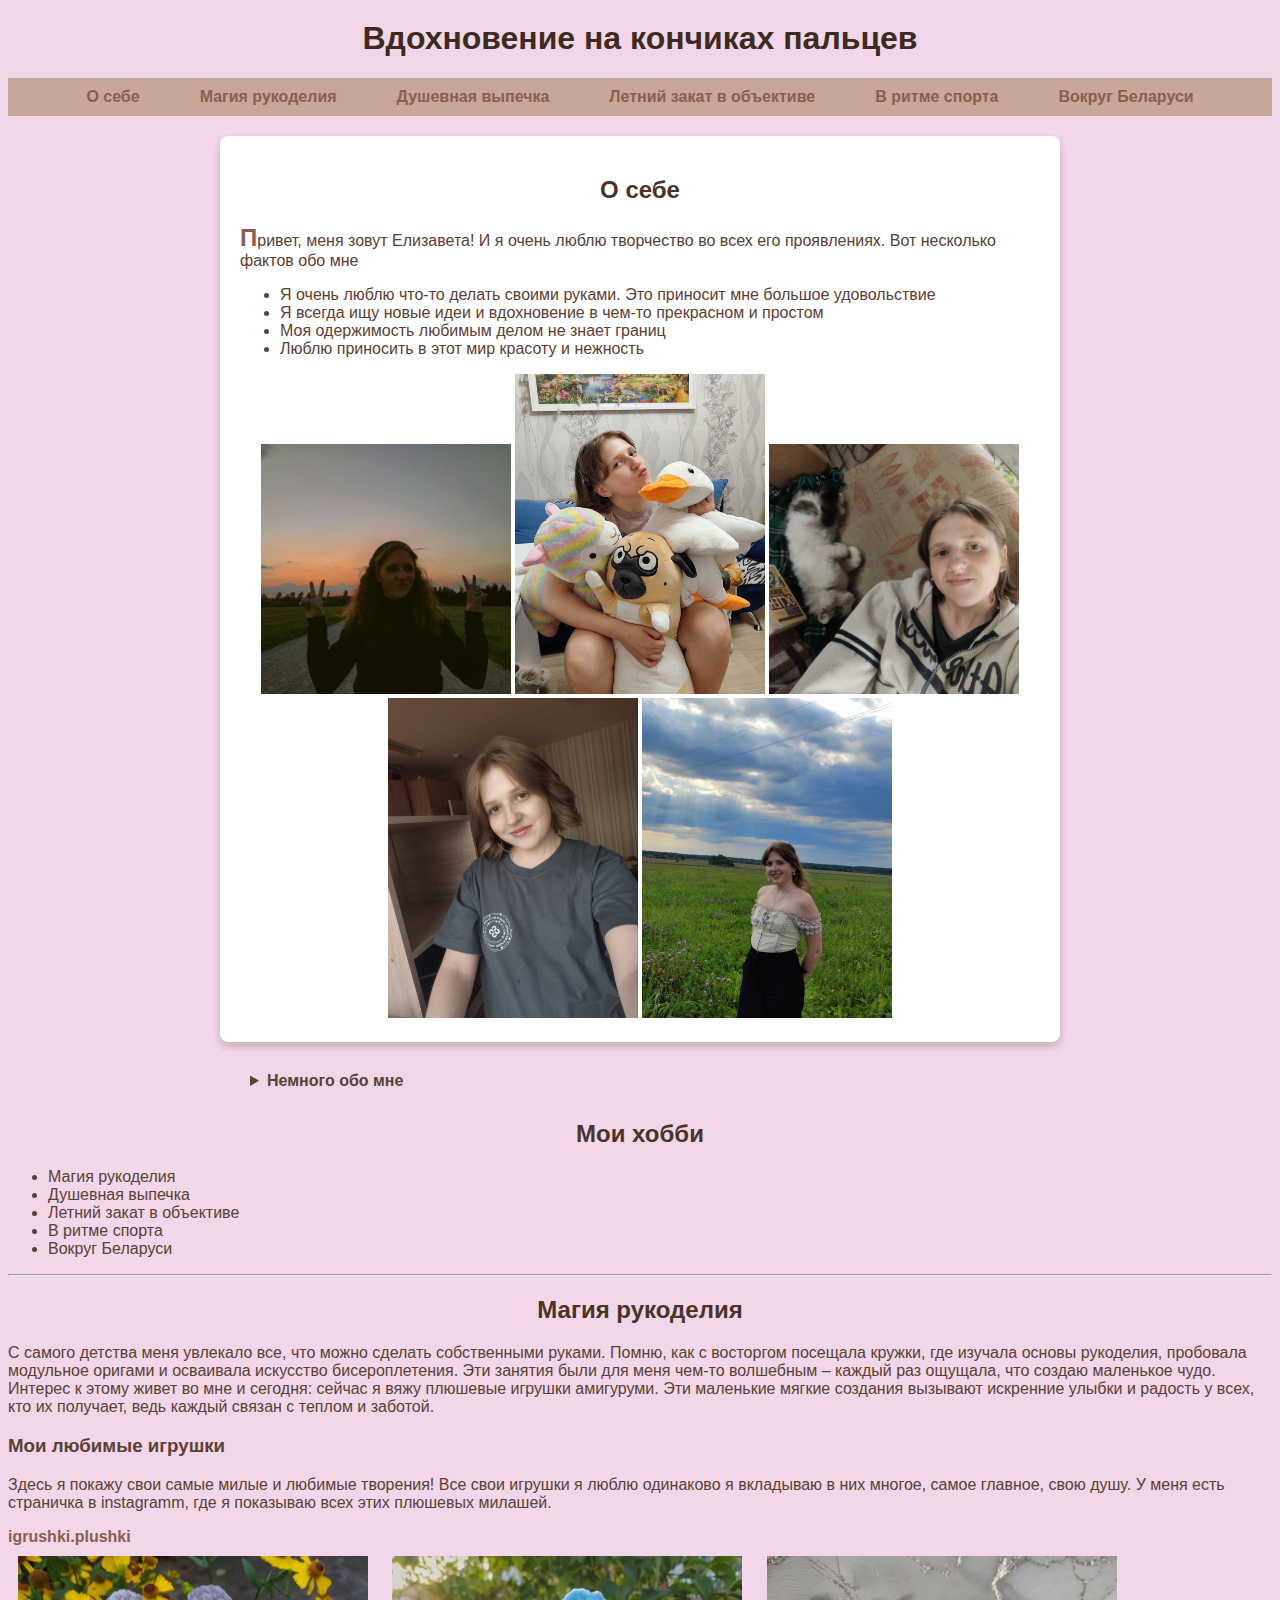
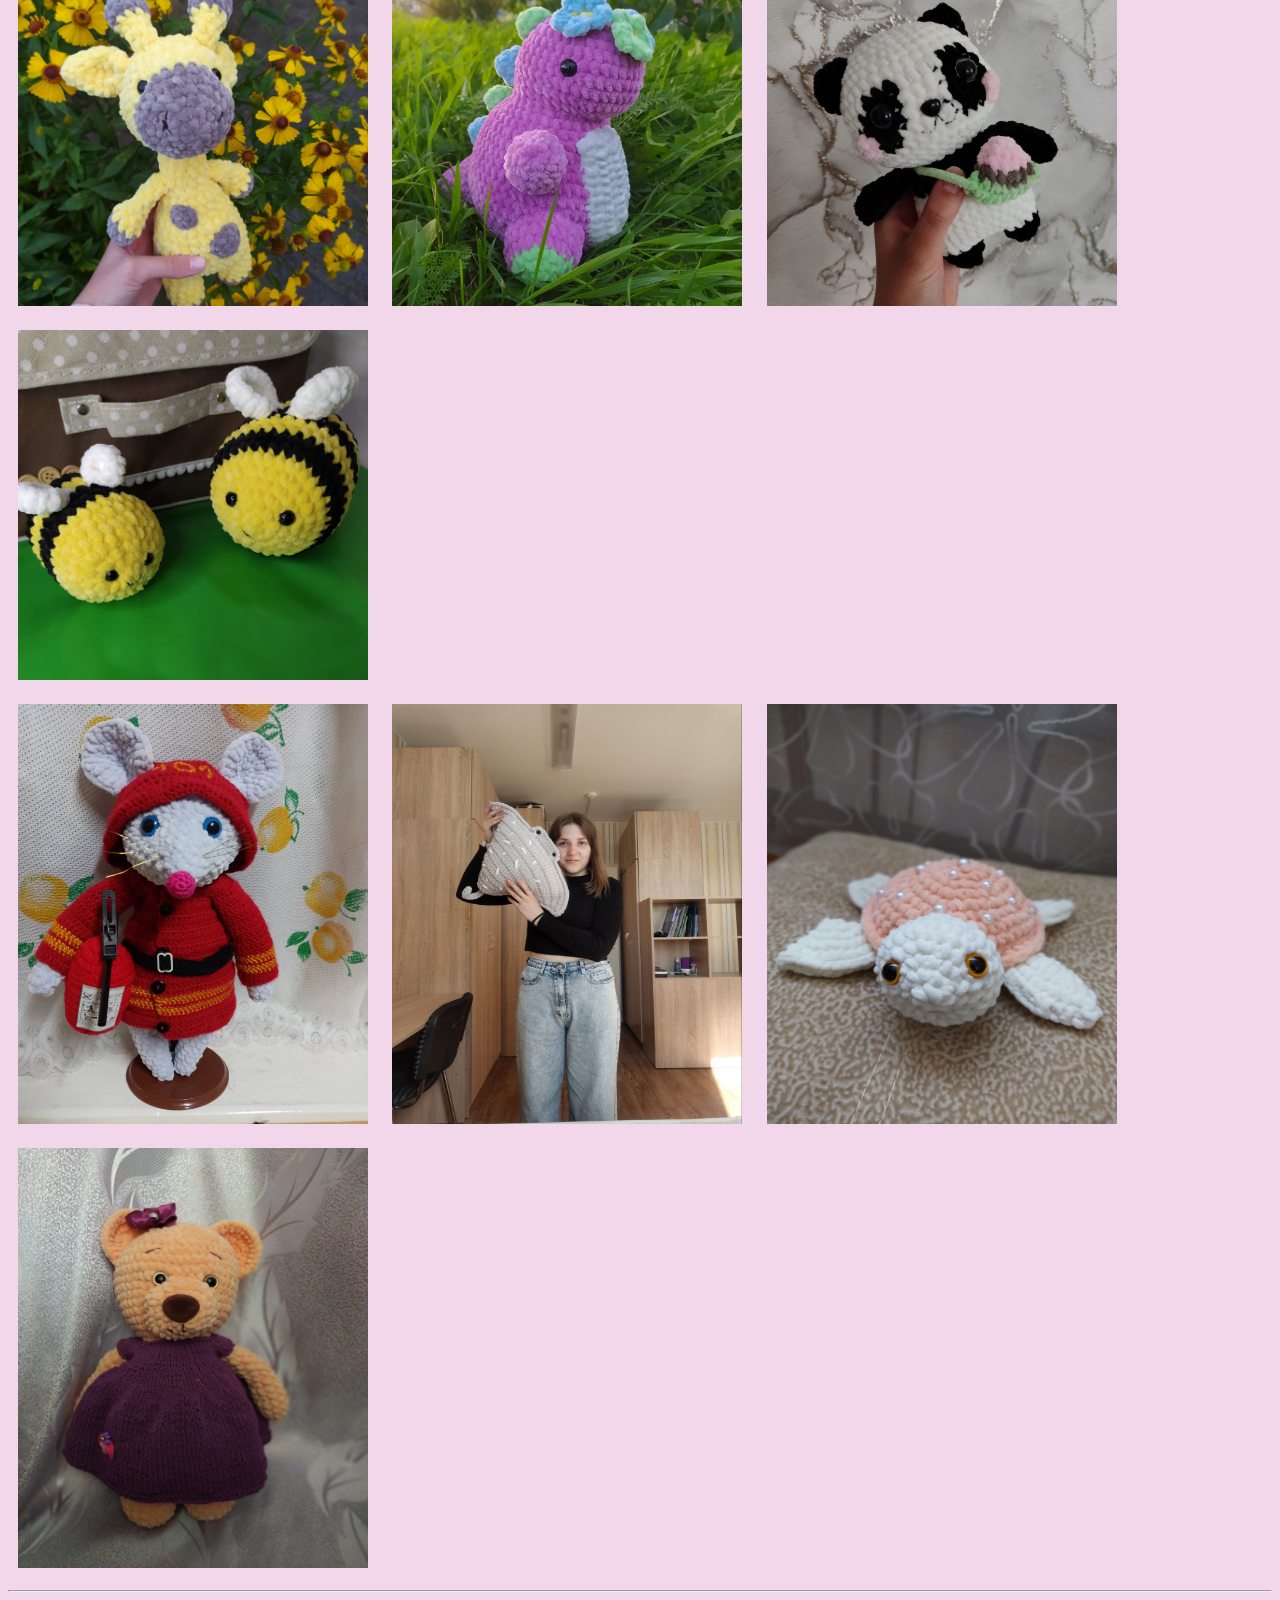
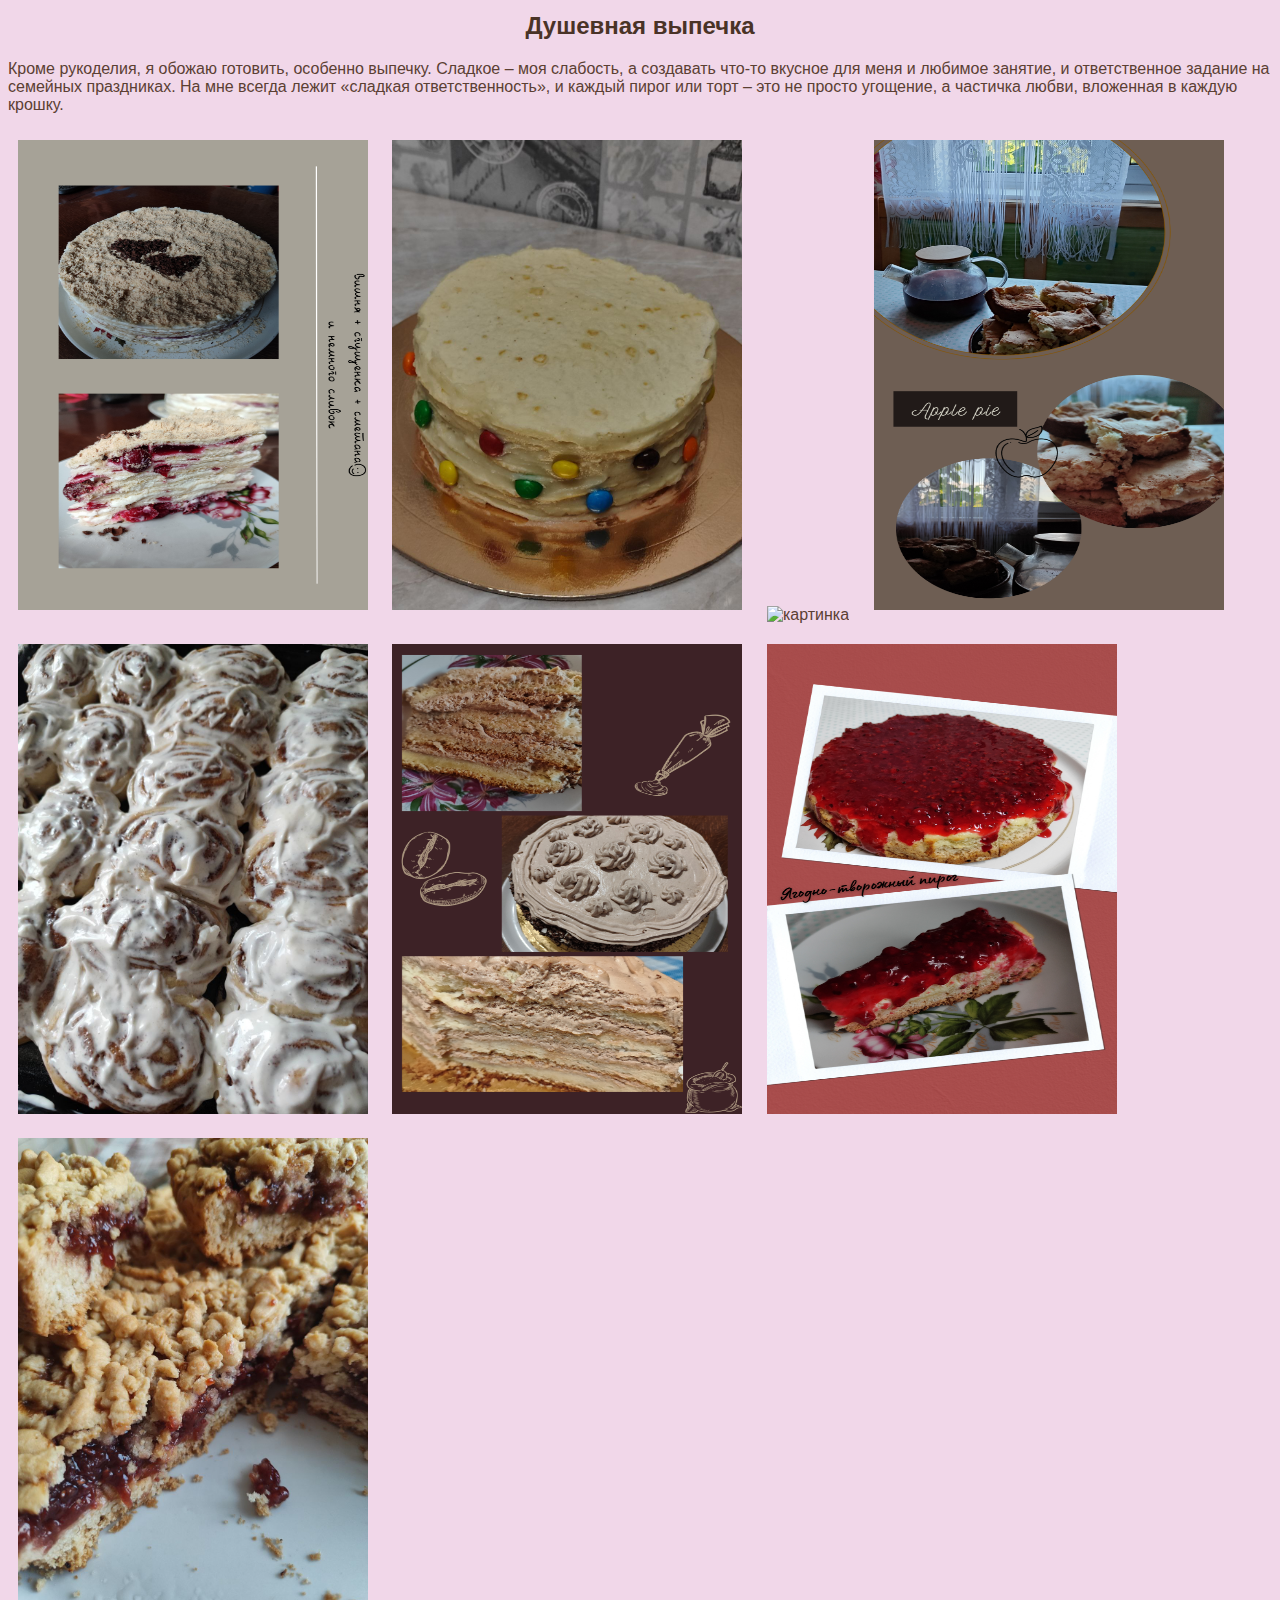
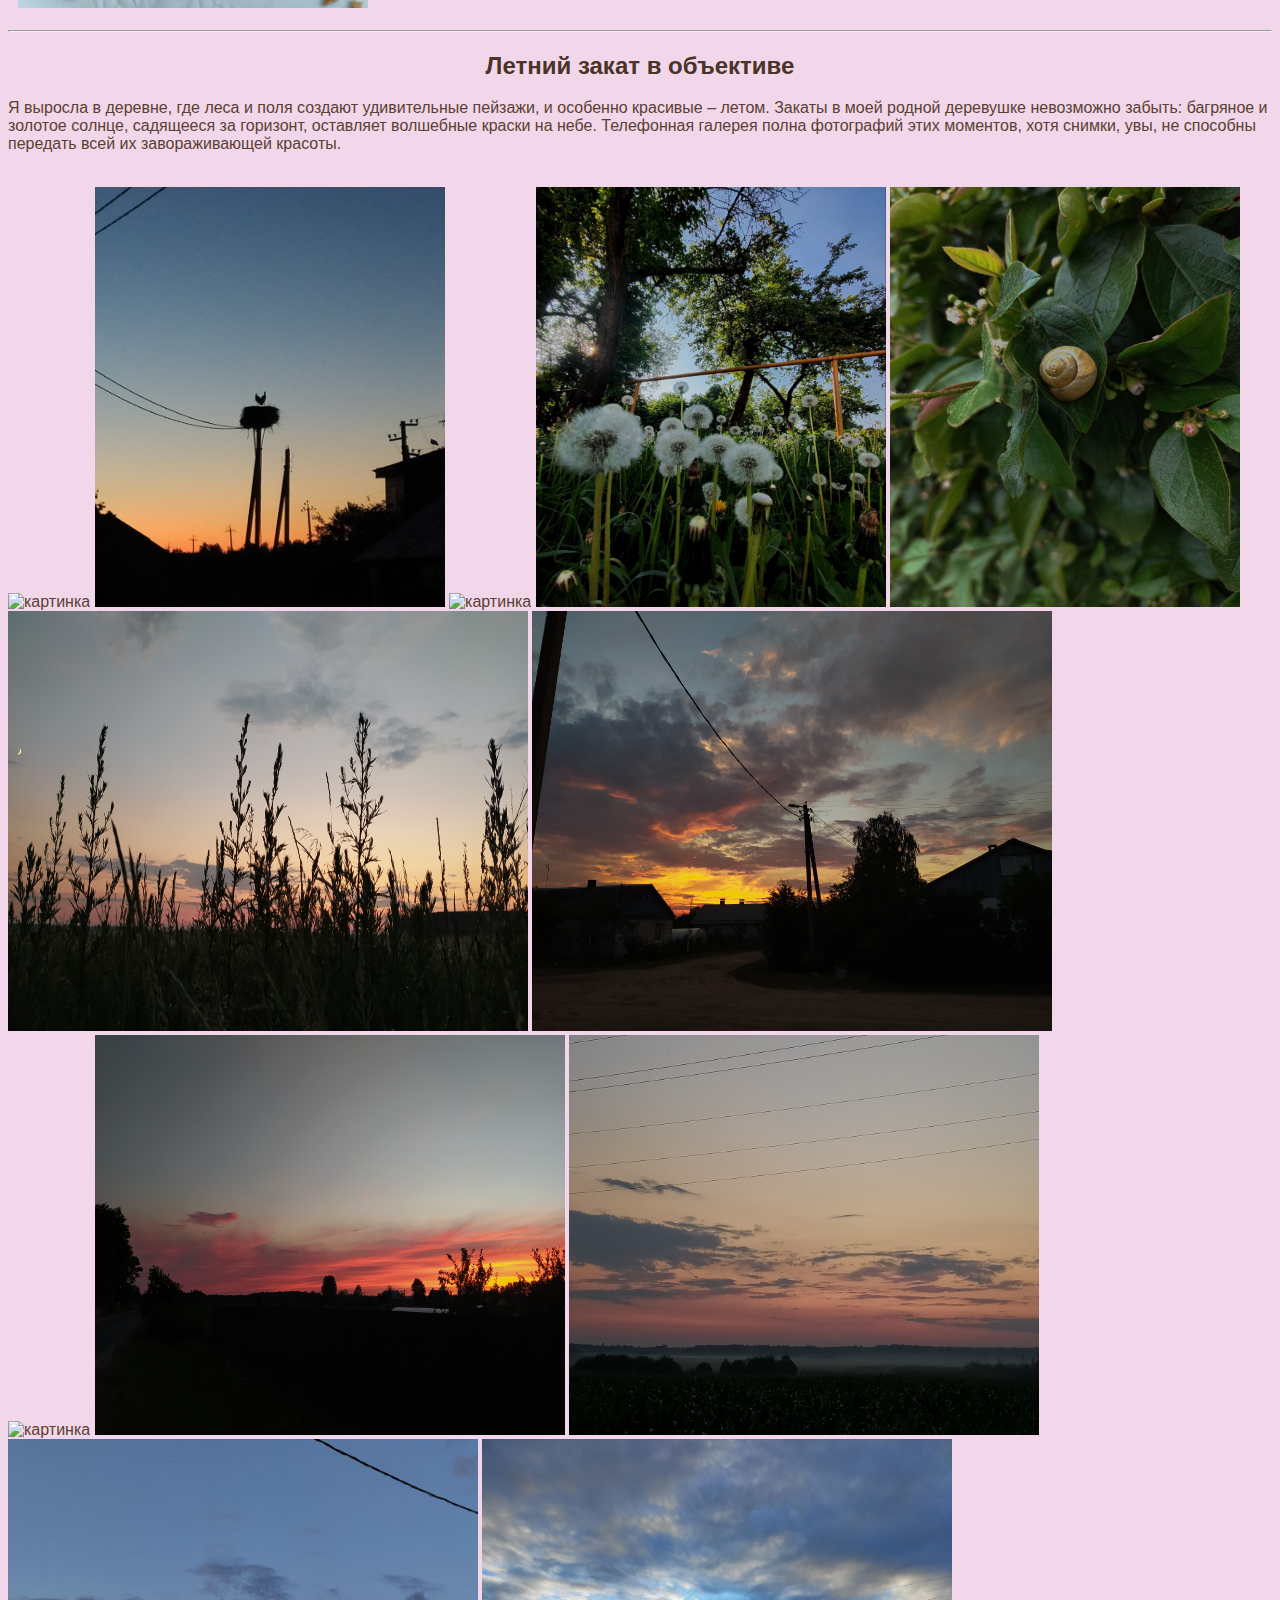
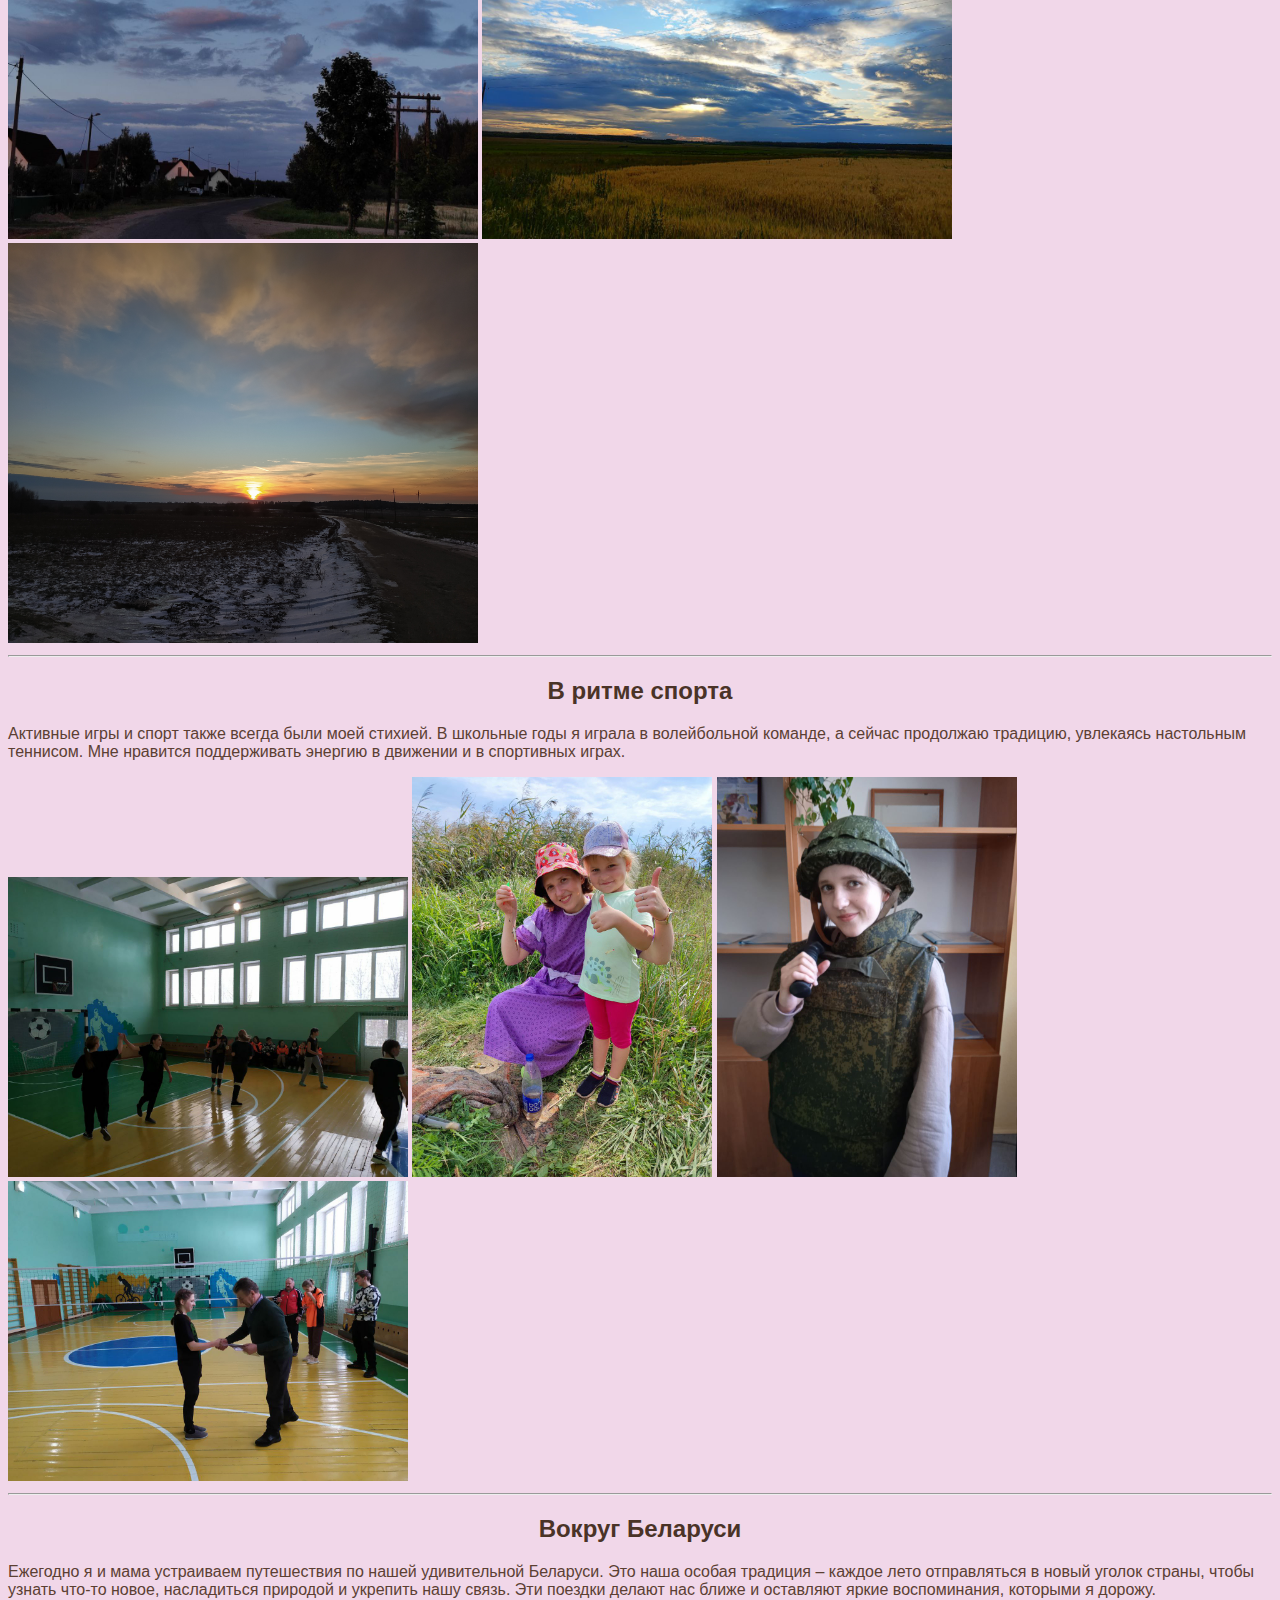
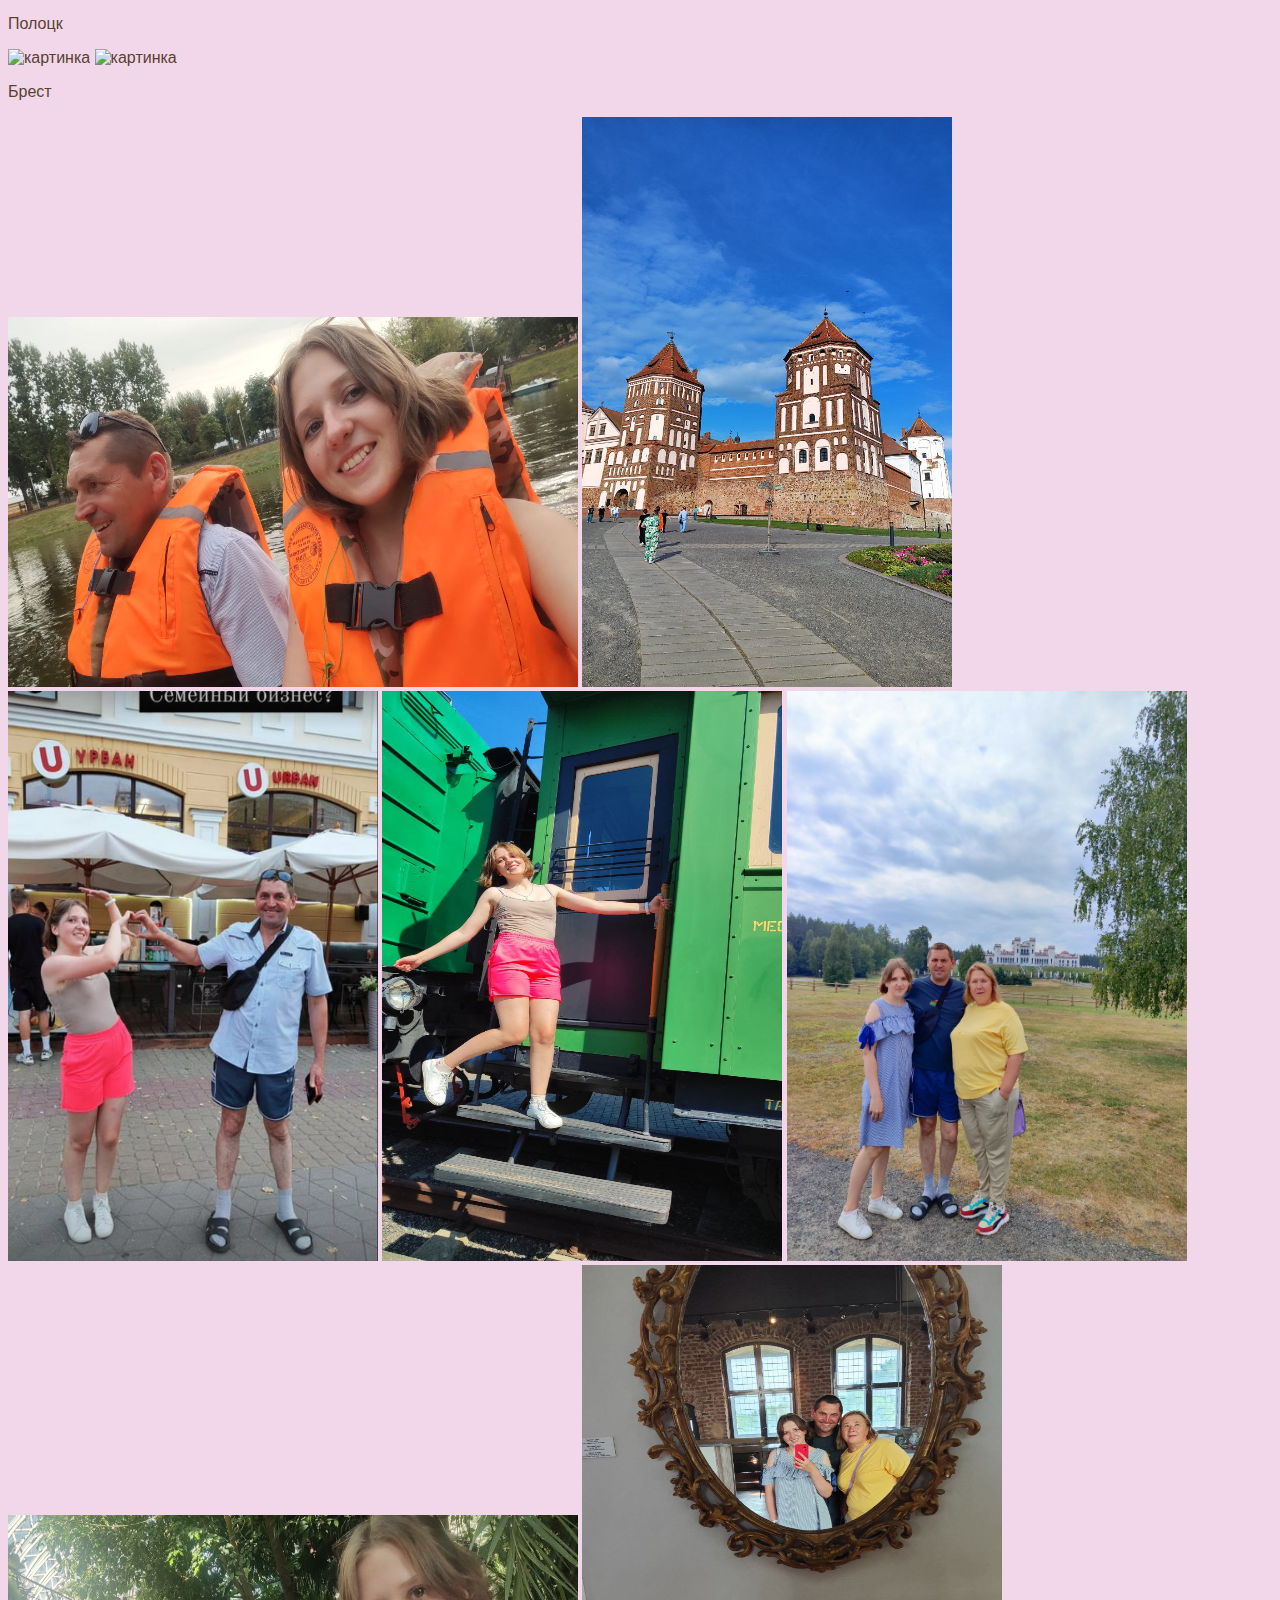
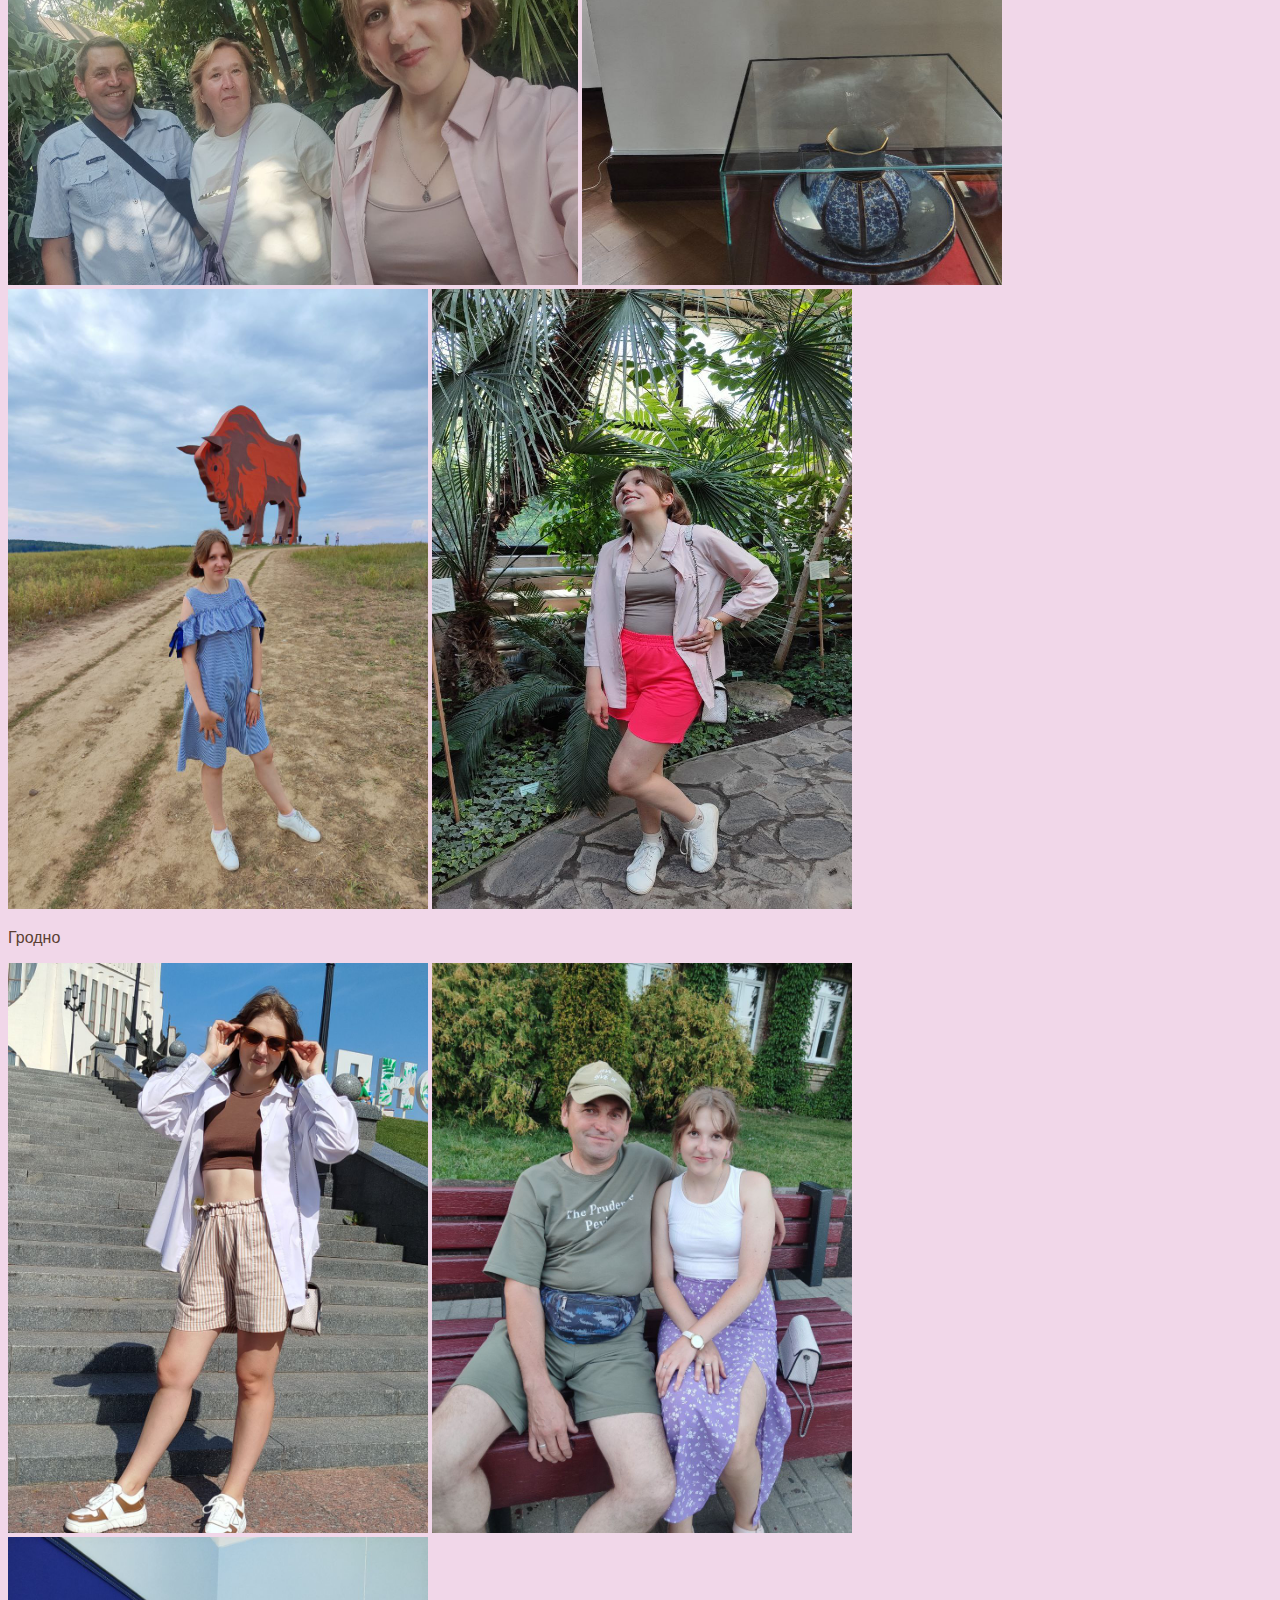
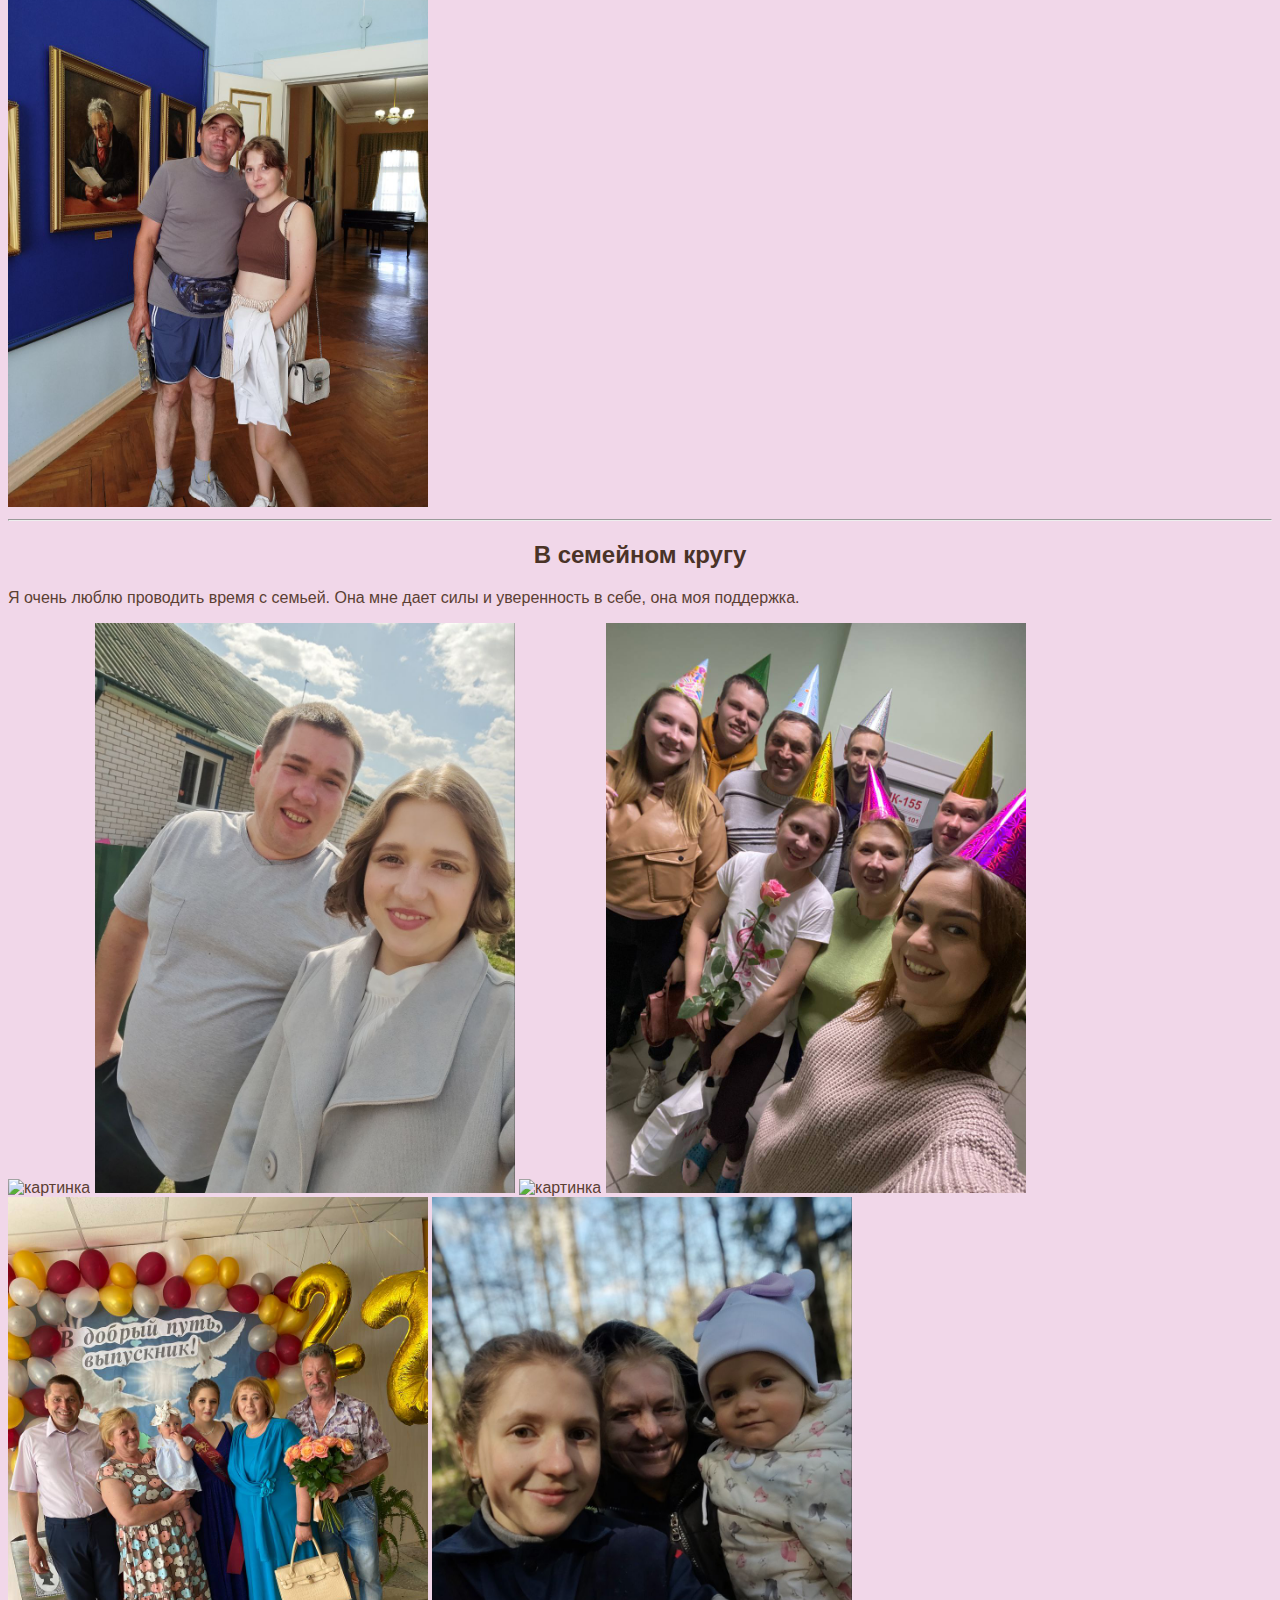
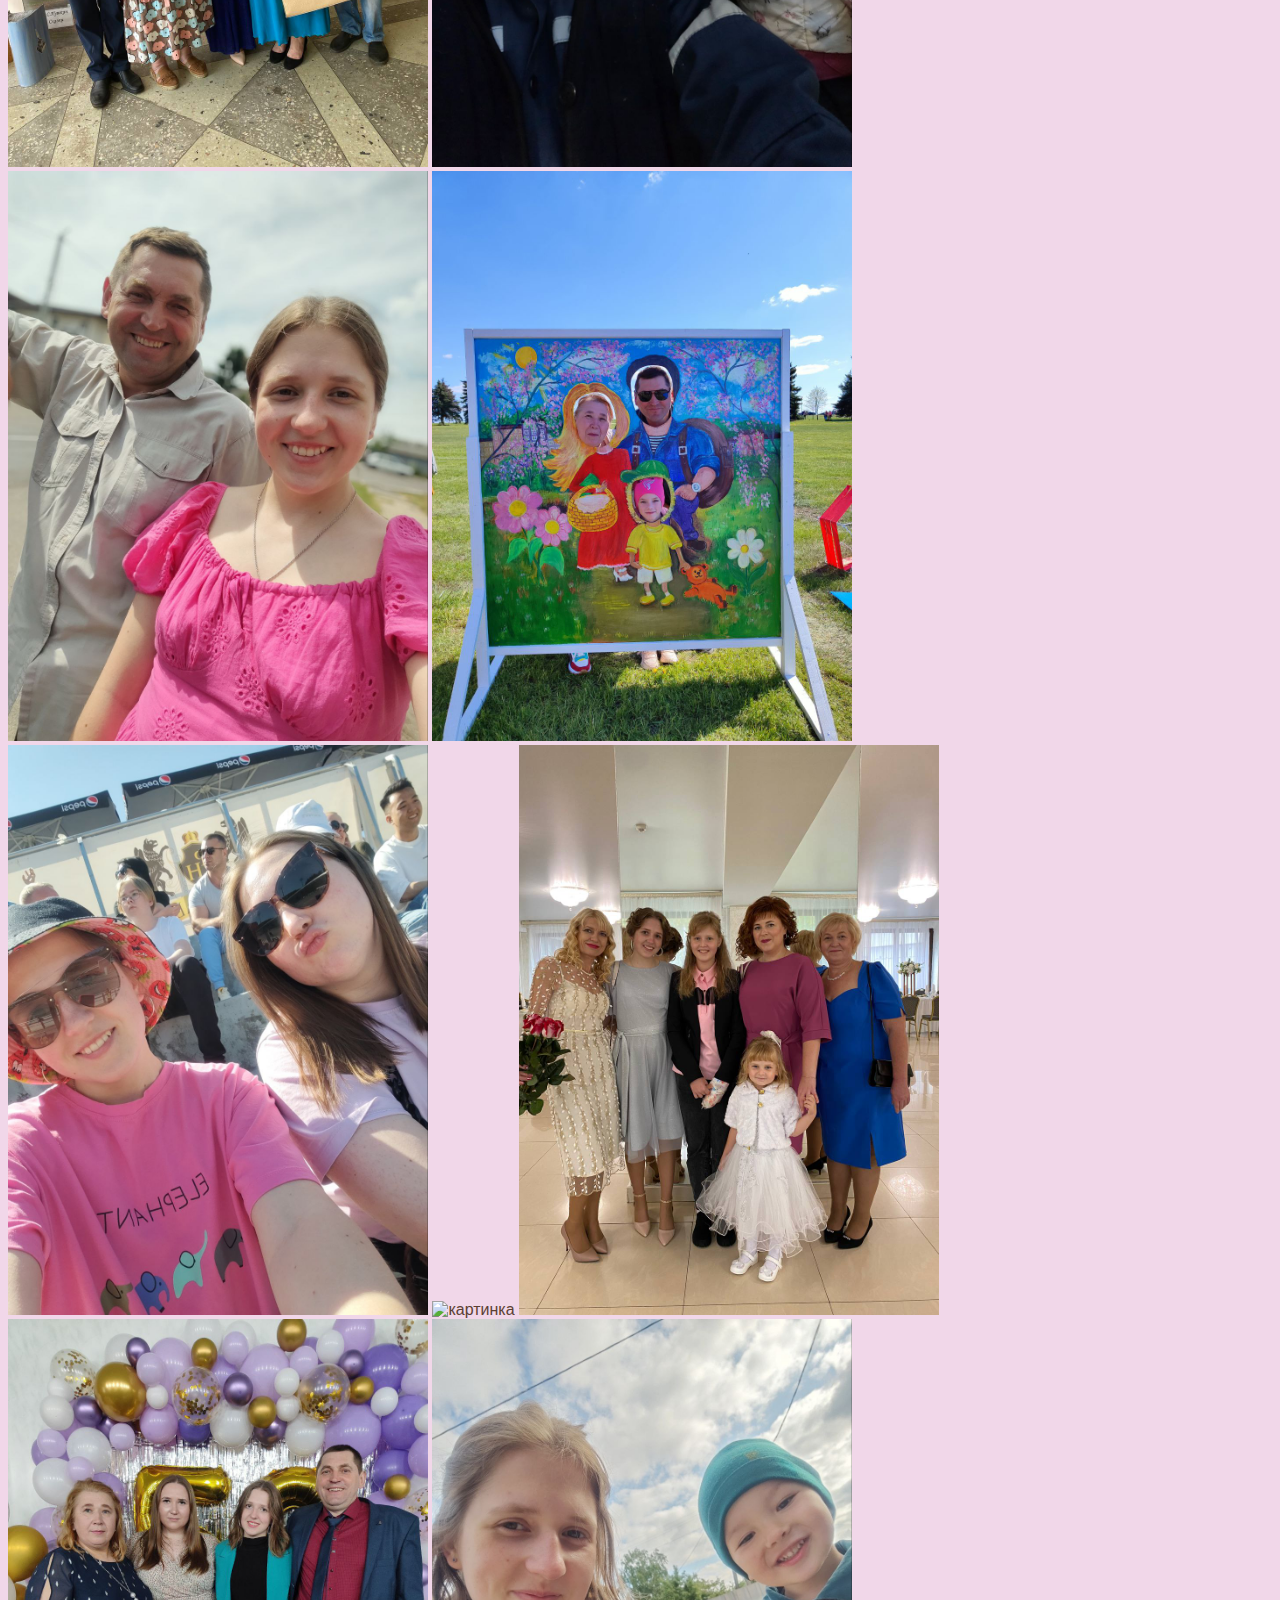
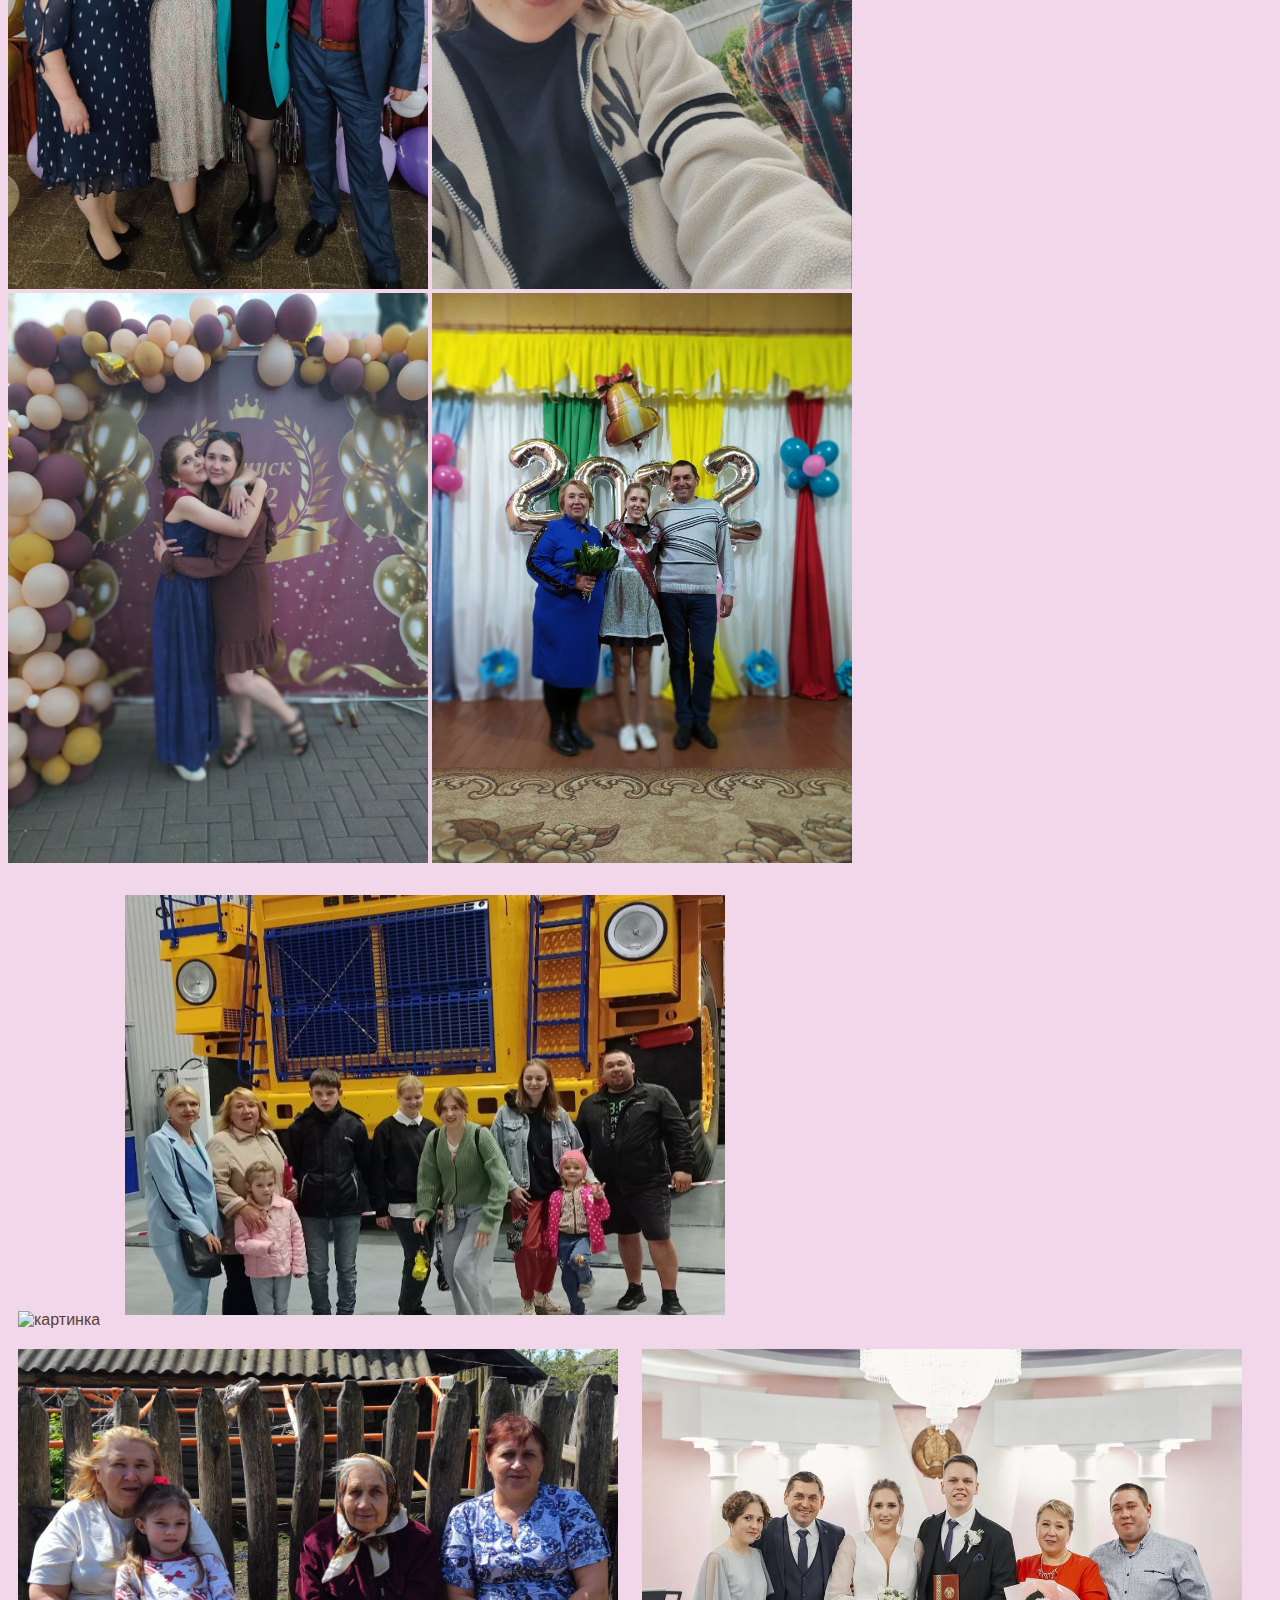
==== commit 79c321ff: "finish laba4_1 and start lab4_2" ====
--- a/index.html
+++ b/index.html
@@ -76,7 +76,7 @@
         <li>В ритме спорта</li>
         <li>Вокруг Беларуси</li>
     </ul>
-
+<hr>
     <div id="rukodelie" class="rukodelie">
     <h2>Магия рукоделия</h2>
     <p>С самого детства меня увлекало все, что можно сделать собственными руками. Помню, как с восторгом 
@@ -104,6 +104,7 @@
 
          
     </div>
+    <hr>
 
     <div id="vypechka" class="vypechka">
         <h2>Душевная выпечка</h2>
@@ -125,6 +126,7 @@
 
 
     </div>
+    <hr>
 
     <div id="zakat" class="zakat">
         <h2>Летний закат в объективе</h2>
@@ -154,6 +156,7 @@
 
         
     </div>
+    <hr>
 
 
     <div id="sport" class="sport">
@@ -169,6 +172,7 @@
 
         
     </div>
+    <hr>
 
     <div id="turism" class="turism">
         <h2>Вокруг Беларуси</h2>
@@ -198,6 +202,7 @@
             <img src="img/mus.jpg" width="420" height="570" alt="картинка">
         
     </div>
+    <hr>
 
     <div id="family" class="family">
         <h2>В семейном кругу</h2>
